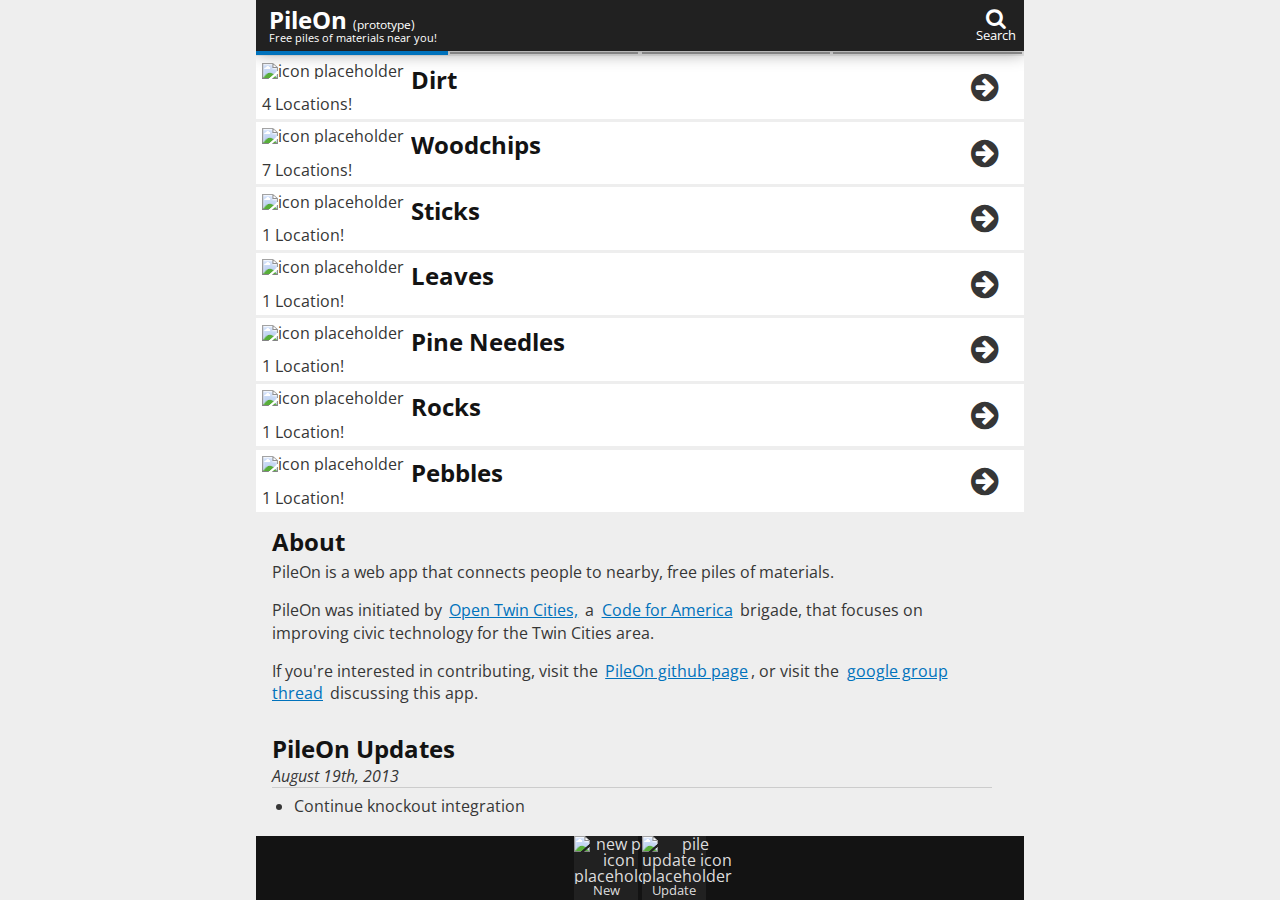
==== index.html @ dff3eb58 "Updates to updates and todo" ====
<!DOCTYPE html>
<html lang="en-us">
	<head>
		<title>PileOn - Prototype</title>
		<meta charset="utf-8">
		<meta name="author" content="Tim Leisio">
		<meta name="viewport" content="width=device-width, initial-scale=1.0">
		<meta name="description" content="A civic app that enables crowdsourcing of free piles of materials.">
		
		<link href='http://fonts.googleapis.com/css?family=Open+Sans:400,800' rel='stylesheet' type='text/css'>
		<link href="css/reset.css" rel="stylesheet" type="text/css">
		<link href="css/index.css" rel="stylesheet" type="text/css">
		<link href="fontawesome/css/font-awesome.css" rel="stylesheet" type="text/css">
		
		<script type="text/javascript" src="js/libs/modernizr.js"></script>
		<script type="text/javascript" src="js/libs/quo.js"></script>
		<script type="text/javascript" src="js/libs/ko.js"></script>
		<script type="text/javascript" src="js/AppViewModel.js"></script>
		<script type="text/javascript" src="js/AppViewController.js"></script>
		
		<script type="text/javascript" src="js/global.js"></script>
		
	</head>
	
	<body>
		<div id="topnav">
			<div class="search">
				<div class="icon-search icon-large"></div>
				<p>Search</p>
			</div>
			<div class="logo">
				<h1><a href="index.html">PileOn <span style="font-size:0.5em;font-weight:400;">(prototype)</span></a></h1>
				<p>Free piles of materials near you!</p>
			</div>
			<div class="clear"></div>
		</div>
		
		<div id="pageTracker">
			<div class="activeBlock" data-bind="style: {left: (currentPage() * 25) + '%'}"></div>
			<div class="pageBlock"></div>
			<div class="pageBlock"></div>
			<div class="pageBlock"></div>
			<div class="pageBlock"></div>
			<div class="clear"></div>
		</div>
		
		<div id="pageWrap" data-bind="style: {width: viewportWidth()+'px', height: (viewportHeight()-137)+'px'}">
		<!-- height needs to = the current page height... -->
		<div id="pageWrapInner" data-bind="style: {width: (viewportWidth()*pageCount())+'px', left: (0 + (-currentPage() * viewportWidth()))+'px'}">
			<!-- PAGE1 -->
			<div class="page" data-bind="style: {width: (viewportWidth())+'px'}">
				<div id="categories" data-bind="foreach: categories">
					<div class="category" data-category="" data-bind="attr: {'data-category': id}, click: nextPage ">
						<img src="http://placehold.it/50x50" alt="icon placeholder" />
						<h1 data-bind="text: name"></h1>
						<!-- ko if: numPiles() > 1 -->
						<p class="numlocs"><span data-bind="text: numPiles"></span> Locations!</p>
						<!-- /ko -->
						<!-- ko if: numPiles() == 1 -->
						<p class="numlocs"><span data-bind="text: numPiles"></span> Location!</p>
						<!-- /ko -->
						<div class="icon icon-circle-arrow-right icon-2x"></div>
					</div>
				</div>
				
				<br />
				
				<div id="about">
					<h3>About</h3>
					<p>PileOn is a web app that connects people to nearby, free piles of materials.</p>
					<p>PileOn was initiated by <a href="http://www.opentwincities.org/">Open Twin Cities,</a> a <a href="http://codeforamerica.org/">Code for America</a> brigade, that focuses on improving civic technology for the Twin Cities area.</p>
					<p>If you're interested in contributing, visit the <a href="https://github.com/skitley/PileOn-Prototype">PileOn github page</a>, or visit the <a href="https://groups.google.com/forum/#!topic/twin-cities-brigade/obapXOdsuAs">google group thread</a> discussing this app.</p>
				</div>
				
				<div id="updates">
					<h3>PileOn Updates</h3>
					<div class="update">
						<p class="date">August 19th, 2013</p>
						<ul>
							<li>Continue knockout integration</li>
							<li>Added page identifier bar</li>
							<li>Layout and interaction details</li>
							<li>Learned a lot</li>
							<li>Pile detail page re-added</li>
						</ul>
					</div>
					<div class="update">
						<p class="date">August 18th, 2013</p>
						<ul>
							<li>Started knockout integration</li>
							<li>Converted prototype to one page in response to knockout integration</li>
						</ul>
					</div>
					<div class="update">
						<p class="date">August 17th, 2013</p>
						<ul>
							<li>Pile page created</li>
							<li>Pile update button process created on home page</li>
							<li>Pile update page created</li>
							<li>New pile page created</li>
						</ul>
					</div>
					<div class="update">
						<p class="date">August 16th, 2013</p>
						<ul>
							<li>PileOn prototype created</li>
							<li>PileOn home page created</li>
							<li>Locations page created</li>
						</ul>
					</div>
				</div>
				
				<div id="todo">
					<h3>Todo</h3>
					<ul>
						<li><strike>Create pile details page</strike></li>
						<li><strike>Create pages for new piles</strike></li>
						<li><strike>Create pages for updating pile status</strike></li>
						<li>Refactor to use knockout.js <span style="color:#009933;">(in progress)</span></li>
						<li>Figure out if there's a way to fix the scrolling for the pages... <span style="color:#009933;">(in progress)</span></li>
						<li>Add slick interactions <span style="color:#009933;">(in progress)</span></li>
						<li>Re-implement <strike>details</strike>, new pile and update pile pages <span style="color:#009933;">(in progress)</span></li>
						<li>Re-implement actions bar for each page</li>
						<li>Publish prototype via github pages</li>
						<li>Make a kick-ass visual design</li>
						<li>Implement visuals</li>
						<li>Do better responsive layout with visuals</li>
						<li>Create signs for people to print out and use near their pile</li>
					</ul>
				</div>
				
			</div>
		
			<!-- PAGE2 -->
			<div class="page" data-bind="style: {width: (viewportWidth())+'px'}">
				<!-- ko foreach: categories -->
				<!-- ko if: active -->
				<h1 data-bind="text: name"></h1>
				<!-- ko foreach: piles -->
				<div class="location">
					<div class="profile">
						<div class="id">ID #<span data-bind="text: id"></span></div>
						<hr />
						<img src="http://placehold.it/256x256" alt="pile image" />
					</div>
					<div class="details">
						<div class="spacer"></div>
						<div class="value">17.4</div>
						<div class="units">miles away</div>
						<hr />
						<div class="status">5+ : 2h</div>
						<hr />
						<address>123 Main Street, Minneapolis, MN 55414</address>
						<hr />
						<div class="actions">
							<a href="#nogo" data-bind="click: nextPage, attr: {'data-pile': id}">Details <span class="icon-circle-arrow-right"></span></a>
						</div>
					</div>
					<div class="clear"></div>
				</div>
				<!-- /ko -->
				<!-- /ko -->
				<!-- /ko -->
			</div>
			
			<!-- PAGE3 -->
			<div class="page" data-bind="style: {width: (viewportWidth())+'px'}">
				<div id="pile">
					<!-- ko foreach: categories -->
					<!-- ko if: active -->
					<!-- ko foreach: piles -->
					<!-- ko if: active -->
					<h1><span data-bind="text: category"></span> Pile #<span data-bind="text: id"></span></h1>
					<div class="info">
						<div class="profile">
							<div class="id">ID #<span data-bind="text: id"></span></div>
							<hr />
							<img src="http://placehold.it/256x256" alt="map image" />
						</div>
						<div class="details">
							<div class="spacer"></div>
							<div class="value">17.4</div>
							<div class="units">miles away</div>
							<hr />
							<div class="status">5+ : 2h</div>
							<hr />
							<address>123 Main Street, Minneapolis, MN 55414</address>
							<hr />
							<div class="actions">
								
							</div>
						</div>
						<div class="clear"></div>
					</div>
					<div class="description">
						<h3>Notes</h3>
						<p>Go in the park towards the right most trail and walk until you see the sign. Bring your own shovel!</p>
					</div>
					<div id="history">
						<div class="entry">
							<h1>2 Hours Ago</h1>
							<img src="http://placehold.it/100x100" alt="pile status image" />
						</div>
						<div class="entry">
							<h1>5 Hours Ago</h1>
							<img src="http://placehold.it/100x100" alt="pile status image" />
						</div>
						<div class="entry">
							<h1>1 Day Ago</h1>
							<img src="http://placehold.it/100x100" alt="pile status image" />
						</div>
					</div>
					<!-- /ko -->
					<!-- /ko -->
					<!-- /ko -->
					<!-- /ko -->
				</div>
			</div>
			
			<!-- PAGE4 -->
			<div class="page" data-bind="style: {width: (viewportWidth())+'px'}">
				<h1>Page 4</h1>
			</div>
			
			<div class="clear"></div>
			
		</div>
		</div>
		
		<div id="spacer"></div>
		
		<div id="actions" data-bind="style: {width: (viewportWidth())+'px'}">
			<div class="inner">
				<div class="action" data-action="new">
					<img src="http://placehold.it/60x60" alt="new pile icon placeholder" />
					<p>New</p>
				</div>
				<div class="action" data-action="update">
					<img src="http://placehold.it/60x60" alt="pile update icon placeholder" />
					<p>Update</p>
				</div>
				<div class="clear"></div>
			</div>
		</div>
		
		<div id="overlays">
			<div class="overlay" data-overlay="update">
				<div class="title">
					<div class="icon icon-refresh icon-2x"></div>
					<h1>Update Pile Status</h1>
					<div class="clear"></div>
				</div>
				<hr />
				<div class="content">
					<p>Please enter the location ID number. This should be on a sign near your pile.</p>
					<br />
					<div class="input">
						<input id="locid" type="text" value="">
					</div>
				</div>
				<div class="actions">
					<div class="action action-ok" id="updateOk">OK</div>
					<div class="action action-cancel" id="updateCancel">Cancel</div>
					<div class="clear"></div>
				</div>
			</div>
		</div>
		
		<div id="debug"></div>
		
		<div id="protoinfo">
			<div class="icon-exclamation"></div>
		</div>
		
	</body>
	
</html>
---- css/index.css ----
html {
	min-width:20em;
	background:#EEE;
	font-family:"Open Sans", Helvetica, Arial, sans-serif;
	overflow:hidden;
}
body {
	min-width:20em;
	max-width:48em;
	margin:0 auto;
	color:#363636;
	overflow:hidden;
	position:relative;
}
h1, h2, h3, h4, h5, h6 {
	margin:0 0 0.3em 0;
	color:#131313;
	font-weight:700;
}
h1 {
	font-size:3em;
}
h2 {
	font-size:2.25em;
}
h3 {
	font-size:1.5em;
}
h4 {
	font-size:1.125em;
}
h5 {
	font-size:1.125em;
}
h6 {
	font-size:1.125em;
}
a,
a:visited {
	padding:0.2em;
	color:#0072BC;
	text-decoration:underline;
}
a:hover {
	background:#0072BC;
	color:#FFF;
	text-decoration:none;
}
li {
	margin:0 0 0.4em 1.4em;
	list-style-type:disc;
}

/* */
#topnav {
	background:#212121;
	box-shadow:0 2px 16px rgba(0,0,0,0.4);
	color:#FFF;
	position:relative;
	z-index:9990;
}

.logo {
	padding:0.5em;
}
.logo h1 {
	margin:0;
	color:#FFF;
	font-size:1.5em;
}
.logo a,
.logo a:visited {
	color:#FFF;
	text-decoration:none;
}
.logo p {
	margin:0 0 0 0.45em;
	font-size:0.7em;
}

.search {
	padding:0.5em;
	float:right;
	text-align:center;
}
.search:hover {
	background:#0072BC;
	cursor:pointer;
}
.search p {
	font-size:0.8em;
}

#pageTracker {
	padding:1px 0 2px 0;
	position:relative;
	z-index:9991;
}
#pageTracker .activeBlock {
	width:25%;
	height:4px;
	background:#0072BC;
	transition-property:left;
	transition-duration:0.1s;
	transition-timing-function:cubic-bezier(0.35,0.05,0.6,1);
	position:absolute;
	top:0;
	left:0;
}
#pageTracker .pageBlock {
	width:24.6%;
	height:2px;
	margin:0 0.2%;
	background:#848484;
	float:left;
}

#pageWrap {
	overflow-y:scroll;
	overflow-x:hidden;
	position:relative;
	top:0;
	left:0;
}
#pageWrapInner {
	transition-property:left;
	transition-duration:0.1s;
	transition-timing-function:cubic-bezier(0.35,0.05,0.6,1);
	position:absolute;
	top:0;
	left:0;
}
.page {
	min-width:320px;
	background:#EEE;
	float:left;
}
.page > h1 {
	margin:0.4em;
	font-size:1.5em;
}

#categories {

}
.category {
	margin:0 0 0.2em 0;
	padding:0.4em;
	background:#FFF;
	cursor:pointer;
	position:relative;
}
.category:hover {
	background:#0072BC;
	color:#FFF;
}
.category:hover h1 {
	color:#FFF;
}
.category h1 {
	max-width:65%;
	margin:0;
	font-size:1.5em;
	line-height:1.4em;
	overflow:hidden;
	text-overflow:ellipsis;
	white-space:nowrap;
}
.category img {
	margin:0 0.4em 0 0;
	float:left;
}
.category .icon {
	position:absolute;
	top:0.5em;
	right:0.8em;
}


#actions {
	min-width:20em;
	background:#131313;
	position:fixed;
	bottom:0;
}
#actions .inner {
	text-align:center;
}
.action {
	width:4em;
	padding:0 0 0.2em 0;
	background:#212121;
	color:#DDD;
	display:inline-block;
	text-align:center;
}
.action:hover {
	background:#0072BC;
	color:#FFF;
	cursor:pointer;
}
.action p {
	font-size:0.8em;
}
.action-ok {
	padding:0.8em;
	border-radius:0.2em;
	float:right;
}
.action-cancel {
	padding:0.8em;
	border-radius:0.2em;
	float:left;
}

#updates {
	padding:0 2em 1em 1em;
}
.update {
	margin:0 0 2em 0;
}
.update .date {
	margin:0 0 0.6em 0;
	padding:0 0 0.2em 0;
	border-bottom:1px solid #CCC;
	font-style:oblique;
}

#about {
	padding:0 2em 1em 1em;
	line-height:1.4em;
}
#about p {
	margin:0 0 1em 0;
}

#todo {
	padding:0 2em 1em 1em;
}

#locations {
	margin:1em 0 0 0;
}
.location {
	margin:0 1em 0.2em 0;
	padding:0.4em;
	background:#FFF;
}
.location hr {
	margin:0.2em 0 0.4em 0;
	border:none;
	border-bottom:1px solid #EEE;
}
.location .id {
	font-size:0.9em;
	font-weight:800;
}
.location .profile {
	width:50%;
	float:left;
	position:relative;
}
.location .profile img {
	width:100%;
}
.location .details {
	width:50%;
	float:left;
	text-align:center;
}
.location .details hr {
	margin:0.5em;
	border:none;
	border-bottom:1px solid #EEE;
}
.location .details .spacer {
	height:1.2em;
	width:100%;
}
.location .details .value {
	font-size:1.5em;
}
.location .details .units {
	font-size:0.7em;
}
.location .details address {
	font-size:0.8em;
}


#pile {
	margin:0;
}
#pile h1 {
	margin:0.4em;
	font-size:1.5em;
}
.info {
	margin:0 1em 0.2em 0;
	padding:0.4em;
	background:#FFF;
}
.info hr {
	margin:0.2em 0 0.4em 0;
	border:none;
	border-bottom:1px solid #EEE;
}
.info .id {
	font-size:0.9em;
	font-weight:800;
}
.info .profile {
	width:50%;
	float:left;
	position:relative;
}
.info .profile img {
	width:100%;
}
.info .details {
	width:50%;
	float:left;
	text-align:center;
}
.info .details hr {
	margin:0.5em;
	border:none;
	border-bottom:1px solid #EEE;
}
.info .details .spacer {
	height:1.2em;
	width:100%;
}
.info .details .value {
	font-size:1.5em;
}
.info .details .units {
	font-size:0.7em;
}
.info .details address {
	font-size:0.8em;
}
#pile .description {
	padding:0 2em 1em 1em;
}
#pile .description h1 {
	margin:0;
	color:#131313;
}

#history {
	padding:0 2em 0em 1em;
}
.entry {
	margin:0 0 0.5em 0;
	padding:0.8em;
	border:2px solid #AAA;
	border-radius:1em;
}
.entry h1 {
	font-size:0.9em;
}


#question {
	
}
#question h1 {
	font-size:2em;
	text-align:center;
}
.option {
	margin:0;
	padding:0.4em;
	text-align:center;
}
.option:hover {
	background:#FFF;
	cursor:pointer;
}
.option h2 {
	margin:0;
	font-size:1em;
}
#question .selected {
	background:#0072BC;
}
#question .selected h2 {
	color:#FFF;
}


#form {
	margin:0.8em;
}


#address {
	margin:0 0 1em 0;
}
#address h1 {
	font-size:1em;
}
#address h6 {
	font-size:0.9em;
	font-style:oblique;
	font-weight:400;
}
#address .action {
	width:inherit;
	padding:0.8em;
}

#types {
	margin:0 0 1em 0;
}
#types h1 {
	font-size:1em;
}
.type {
	width:3.75em;
	height:3.75em;
	margin:0 0.2em 0.2em 0;
	background:#DDD;
	float:left;
	overflow:hidden;
}
.type:hover {
	background:#FFF;
	cursor:pointer;
}
#types .selected {
	background:#0072BC;
	color:#FFF;
}


#amount {
	margin:0 0 1em 0;
}
#amount h1 {
	font-size:1em;
}
#amount .option {
	
}
#amount .option img {
	float:left;
}
#amount .option h1 {
	float:left;
}
#amount .selected {
	background:#0072BC;
}
#amount .selected h2 {
	color:#FFF;
}

#description {

}
#description h1 {
	font-size:1em;
}
#description textarea {
	width:16em;
	margin:0 auto;
}
#description p {
	font-size:0.8em;
}


#overlays {
	width:100%;
	max-width:48em;
	margin:0 auto;
	background:#FFF;
	display:none;
	position:fixed;
	top:0;
}
.overlay {
	padding:1em;
}
.overlay .title {
	margin:0 0 0.8em 0;
	font-size:0.8em;
}
.overlay .title .icon {
	margin:0 0.4em 0 0;
	float:left;
}
.overlay .title h1 {
	font-size:1.8em;
}
.overlay .content .input {
	margin:0 0 0.8em 0;
	text-align:center;
}
.overlay .content .input input {
	width:4em;
	padding:0.2em 0.4em;
	border:2px solid #AAA;
	border-radius:0.4em;
	font-family:"Open Sans", Helvetica, Arial, sans-serif;
	font-size:3em;
	outline:none;
	text-align:center;
}
.overlay .content input:focus {
	border:2px solid #0072BC;
}


/* clears */
.clear {
	content:'';
	display:block;
	clear:both;
}

/** PROTOTYPE DISCLAIMER & INFO **/
#protoinfo {
	padding:0.4em 0.8em;
	background:#DA050E;
	border:2px solid #DA050E;
	border-top-left-radius:0.4em;
	border-top-right-radius:0.4em;
	color:#FFF;
	display:none;
	text-align:center;
	vertical-align:middle;
	position:fixed;
	bottom:0;
	right:10%;
	z-index:9999;
}
#protoinfo:hover {
	cursor:pointer;
	border:2px dashed #FFF;
}

/*** DEBUG ***/
#debug {
	width:150px;
	padding:10px;
	position:fixed;
	bottom:0;
	right:0;
	background:#EEE;
	color:#636363;
	display:none;
	font-size:0.8em;
	z-index:9999;
}
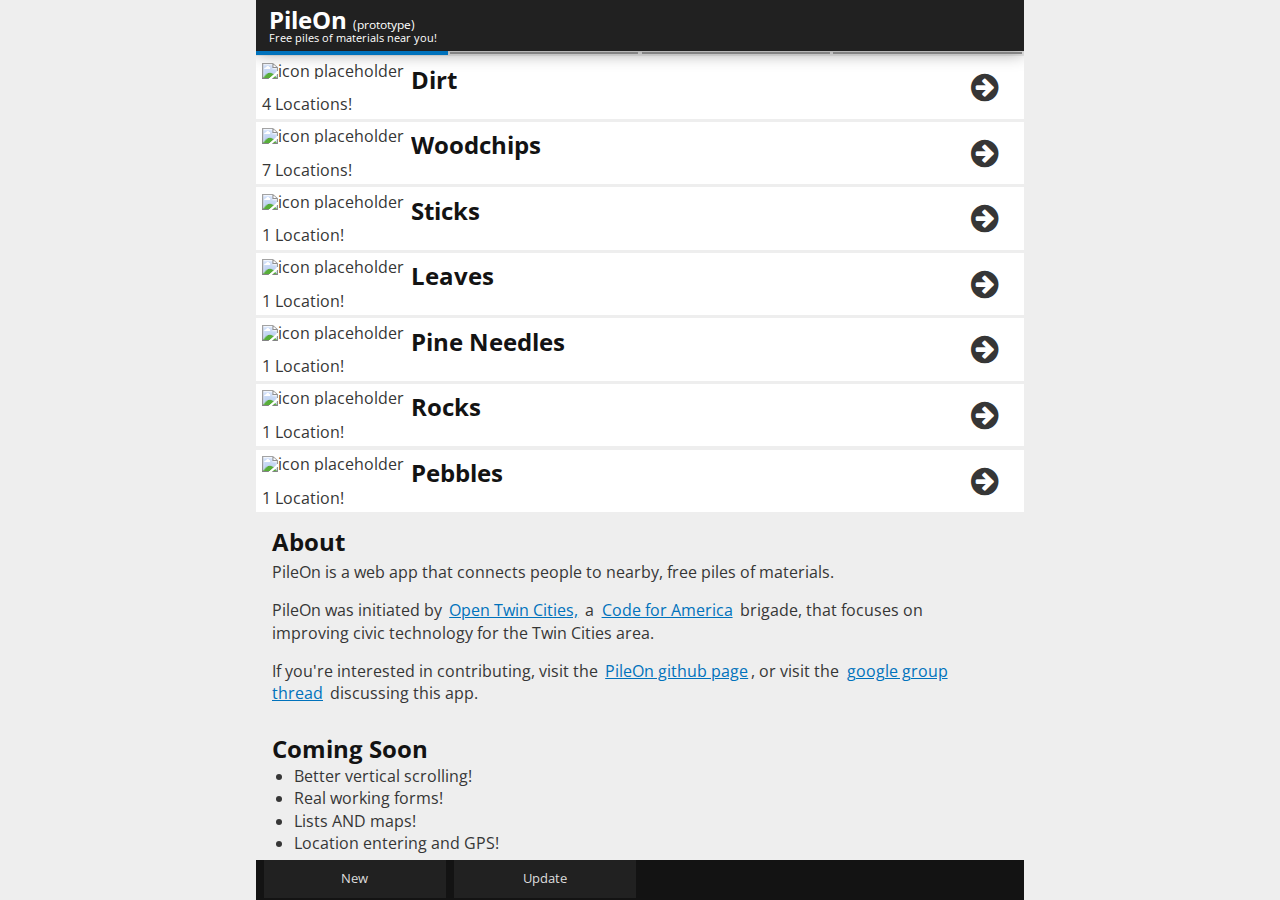
==== commit 8aec0e6c: "Knockout + previous functionality" ====
--- a/index.html
+++ b/index.html
@@ -44,200 +44,323 @@
 			<div class="clear"></div>
 		</div>
 		
-		<div id="pageWrap" data-bind="style: {width: viewportWidth()+'px', height: (viewportHeight()-137)+'px'}">
-		<!-- height needs to = the current page height... -->
-		<div id="pageWrapInner" data-bind="style: {width: (viewportWidth()*pageCount())+'px', left: (0 + (-currentPage() * viewportWidth()))+'px'}">
-			<!-- PAGE1 -->
-			<div class="page" data-bind="style: {width: (viewportWidth())+'px'}">
-				<div id="categories" data-bind="foreach: categories">
-					<div class="category" data-category="" data-bind="attr: {'data-category': id}, click: nextPage ">
-						<img src="http://placehold.it/50x50" alt="icon placeholder" />
-						<h1 data-bind="text: name"></h1>
-						<!-- ko if: numPiles() > 1 -->
-						<p class="numlocs"><span data-bind="text: numPiles"></span> Locations!</p>
-						<!-- /ko -->
-						<!-- ko if: numPiles() == 1 -->
-						<p class="numlocs"><span data-bind="text: numPiles"></span> Location!</p>
-						<!-- /ko -->
-						<div class="icon icon-circle-arrow-right icon-2x"></div>
-					</div>
-				</div>
-				
-				<br />
-				
-				<div id="about">
-					<h3>About</h3>
-					<p>PileOn is a web app that connects people to nearby, free piles of materials.</p>
-					<p>PileOn was initiated by <a href="http://www.opentwincities.org/">Open Twin Cities,</a> a <a href="http://codeforamerica.org/">Code for America</a> brigade, that focuses on improving civic technology for the Twin Cities area.</p>
-					<p>If you're interested in contributing, visit the <a href="https://github.com/skitley/PileOn-Prototype">PileOn github page</a>, or visit the <a href="https://groups.google.com/forum/#!topic/twin-cities-brigade/obapXOdsuAs">google group thread</a> discussing this app.</p>
-				</div>
-				
-				<div id="updates">
-					<h3>PileOn Updates</h3>
-					<div class="update">
-						<p class="date">August 19th, 2013</p>
+		<div id="pageWrap" data-bind="style: {width: viewportWidth()+'px', height: (viewportHeight()-100)+'px'}">
+			<div id="pageWrapInner" data-bind="style: {width: (viewportWidth()*pageCount())+'px', left: (0 + (-currentPage() * viewportWidth()))+'px'}">
+				<!-- PAGE1 -->
+				<div class="page" data-bind="style: {width: (viewportWidth())+'px'}">
+					<div id="categories" data-bind="foreach: categories">
+						<div class="category" data-category="" data-bind="attr: {'data-category': id}, click: nextPage ">
+							<img src="http://placehold.it/50x50" alt="icon placeholder" />
+							<h1 data-bind="text: name"></h1>
+							<!-- ko if: numPiles() > 1 -->
+							<p class="numlocs"><span data-bind="text: numPiles"></span> Locations!</p>
+							<!-- /ko -->
+							<!-- ko if: numPiles() == 1 -->
+							<p class="numlocs"><span data-bind="text: numPiles"></span> Location!</p>
+							<!-- /ko -->
+							<div class="icon icon-circle-arrow-right icon-2x"></div>
+						</div>
+					</div>
+					
+					<br />
+					
+					<div id="about">
+						<h3>About</h3>
+						<p>PileOn is a web app that connects people to nearby, free piles of materials.</p>
+						<p>PileOn was initiated by <a href="http://www.opentwincities.org/">Open Twin Cities,</a> a <a href="http://codeforamerica.org/">Code for America</a> brigade, that focuses on improving civic technology for the Twin Cities area.</p>
+						<p>If you're interested in contributing, visit the <a href="https://github.com/skitley/PileOn-Prototype">PileOn github page</a>, or visit the <a href="https://groups.google.com/forum/#!topic/twin-cities-brigade/obapXOdsuAs">google group thread</a> discussing this app.</p>
+					</div>
+					
+					<div id="comingsoon">
+						<h3>Coming Soon</h3>
 						<ul>
-							<li>Continue knockout integration</li>
-							<li>Added page identifier bar</li>
-							<li>Layout and interaction details</li>
-							<li>Learned a lot</li>
-							<li>Pile detail page re-added</li>
+							<li>Better vertical scrolling!</li>
+							<li>Real working forms!</li>
+							<li>Lists AND maps!</li>
+							<li>Location entering and GPS!</li>
+							<li>More realistic data!</li>
+							<li>A kick-ass visual design!</li>
+							<li>A prototype that's published to the world!</li>
+							<li>Custom, printable signs for you to print out and use for your pile!</li>
 						</ul>
 					</div>
-					<div class="update">
-						<p class="date">August 18th, 2013</p>
-						<ul>
-							<li>Started knockout integration</li>
-							<li>Converted prototype to one page in response to knockout integration</li>
-						</ul>
-					</div>
-					<div class="update">
-						<p class="date">August 17th, 2013</p>
-						<ul>
-							<li>Pile page created</li>
-							<li>Pile update button process created on home page</li>
-							<li>Pile update page created</li>
-							<li>New pile page created</li>
-						</ul>
-					</div>
-					<div class="update">
-						<p class="date">August 16th, 2013</p>
-						<ul>
-							<li>PileOn prototype created</li>
-							<li>PileOn home page created</li>
-							<li>Locations page created</li>
-						</ul>
-					</div>
-				</div>
-				
-				<div id="todo">
-					<h3>Todo</h3>
-					<ul>
-						<li><strike>Create pile details page</strike></li>
-						<li><strike>Create pages for new piles</strike></li>
-						<li><strike>Create pages for updating pile status</strike></li>
-						<li>Refactor to use knockout.js <span style="color:#009933;">(in progress)</span></li>
-						<li>Figure out if there's a way to fix the scrolling for the pages... <span style="color:#009933;">(in progress)</span></li>
-						<li>Add slick interactions <span style="color:#009933;">(in progress)</span></li>
-						<li>Re-implement <strike>details</strike>, new pile and update pile pages <span style="color:#009933;">(in progress)</span></li>
-						<li>Re-implement actions bar for each page</li>
-						<li>Publish prototype via github pages</li>
-						<li>Make a kick-ass visual design</li>
-						<li>Implement visuals</li>
-						<li>Do better responsive layout with visuals</li>
-						<li>Create signs for people to print out and use near their pile</li>
-					</ul>
-				</div>
-				
-			</div>
-		
-			<!-- PAGE2 -->
-			<div class="page" data-bind="style: {width: (viewportWidth())+'px'}">
-				<!-- ko foreach: categories -->
-				<!-- ko if: active -->
-				<h1 data-bind="text: name"></h1>
-				<!-- ko foreach: piles -->
-				<div class="location">
-					<div class="profile">
-						<div class="id">ID #<span data-bind="text: id"></span></div>
-						<hr />
-						<img src="http://placehold.it/256x256" alt="pile image" />
-					</div>
-					<div class="details">
-						<div class="spacer"></div>
-						<div class="value">17.4</div>
-						<div class="units">miles away</div>
-						<hr />
-						<div class="status">5+ : 2h</div>
-						<hr />
-						<address>123 Main Street, Minneapolis, MN 55414</address>
-						<hr />
-						<div class="actions">
-							<a href="#nogo" data-bind="click: nextPage, attr: {'data-pile': id}">Details <span class="icon-circle-arrow-right"></span></a>
-						</div>
-					</div>
-					<div class="clear"></div>
-				</div>
-				<!-- /ko -->
-				<!-- /ko -->
-				<!-- /ko -->
-			</div>
+					
+					<div id="updates">
+						<h3>PileOn Updates</h3>
+						<div class="update">
+							<p class="date">August 20th, 2013</p>
+							<ul>
+								<li>Continue knockout integration</li>
+								<li>Action bar now again working</li>
+								<li>Updated layout of locations list view</li>
+								<li>Moved "todo" tasks to github issues list</li>
+								<li>Changed main page "todo" section into a "coming soon" section</li>
+							</ul>
+						</div>
+						<div class="update">
+							<p class="date">August 19th, 2013</p>
+							<ul>
+								<li>Continue knockout integration</li>
+								<li>Added page identifier bar</li>
+								<li>Layout and interaction details</li>
+								<li>Learned a lot</li>
+								<li>Pile detail page re-added</li>
+							</ul>
+						</div>
+						<div class="update">
+							<p class="date">August 18th, 2013</p>
+							<ul>
+								<li>Started knockout integration</li>
+								<li>Converted prototype to one page in response to knockout integration</li>
+							</ul>
+						</div>
+						<div class="update">
+							<p class="date">August 17th, 2013</p>
+							<ul>
+								<li>Pile page created</li>
+								<li>Pile update button process created on home page</li>
+								<li>Pile update page created</li>
+								<li>New pile page created</li>
+							</ul>
+						</div>
+						<div class="update">
+							<p class="date">August 16th, 2013</p>
+							<ul>
+								<li>PileOn prototype created</li>
+								<li>PileOn home page created</li>
+								<li>Locations page created</li>
+							</ul>
+						</div>
+					</div>
+					
+				</div>
 			
-			<!-- PAGE3 -->
-			<div class="page" data-bind="style: {width: (viewportWidth())+'px'}">
-				<div id="pile">
+				<!-- PAGE2 -->
+				<div class="page" data-bind="style: {width: (viewportWidth())+'px'}">
 					<!-- ko foreach: categories -->
 					<!-- ko if: active -->
-					<!-- ko foreach: piles -->
-					<!-- ko if: active -->
-					<h1><span data-bind="text: category"></span> Pile #<span data-bind="text: id"></span></h1>
-					<div class="info">
-						<div class="profile">
-							<div class="id">ID #<span data-bind="text: id"></span></div>
-							<hr />
-							<img src="http://placehold.it/256x256" alt="map image" />
-						</div>
-						<div class="details">
-							<div class="spacer"></div>
-							<div class="value">17.4</div>
-							<div class="units">miles away</div>
-							<hr />
-							<div class="status">5+ : 2h</div>
-							<hr />
-							<address>123 Main Street, Minneapolis, MN 55414</address>
-							<hr />
-							<div class="actions">
-								
-							</div>
-						</div>
-						<div class="clear"></div>
-					</div>
-					<div class="description">
-						<h3>Notes</h3>
-						<p>Go in the park towards the right most trail and walk until you see the sign. Bring your own shovel!</p>
-					</div>
-					<div id="history">
-						<div class="entry">
-							<h1>2 Hours Ago</h1>
-							<img src="http://placehold.it/100x100" alt="pile status image" />
-						</div>
-						<div class="entry">
-							<h1>5 Hours Ago</h1>
-							<img src="http://placehold.it/100x100" alt="pile status image" />
-						</div>
-						<div class="entry">
-							<h1>1 Day Ago</h1>
-							<img src="http://placehold.it/100x100" alt="pile status image" />
-						</div>
+					<h1 data-bind="text: name"></h1>
+					<div id="location">
+						<div class="header">
+							<div class="col id">ID</div>
+							<div class="col amount">Amt</div>
+							<div class="col update">Stat</div>
+							<div class="col distance">Miles</div>
+							<div class="col address">Addy</div>
+							<div class="col"></div>
+							<div class="clear"></div>
+						</div>
+						<!-- ko foreach: piles -->
+						<div class="row" data-bind="click: nextPage, attr: {'data-pile': id}">
+							<div class="col id" data-bind="text: id"></div>
+							<div class="col amount">5+</div>
+							<div class="col update">2h</div>
+							<div class="col distance">17.4</div>
+							<div class="col address">123 Main Street, Minneapolis MN, 55414</div>
+							<div class="col arrow"><div class="icon-circle-arrow-right"></div></div>
+							<div class="clear"></div>
+						</div>
+						<!-- /ko -->
 					</div>
 					<!-- /ko -->
 					<!-- /ko -->
-					<!-- /ko -->
-					<!-- /ko -->
-				</div>
-			</div>
+				</div>
+				
+				<!-- PAGE3 -->
+				<div class="page" data-bind="style: {width: (viewportWidth())+'px'}">
+					<div id="pile">
+						<!-- ko foreach: categories -->
+						<!-- ko if: active -->
+						<!-- ko foreach: piles -->
+						<!-- ko if: active -->
+						<h1><span data-bind="text: category"></span> Pile #<span data-bind="text: id"></span></h1>
+						<div class="info">
+							<div class="profile">
+								<div class="id">ID #<span data-bind="text: id"></span></div>
+								<hr />
+								<img src="http://placehold.it/256x256" alt="map image" />
+							</div>
+							<div class="details">
+								<div class="spacer"></div>
+								<div class="value">17.4</div>
+								<div class="units">miles away</div>
+								<hr />
+								<div class="status">5+ : 2h</div>
+								<hr />
+								<address>123 Main Street, Minneapolis, MN 55414</address>
+								<hr />
+								<div class="actions">
+									
+								</div>
+							</div>
+							<div class="clear"></div>
+						</div>
+						<div class="description">
+							<h3>Notes</h3>
+							<p>Go in the park towards the right most trail and walk until you see the sign. Bring your own shovel!</p>
+						</div>
+						<div id="history">
+							<div class="entry">
+								<h1>2 Hours Ago</h1>
+								<img src="http://placehold.it/100x100" alt="pile status image" />
+							</div>
+							<div class="entry">
+								<h1>5 Hours Ago</h1>
+								<img src="http://placehold.it/100x100" alt="pile status image" />
+							</div>
+							<div class="entry">
+								<h1>1 Day Ago</h1>
+								<img src="http://placehold.it/100x100" alt="pile status image" />
+							</div>
+						</div>
+						<!-- /ko -->
+						<!-- /ko -->
+						<!-- /ko -->
+						<!-- /ko -->
+					</div>
+				</div>
+				
+				<!-- PAGE4 -->
+				<div class="page" data-bind="style: {width: (viewportWidth())+'px'}">
+					<h1>Page 4</h1>
+				</div>
+				
+				<div class="clear"></div>
+				
+			</div>
+		</div>
+		
+		<div id="newPileForm" data-bind="style: {width: (viewportWidth())+'px', height: (viewportHeight()-40)+'px', left: createPileProcessActive() == true ? '0px' : -(viewportWidth())+'px'}">
+			<div class="inner">
+				<div id="address">
+					<h1>What is the location of the pile?</h1>
+					<div class="action">From GPS</div>
+					<br /><br />
+					<h6>Manual Entry</h6>
+					<input type="text" value="address 1">
+					<input type="text" value="address 2">
+					<input type="text" value="city">
+					<input type="text" value="state">
+					<input type="text" value="zip">
+				</div>
+				
+				<div id="types">
+					<h1>What type of material do you have?</h1>
+					<div class="type" data-type="dirt">Dirt</div>
+					<div class="type" data-type="woodchips">Woodchips</div>
+					<div class="type" data-type="sticks">Sticks</div>
+					<div class="type" data-type="leaves">Leaves</div>
+					<div class="type" data-type="pineneedles">Pine Needles</div>
+					<div class="type" data-type="rocks">Rocks</div>
+					<div class="type" data-type="pebbles">Pebbles</div>
+					<div class="clear"></div>
+				</div>
+				
+				<div id="amount">
+					<h1>How much material do you have?</h1>
+					<div class="option" data-option="tons">
+						<img src="http://placehold.it/140x50" alt="tons image" />
+						<p>Tons</p>
+						<div class="clear"></div>
+					</div>
+					<div class="option" data-option="lots">
+						<img src="http://placehold.it/140x50" alt="lots image" />
+						<p>Lots</p>
+						<div class="clear"></div>
+					</div>
+					<div class="option" data-option="good">
+						<img src="http://placehold.it/140x50" alt="good image" />
+						<p>Plenty</p>
+						<div class="clear"></div>
+					</div>
+					<div class="option" data-option="enough">
+						<img src="http://placehold.it/140x50" alt="enough image" />
+						<p>Enough</p>
+						<div class="clear"></div>
+					</div>
+					<div class="option" data-option="some">
+						<img src="http://placehold.it/140x50" alt="some image" />
+						<p>Some</p>
+						<div class="clear"></div>
+					</div>
+					<div class="option" data-option="little">
+						<img src="http://placehold.it/140x50" alt="little image" />
+						<p>Little</p>
+						<div class="clear"></div>
+					</div>
+				</div>
 			
-			<!-- PAGE4 -->
-			<div class="page" data-bind="style: {width: (viewportWidth())+'px'}">
-				<h1>Page 4</h1>
-			</div>
-			
-			<div class="clear"></div>
-			
-		</div>
+				<div id="description">
+					<h1>Notes (optional)</h1>
+					<textarea></textarea>
+					<p>(140 max character)</p>
+				</div>
+			</div>
+		</div>
+		
+		<div id="updatePileForm" data-bind="style: {width: (viewportWidth())+'px', height: (viewportHeight()-40)+'px', left: updatePileProcessActive() == true ? '0px' : -(viewportWidth())+'px'}">
+			<div class="inner">
+				<h1>Pile ID#</h1>
+				<div><input type="text" /></div>
+				<h1>How many woodchips are left?</h1>
+				<div class="option" data-option="tons">
+					<p>Tons</p>
+					<img src="http://placehold.it/280x100" alt="tons image" />
+				</div>
+				<div class="option" data-option="lots">
+					<p>Lots</p>
+					<img src="http://placehold.it/280x100" alt="lots image" />
+				</div>
+				<div class="option" data-option="good">
+					<p>Plenty</p>
+					<img src="http://placehold.it/280x100" alt="good image" />
+				</div>
+				<div class="option" data-option="enough">
+					<p>Enough</p>
+					<img src="http://placehold.it/280x100" alt="enough image" />
+				</div>
+				<div class="option" data-option="some">
+					<p>Some</p>
+					<img src="http://placehold.it/280x100" alt="some image" />
+				</div>
+				<div class="option" data-option="little">
+					<p>Little</p>
+					<img src="http://placehold.it/280x100" alt="little image" />
+				</div>
+				<div class="option" data-option="none">
+					<p>None</p>
+					<img src="http://placehold.it/280x100" alt="none image" />
+				</div>
+			</div>
 		</div>
 		
 		<div id="spacer"></div>
 		
 		<div id="actions" data-bind="style: {width: (viewportWidth())+'px'}">
 			<div class="inner">
-				<div class="action" data-action="new">
-					<img src="http://placehold.it/60x60" alt="new pile icon placeholder" />
+				<div class="action" data-action="new" data-bind="style: {display: currentPage() == 0 && createPileProcessActive() == false && updatePileProcessActive() == false ? 'block' : 'none'}, click:  activateCreatePileProcess">
 					<p>New</p>
 				</div>
-				<div class="action" data-action="update">
-					<img src="http://placehold.it/60x60" alt="pile update icon placeholder" />
+				<div class="action" data-action="update" data-bind="style: {display: (currentPage() == 0 || currentPage() == 2) && createPileProcessActive() == false && updatePileProcessActive() == false ? 'block' : 'none'}, click: updatePile">
 					<p>Update</p>
+				</div>
+				<div class="action" data-action="listview" data-bind="style: {display: currentPage() == 1 ? 'block' : 'none'}">
+					<p>List View</p>
+				</div>
+				<div class="action" data-action="mapview" data-bind="style: {display: currentPage() == 1 ? 'block' : 'none'}">
+					<p>Map View</p>
+				</div>
+				<div class="action" data-action="yourlocation" data-bind="style: {display: currentPage() == 1 ? 'block' : 'none'}">
+					<p>Your Location</p>
+				</div>
+				<div class="action" data-action="gps" data-bind="style: {display: currentPage() == 1 ? 'block' : 'none'}">
+					<p>GPS</p>
+				</div>
+				<div class="action" data-action="cancel" data-bind="style: {display: createPileProcessActive() == true || updatePileProcessActive() == true ? 'block' : 'none'}, click: cancelActiveProcess">
+					<p>Cancel</p>
+				</div>
+				<div class="action" data-action="ok" data-bind="style: {display: createPileProcessActive() == true || updatePileProcessActive() == true ? 'block' : 'none'}, click: okActiveProcess">
+					<p>OK</p>
 				</div>
 				<div class="clear"></div>
 			</div>
--- a/css/index.css
+++ b/css/index.css
@@ -80,6 +80,7 @@
 
 .search {
 	padding:0.5em;
+	display:none;
 	float:right;
 	text-align:center;
 }
@@ -184,14 +185,16 @@
 	bottom:0;
 }
 #actions .inner {
-	text-align:center;
+	margin:0 0.5%;
+	position:relative;
 }
 .action {
-	width:4em;
-	padding:0 0 0.2em 0;
+	width:24%;
+	margin:0 0.5% 2px 0.5%;
+	padding:0.8em 0;
 	background:#212121;
 	color:#DDD;
-	display:inline-block;
+	float:left;
 	text-align:center;
 }
 .action:hover {
@@ -234,59 +237,87 @@
 	margin:0 0 1em 0;
 }
 
-#todo {
+#comingsoon {
 	padding:0 2em 1em 1em;
 }
 
-#locations {
-	margin:1em 0 0 0;
-}
-.location {
-	margin:0 1em 0.2em 0;
-	padding:0.4em;
+#location {
+	
+}
+#location .header {
+	padding:0 0.8em;
+	border-bottom:1px solid #AAA;
+}
+#location .header .col {
+	margin:0 1%;
+	float:left;
+	font-size:0.8em;
+	text-overflow:ellipsis;
+	white-space:nowrap;
+}
+#location .header .id {
+	width:5%;
+	text-align:center;
+}
+#location .header .amount {
+	width:10%;
+	text-align:center;
+}
+#location .header .update {
+	width:10%;
+	text-align:center;
+}
+#location .header .address {
+	width:40%;
+}
+#location .header .distance {
+	width: 15%;
+	text-align:center;
+}
+#location .row {
+	margin:0 0 0.2em 0;
+	padding:0.8em;
 	background:#FFF;
 }
-.location hr {
-	margin:0.2em 0 0.4em 0;
-	border:none;
-	border-bottom:1px solid #EEE;
-}
-.location .id {
-	font-size:0.9em;
-	font-weight:800;
-}
-.location .profile {
-	width:50%;
-	float:left;
-	position:relative;
-}
-.location .profile img {
-	width:100%;
-}
-.location .details {
-	width:50%;
-	float:left;
-	text-align:center;
-}
-.location .details hr {
-	margin:0.5em;
-	border:none;
-	border-bottom:1px solid #EEE;
-}
-.location .details .spacer {
-	height:1.2em;
-	width:100%;
-}
-.location .details .value {
-	font-size:1.5em;
-}
-.location .details .units {
-	font-size:0.7em;
-}
-.location .details address {
-	font-size:0.8em;
-}
-
+#location .row:hover {
+	background:#0072BC;
+	color:#FFF;
+	cursor:pointer;
+}
+#location .row .col {
+	margin:0 1%;
+	float:left;
+	overflow:hidden;
+	text-overflow:ellipsis;
+	white-space:nowrap;
+}
+#location .row .id {
+	width:5%;
+	font-size:0.8em;
+	text-align:center;
+}
+#location .row .amount {
+	width:10%;
+	font-weight:bold;
+	text-align:center;
+}
+#location .row .update {
+	width:10%;
+	font-weight:bold;
+	text-align:center;
+}
+#location .row .address {
+	width:40%;
+}
+#location .row .distance {
+	width: 15%;
+	font-weight:bold;
+	text-align:center;
+}
+#location .row .arrow {
+	width:5%;
+	text-align:right;
+}
 
 #pile {
 	margin:0;
@@ -362,115 +393,41 @@
 }
 
 
-#question {
-	
-}
-#question h1 {
-	font-size:2em;
-	text-align:center;
-}
-.option {
-	margin:0;
-	padding:0.4em;
-	text-align:center;
-}
-.option:hover {
-	background:#FFF;
-	cursor:pointer;
-}
-.option h2 {
-	margin:0;
-	font-size:1em;
-}
-#question .selected {
-	background:#0072BC;
-}
-#question .selected h2 {
-	color:#FFF;
-}
-
-
-#form {
-	margin:0.8em;
-}
-
-
-#address {
-	margin:0 0 1em 0;
-}
-#address h1 {
-	font-size:1em;
-}
-#address h6 {
-	font-size:0.9em;
-	font-style:oblique;
-	font-weight:400;
-}
-#address .action {
-	width:inherit;
-	padding:0.8em;
-}
-
-#types {
-	margin:0 0 1em 0;
-}
-#types h1 {
-	font-size:1em;
-}
-.type {
-	width:3.75em;
-	height:3.75em;
-	margin:0 0.2em 0.2em 0;
-	background:#DDD;
-	float:left;
-	overflow:hidden;
-}
-.type:hover {
-	background:#FFF;
-	cursor:pointer;
-}
-#types .selected {
-	background:#0072BC;
-	color:#FFF;
-}
-
-
-#amount {
-	margin:0 0 1em 0;
-}
-#amount h1 {
-	font-size:1em;
-}
-#amount .option {
-	
-}
-#amount .option img {
-	float:left;
-}
-#amount .option h1 {
-	float:left;
-}
-#amount .selected {
-	background:#0072BC;
-}
-#amount .selected h2 {
-	color:#FFF;
-}
-
-#description {
-
-}
-#description h1 {
-	font-size:1em;
-}
-#description textarea {
-	width:16em;
-	margin:0 auto;
-}
-#description p {
-	font-size:0.8em;
-}
-
+#newPileForm {
+	background:#EEE;
+	overflow:auto;
+	position:absolute;
+	top:0;
+	left:-9999px;
+	z-index:9999;
+	transition-property:left;
+	transition-duration:0.1s;
+	transition-timing-function:cubic-bezier(0.35,0.05,0.6,1);
+}
+#newPileForm .inner {
+	margin:1em 2em 1em 1em;
+}
+#newPileForm h1 {
+	font-size:1.5em;
+}
+
+#updatePileForm {
+	background:#EEE;
+	overflow:auto;
+	position:absolute;
+	top:0;
+	left:-9999px;
+	z-index:9999;
+	transition-property:left;
+	transition-duration:0.1s;
+	transition-timing-function:cubic-bezier(0.35,0.05,0.6,1);
+}
+#updatePileForm .inner {
+	margin:1em 2em 1em 1em;
+}
+#updatePileForm h1 {
+	font-size:1.5em;
+}
 
 #overlays {
 	width:100%;
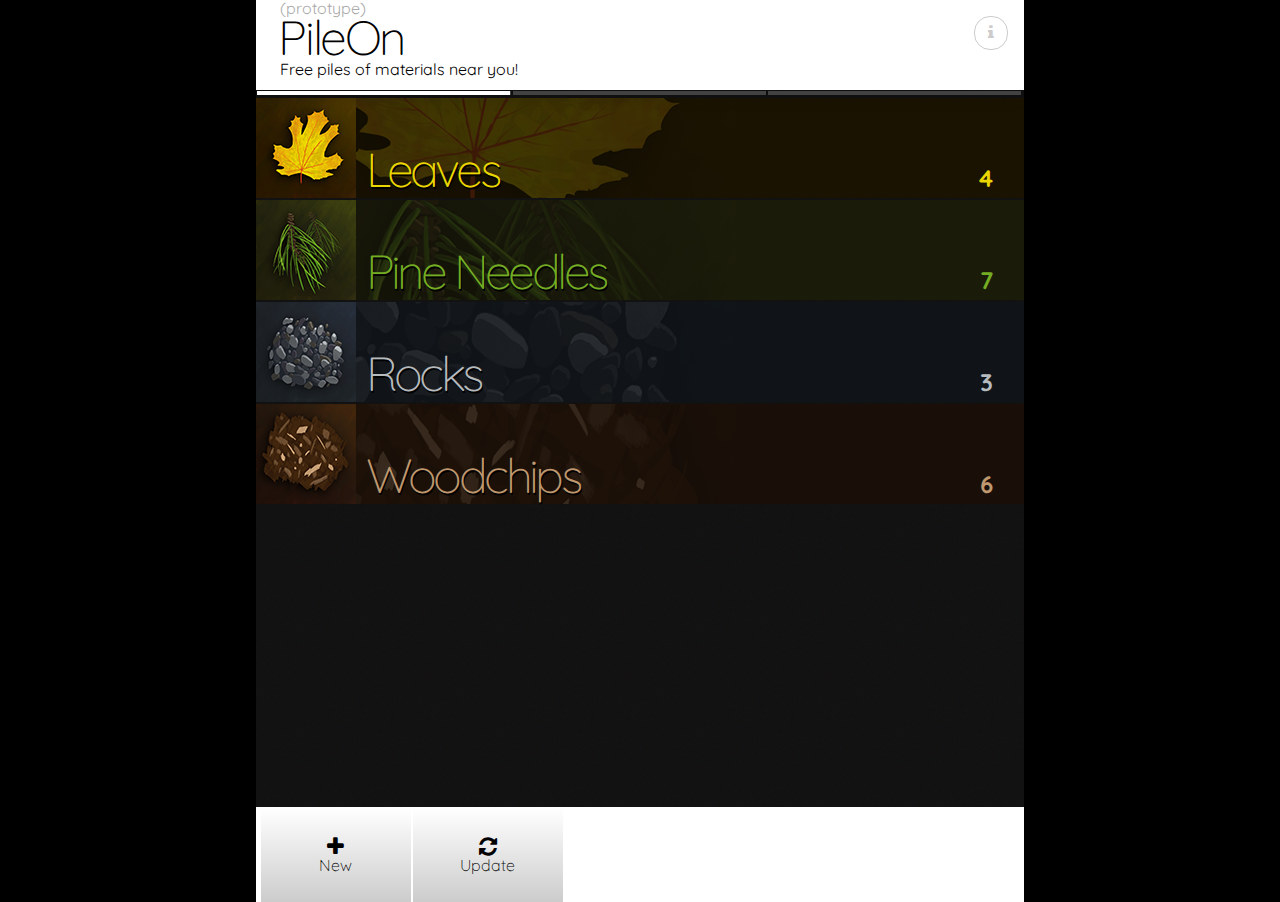
==== commit e522f345: "Major visual update" ====
--- a/index.html
+++ b/index.html
@@ -7,13 +7,13 @@
 		<meta name="viewport" content="width=device-width, initial-scale=1.0">
 		<meta name="description" content="A civic app that enables crowdsourcing of free piles of materials.">
 		
-		<link href='http://fonts.googleapis.com/css?family=Open+Sans:400,800' rel='stylesheet' type='text/css'>
+		<link href='http://fonts.googleapis.com/css?family=Quicksand:300,400,700' rel='stylesheet' type='text/css'>
 		<link href="css/reset.css" rel="stylesheet" type="text/css">
 		<link href="css/index.css" rel="stylesheet" type="text/css">
 		<link href="fontawesome/css/font-awesome.css" rel="stylesheet" type="text/css">
 		
 		<script type="text/javascript" src="js/libs/modernizr.js"></script>
-		<script type="text/javascript" src="js/libs/quo.js"></script>
+		<!--<script type="text/javascript" src="js/libs/quo.js"></script>-->
 		<script type="text/javascript" src="js/libs/ko.js"></script>
 		<script type="text/javascript" src="js/AppViewModel.js"></script>
 		<script type="text/javascript" src="js/AppViewController.js"></script>
@@ -23,113 +23,91 @@
 	</head>
 	
 	<body>
-		<div id="topnav">
-			<div class="search">
-				<div class="icon-search icon-large"></div>
-				<p>Search</p>
-			</div>
-			<div class="logo">
-				<h1><a href="index.html">PileOn <span style="font-size:0.5em;font-weight:400;">(prototype)</span></a></h1>
+		<!-- ko if: currentPage() == 0 -->
+		<div class="topnav topnav-home">
+			<div class="logo" >
+				<h1><a href="#nogo" data-bind="click: firstPage">PileOn</a></h1>
+				<div style="font-size:1em;font-weight:400;color:#AAA;position:absolute;top:0;left:1.5em;">(prototype)</div>
 				<p>Free piles of materials near you!</p>
 			</div>
 			<div class="clear"></div>
-		</div>
+			<div class="about" data-bind="click:toggleAbout">
+				<div class="icon-info"></div>
+			</div>
+		</div>
+		<!-- /ko -->
+		
+		<!-- ko if: currentPage() == 1 -->
+		<div class="topnav topnav-pg2">
+			<div class="btn-home" data-bind="click:firstPage">
+				<div class="icon-home icon-large"></div>
+				<p>PileOn</p>
+			</div>
+			<!-- ko foreach: categories -->
+			<!-- ko if: active -->
+			<div class="title" data-bind="css: {'title-leaves': id()==0,'title-pineneedles': id()==1,'title-rocks': id()==2,'title-woodchips': id()==3}">
+				<div class="title-verbage">
+					<!-- ko if: id()==0 -->
+					Leaves
+					<!-- /ko -->
+					<!-- ko if: id()==1 -->
+					Pine Needles
+					<!-- /ko -->
+					<!-- ko if: id()==2 -->
+					Rocks
+					<!-- /ko -->
+					<!-- ko if: id()==3 -->
+					Woodchips
+					<!-- /ko -->
+				</div>
+			</div>
+			<!-- /ko -->
+			<!-- /ko -->
+		</div>
+		<!-- /ko -->
+		
+		<!-- ko if: currentPage() == 2 -->
+		<div class="topnav topnav-pg2">
+			<div class="btn-home" data-bind="click:firstPage">
+				<div class="icon-home icon-large"></div>
+				<p>PileOn</p>
+			</div>
+			<!-- ko foreach: categories -->
+			<!-- ko if: active -->
+			<!-- ko foreach: piles -->
+			<!-- ko if: active -->
+			<div class="title" data-bind="css: {'title-leaves': $parent.id()==0,'title-pineneedles': $parent.id()==1,'title-rocks': $parent.id()==2,'title-woodchips': $parent.id()==3}">
+				<div class="title-verbage">Pile &#35;<span data-bind="text: id"></span></div>
+			</div>
+			<!-- /ko -->
+			<!-- /ko -->
+			<!-- /ko -->
+			<!-- /ko -->
+		</div>
+		<!-- /ko -->
 		
 		<div id="pageTracker">
-			<div class="activeBlock" data-bind="style: {left: (currentPage() * 25) + '%'}"></div>
-			<div class="pageBlock"></div>
-			<div class="pageBlock"></div>
-			<div class="pageBlock"></div>
-			<div class="pageBlock"></div>
+			<div class="activeBlock" data-bind="style: {left: (currentPage() * 33.3) + '%'}"></div>
+			<div class="pageBlock"><div class="inner"></div></div>
+			<div class="pageBlock"><div class="inner"></div></div>
+			<div class="pageBlock"><div class="inner"></div></div>
 			<div class="clear"></div>
 		</div>
 		
-		<div id="pageWrap" data-bind="style: {width: viewportWidth()+'px', height: (viewportHeight()-100)+'px'}">
+		<div id="pageWrap" data-bind="css: {'pagewrap-leaves': pageWrapClass()==0, 'pagewrap-pineneedles': pageWrapClass()==1, 'pagewrap-rocks': pageWrapClass()==2, 'pagewrap-woodchips': pageWrapClass()==3}, style: {width: viewportWidth()+'px', height: (viewportHeight()-190)+'px'}">
 			<div id="pageWrapInner" data-bind="style: {width: (viewportWidth()*pageCount())+'px', left: (0 + (-currentPage() * viewportWidth()))+'px'}">
 				<!-- PAGE1 -->
 				<div class="page" data-bind="style: {width: (viewportWidth())+'px'}">
 					<div id="categories" data-bind="foreach: categories">
-						<div class="category" data-category="" data-bind="attr: {'data-category': id}, click: nextPage ">
-							<img src="http://placehold.it/50x50" alt="icon placeholder" />
-							<h1 data-bind="text: name"></h1>
-							<!-- ko if: numPiles() > 1 -->
-							<p class="numlocs"><span data-bind="text: numPiles"></span> Locations!</p>
-							<!-- /ko -->
-							<!-- ko if: numPiles() == 1 -->
-							<p class="numlocs"><span data-bind="text: numPiles"></span> Location!</p>
-							<!-- /ko -->
-							<div class="icon icon-circle-arrow-right icon-2x"></div>
-						</div>
-					</div>
-					
-					<br />
-					
-					<div id="about">
-						<h3>About</h3>
-						<p>PileOn is a web app that connects people to nearby, free piles of materials.</p>
-						<p>PileOn was initiated by <a href="http://www.opentwincities.org/">Open Twin Cities,</a> a <a href="http://codeforamerica.org/">Code for America</a> brigade, that focuses on improving civic technology for the Twin Cities area.</p>
-						<p>If you're interested in contributing, visit the <a href="https://github.com/skitley/PileOn-Prototype">PileOn github page</a>, or visit the <a href="https://groups.google.com/forum/#!topic/twin-cities-brigade/obapXOdsuAs">google group thread</a> discussing this app.</p>
-					</div>
-					
-					<div id="comingsoon">
-						<h3>Coming Soon</h3>
-						<ul>
-							<li>Better vertical scrolling!</li>
-							<li>Real working forms!</li>
-							<li>Lists AND maps!</li>
-							<li>Location entering and GPS!</li>
-							<li>More realistic data!</li>
-							<li>A kick-ass visual design!</li>
-							<li>A prototype that's published to the world!</li>
-							<li>Custom, printable signs for you to print out and use for your pile!</li>
-						</ul>
-					</div>
-					
-					<div id="updates">
-						<h3>PileOn Updates</h3>
-						<div class="update">
-							<p class="date">August 20th, 2013</p>
-							<ul>
-								<li>Continue knockout integration</li>
-								<li>Action bar now again working</li>
-								<li>Updated layout of locations list view</li>
-								<li>Moved "todo" tasks to github issues list</li>
-								<li>Changed main page "todo" section into a "coming soon" section</li>
-							</ul>
-						</div>
-						<div class="update">
-							<p class="date">August 19th, 2013</p>
-							<ul>
-								<li>Continue knockout integration</li>
-								<li>Added page identifier bar</li>
-								<li>Layout and interaction details</li>
-								<li>Learned a lot</li>
-								<li>Pile detail page re-added</li>
-							</ul>
-						</div>
-						<div class="update">
-							<p class="date">August 18th, 2013</p>
-							<ul>
-								<li>Started knockout integration</li>
-								<li>Converted prototype to one page in response to knockout integration</li>
-							</ul>
-						</div>
-						<div class="update">
-							<p class="date">August 17th, 2013</p>
-							<ul>
-								<li>Pile page created</li>
-								<li>Pile update button process created on home page</li>
-								<li>Pile update page created</li>
-								<li>New pile page created</li>
-							</ul>
-						</div>
-						<div class="update">
-							<p class="date">August 16th, 2013</p>
-							<ul>
-								<li>PileOn prototype created</li>
-								<li>PileOn home page created</li>
-								<li>Locations page created</li>
-							</ul>
+						<div class="category" data-category="" data-bind="attr: {'data-category': id}, css:{'category-leaves': id()==0, 'category-pineneedles': id()==1,'category-rocks': id()==2,'category-woodchips': id()==3}, click: nextPage ">
+							<div class="imgicon" data-bind="css: {'imgicon-leaves': id()==0,'imgicon-pineneedles': id()==1,'imgicon-rocks': id()==2,'imgicon-woodchips': id()==3}"></div>
+							<div class="type">
+								<p><span data-bind="text: name"></span><span class="rightarrow icon-circle-arrow-right"></span></p>
+							</div>
+							<div class="locs">
+								<p class="numlocs" data-bind="text: numPiles"></p>
+							</div>
+							
 						</div>
 					</div>
 					
@@ -139,26 +117,36 @@
 				<div class="page" data-bind="style: {width: (viewportWidth())+'px'}">
 					<!-- ko foreach: categories -->
 					<!-- ko if: active -->
-					<h1 data-bind="text: name"></h1>
-					<div id="location">
-						<div class="header">
-							<div class="col id">ID</div>
-							<div class="col amount">Amt</div>
-							<div class="col update">Stat</div>
-							<div class="col distance">Miles</div>
-							<div class="col address">Addy</div>
-							<div class="col"></div>
-							<div class="clear"></div>
-						</div>
+					<div id="locations">
 						<!-- ko foreach: piles -->
-						<div class="row" data-bind="click: nextPage, attr: {'data-pile': id}">
-							<div class="col id" data-bind="text: id"></div>
-							<div class="col amount">5+</div>
-							<div class="col update">2h</div>
-							<div class="col distance">17.4</div>
-							<div class="col address">123 Main Street, Minneapolis MN, 55414</div>
-							<div class="col arrow"><div class="icon-circle-arrow-right"></div></div>
-							<div class="clear"></div>
+						<div class="location" data-bind="click: nextPage, attr: {'data-pile': id}, css:{'location-leaves': $parent.id()==0, 'location-pineneedles': $parent.id()==1, 'location-rocks': $parent.id()==2, 'location-woodchips': $parent.id()==3}">
+							<div class="topline">
+								<span class="amount">
+									<!-- ko if: amount() == 1 -->
+									Little
+									<!-- /ko -->
+									<!-- ko if: amount() == 2 -->
+									Some
+									<!-- /ko -->
+									<!-- ko if: amount() == 3 -->
+									Enough
+									<!-- /ko -->
+									<!-- ko if: amount() == 4 -->
+									Plenty
+									<!-- /ko -->
+									<!-- ko if: amount() == 5 -->
+									Lots
+									<!-- /ko -->
+									<!-- ko if: amount() == 6 -->
+									Tons
+									<!-- /ko -->
+								</span>
+								<span class="distance" data-bind="text: distance"></span>.0<span style="opacity:0.25;">mi</span>
+								<span class="update" data-bind="text: firstTimeStamp"></span><span style="opacity:0.25;">h</span>
+							</div>
+							<div class="location-address">
+								<p>123 Main Street, Minneapolis, MN 55414</p>
+							</div>
 						</div>
 						<!-- /ko -->
 					</div>
@@ -173,44 +161,97 @@
 						<!-- ko if: active -->
 						<!-- ko foreach: piles -->
 						<!-- ko if: active -->
-						<h1><span data-bind="text: category"></span> Pile #<span data-bind="text: id"></span></h1>
+						
+						<div class="map"></div>
+						
 						<div class="info">
-							<div class="profile">
-								<div class="id">ID #<span data-bind="text: id"></span></div>
-								<hr />
-								<img src="http://placehold.it/256x256" alt="map image" />
-							</div>
-							<div class="details">
-								<div class="spacer"></div>
-								<div class="value">17.4</div>
-								<div class="units">miles away</div>
-								<hr />
-								<div class="status">5+ : 2h</div>
-								<hr />
-								<address>123 Main Street, Minneapolis, MN 55414</address>
-								<hr />
-								<div class="actions">
-									
-								</div>
-							</div>
-							<div class="clear"></div>
-						</div>
-						<div class="description">
+							<h3>Info</h3>
+							<!-- ko if: amount() == 1 -->
+							<div>A <strong>little</strong> bit of <strong><span data-bind="text: category"></span></strong> are available <strong><span data-bind="text: distance"></span>.0</strong> miles away.</div>
+							<!-- /ko -->
+							<!-- ko if: amount() == 2 -->
+							<div><strong>Some</strong> <strong><span data-bind="text: category"></span></strong> are available <strong><span data-bind="text: distance"></span>.0</strong> miles away.</div>
+							<!-- /ko -->
+							<!-- ko if: amount() == 3 -->
+							<div><strong>Enough</strong> <strong><span data-bind="text: category"></span></strong> are available <strong><span data-bind="text: distance"></span>.0</strong> miles away.</div>
+							<!-- /ko -->
+							<!-- ko if: amount() == 4 -->
+							<div><strong>Plenty</strong> of <strong><span data-bind="text: category"></span></strong> are available <strong><span data-bind="text: distance"></span>.0</strong> miles away.</div>
+							<!-- /ko -->
+							<!-- ko if: amount() == 5 -->
+							<div><strong>Lots</strong> of <strong><span data-bind="text: category"></span></strong> are available <strong><span data-bind="text: distance"></span>.0</strong> miles away.</div>
+							<!-- /ko -->
+							<!-- ko if: amount() == 6 -->
+							<div><strong>Tons</strong> of <strong><span data-bind="text: category"></span></strong> are available <strong><span data-bind="text: distance"></span>.0</strong> miles away.</div>
+							<!-- /ko -->
+							<br />
+							<div>The status of this pile was last updated <strong><span data-bind="text: firstTimeStamp"></span></strong> hours</strong> ago.</div>
+							<br />
+							<address>123 Main Street, Minneapolis, MN 55414</address>
+						</div>
+						
+						<div class="chart">
+							<!-- ko if: amount() == 0 -->
+								<img src="imgs/chart-none.png" alt="none amount chart" />
+							<!-- /ko -->
+							<!-- ko if: amount() == 1 -->
+								<img src="imgs/chart-little.png" alt="little amount chart" />
+							<!-- /ko -->
+							<!-- ko if: amount() == 2 -->
+								<img src="imgs/chart-some.png" alt="some amount chart" />
+							<!-- /ko -->
+							<!-- ko if: amount() == 3 -->
+								<img src="imgs/chart-enough.png" alt="enough amount chart" />
+							<!-- /ko -->
+							<!-- ko if: amount() == 4 -->
+								<img src="imgs/chart-plenty.png" alt="plenty amount chart" />
+							<!-- /ko -->
+							<!-- ko if: amount() == 5 -->
+								<img src="imgs/chart-lots.png" alt="lots amount chart" />
+							<!-- /ko -->
+							<!-- ko if: amount() == 6 -->
+								<img src="imgs/chart-tons.png" alt="tons amount chart" />
+							<!-- /ko -->
+						</div>
+						
+						<div class="notes">
 							<h3>Notes</h3>
 							<p>Go in the park towards the right most trail and walk until you see the sign. Bring your own shovel!</p>
 						</div>
-						<div id="history">
+						
+						<div class="history">
+							<h3>History</h3>
 							<div class="entry">
-								<h1>2 Hours Ago</h1>
-								<img src="http://placehold.it/100x100" alt="pile status image" />
+								<!-- ko if: amount() == 0 -->
+								<div class="amount">None</div>
+								<!-- /ko -->
+								<!-- ko if: amount() == 1 -->
+								<div class="amount">Little</div>
+								<!-- /ko -->
+								<!-- ko if: amount() == 2 -->
+								<div class="amount">Some</div>
+								<!-- /ko -->
+								<!-- ko if: amount() == 3 -->
+								<div class="amount">Enough</div>
+								<!-- /ko -->
+								<!-- ko if: amount() == 4 -->
+								<div class="amount">Plenty</div>
+								<!-- /ko -->
+								<!-- ko if: amount() == 5 -->
+								<div class="amount">Lots</div>
+								<!-- /ko -->
+								<!-- ko if: amount() == 6 -->
+								<div class="amount">Tons</div>
+								<!-- /ko -->
+								<p><span data-bind="text: firstTimeStamp"></span>.0 hours ago</p>
 							</div>
 							<div class="entry">
-								<h1>5 Hours Ago</h1>
-								<img src="http://placehold.it/100x100" alt="pile status image" />
+								<div class="amount">Tons</div>
+								<p>&#35;&#35; hour(s) ago</p>
 							</div>
 							<div class="entry">
-								<h1>1 Day Ago</h1>
-								<img src="http://placehold.it/100x100" alt="pile status image" />
+								<div class="amount">Tons</div>
+								<p>&#35;&#35; day(s) ago</p>
 							</div>
 						</div>
 						<!-- /ko -->
@@ -220,180 +261,230 @@
 					</div>
 				</div>
 				
-				<!-- PAGE4 -->
-				<div class="page" data-bind="style: {width: (viewportWidth())+'px'}">
-					<h1>Page 4</h1>
-				</div>
-				
 				<div class="clear"></div>
 				
 			</div>
 		</div>
 		
-		<div id="newPileForm" data-bind="style: {width: (viewportWidth())+'px', height: (viewportHeight()-40)+'px', left: createPileProcessActive() == true ? '0px' : -(viewportWidth())+'px'}">
+		<div id="newPileForm" data-bind="style: {width: (viewportWidth())+'px', height: (viewportHeight()-94)+'px', left: createPileProcessActive() == true ? '0px' : -(viewportWidth())+'px'}">
 			<div class="inner">
-				<div id="address">
+				<div class="header">
+					<h1>New Pile</h1>
+				</div>
+				
+				<div class="address">
 					<h1>What is the location of the pile?</h1>
-					<div class="action">From GPS</div>
-					<br /><br />
-					<h6>Manual Entry</h6>
-					<input type="text" value="address 1">
-					<input type="text" value="address 2">
-					<input type="text" value="city">
-					<input type="text" value="state">
-					<input type="text" value="zip">
-				</div>
-				
-				<div id="types">
+					<div>
+						<div class="auto">
+							<div class="action" data-bind="click: getLocationFromGPS"><span class="icon-screenshot"></span> From GPS</div>
+						</div>
+						<hr style="margin:1em 0;border:none;border-bottom:1px dashed #424242;" />
+						<div class="manual">
+							<input type="text" value="address1">
+							<input type="text" value="address2">
+							<input type="text" value="city">
+							<input type="text" value="state">
+							<input type="text" value="zip">
+						</div>
+					</div>
+				</div>
+				
+				<div class="types">
 					<h1>What type of material do you have?</h1>
-					<div class="type" data-type="dirt">Dirt</div>
-					<div class="type" data-type="woodchips">Woodchips</div>
-					<div class="type" data-type="sticks">Sticks</div>
-					<div class="type" data-type="leaves">Leaves</div>
-					<div class="type" data-type="pineneedles">Pine Needles</div>
-					<div class="type" data-type="rocks">Rocks</div>
-					<div class="type" data-type="pebbles">Pebbles</div>
+					<div class="type" data-type="dirt" data-bind="click: newPileMaterialSelect">Dirt</div>
+					<div class="type" data-type="hay" data-bind="click: newPileMaterialSelect">Hay</div>
+					<div class="type type-leaves" data-type="leaves" data-bind="click: newPileMaterialSelect">Leaves</div>
+					<div class="type" data-type="mulch" data-bind="click: newPileMaterialSelect">Mulch</div>
+					<div class="type" data-type="pebbles" data-bind="click: newPileMaterialSelect">Pebbles</div>
+					<div class="type type-pineneedles" data-type="pineneedles" data-bind="click: newPileMaterialSelect">Pine Needles</div>
+					<div class="type type-rocks" data-type="rocks" data-bind="click: newPileMaterialSelect">Rocks</div>
+					<div class="type" data-type="sticks" data-bind="click: newPileMaterialSelect">Sticks</div>
+					<div class="type type-woodchips" data-type="woodchips" data-bind="click: newPileMaterialSelect">Woodchips</div>
 					<div class="clear"></div>
 				</div>
 				
-				<div id="amount">
+				<div class="amount">
 					<h1>How much material do you have?</h1>
-					<div class="option" data-option="tons">
-						<img src="http://placehold.it/140x50" alt="tons image" />
+					<div class="visual">
+						<div class="chart">
+							<!-- ko if: materialAmount() == 0 -->
+								<img src="imgs/chart-none.png" alt="none amount chart" />
+							<!-- /ko -->
+							<!-- ko if: materialAmount() == 1 -->
+								<img src="imgs/chart-little.png" alt="little amount chart" />
+							<!-- /ko -->
+							<!-- ko if: materialAmount() == 2 -->
+								<img src="imgs/chart-some.png" alt="some amount chart" />
+							<!-- /ko -->
+							<!-- ko if: materialAmount() == 3 -->
+								<img src="imgs/chart-enough.png" alt="enough amount chart" />
+							<!-- /ko -->
+							<!-- ko if: materialAmount() == 4 -->
+								<img src="imgs/chart-plenty.png" alt="plenty amount chart" />
+							<!-- /ko -->
+							<!-- ko if: materialAmount() == 5 -->
+								<img src="imgs/chart-lots.png" alt="lots amount chart" />
+							<!-- /ko -->
+							<!-- ko if: materialAmount() == 6 -->
+								<img src="imgs/chart-tons.png" alt="tons amount chart" />
+							<!-- /ko -->
+						</div>
+					</div>
+					<div class="option" data-option="little" data-amount="1" data-bind="click: newPileMaterialAmountSelect">
+						<p>Little</p>
+					</div>
+					<div class="option" data-option="some" data-amount="2" data-bind="click: newPileMaterialAmountSelect">
+						<p>Some</p>
+					</div>
+					<div class="option" data-option="enough" data-amount="3" data-bind="click: newPileMaterialAmountSelect">
+						<p>Enough</p>
+					</div>
+					<div class="option" data-option="good" data-amount="4" data-bind="click: newPileMaterialAmountSelect">
+						<p>Plenty</p>
+					</div>
+					<div class="option" data-option="lots" data-amount="5" data-bind="click: newPileMaterialAmountSelect">
+						<p>Lots</p>
+					</div>
+					<div class="option" data-option="tons" data-amount="6" data-bind="click: newPileMaterialAmountSelect">
 						<p>Tons</p>
-						<div class="clear"></div>
-					</div>
-					<div class="option" data-option="lots">
-						<img src="http://placehold.it/140x50" alt="lots image" />
-						<p>Lots</p>
-						<div class="clear"></div>
-					</div>
-					<div class="option" data-option="good">
-						<img src="http://placehold.it/140x50" alt="good image" />
-						<p>Plenty</p>
-						<div class="clear"></div>
-					</div>
-					<div class="option" data-option="enough">
-						<img src="http://placehold.it/140x50" alt="enough image" />
-						<p>Enough</p>
-						<div class="clear"></div>
-					</div>
-					<div class="option" data-option="some">
-						<img src="http://placehold.it/140x50" alt="some image" />
-						<p>Some</p>
-						<div class="clear"></div>
-					</div>
-					<div class="option" data-option="little">
-						<img src="http://placehold.it/140x50" alt="little image" />
-						<p>Little</p>
-						<div class="clear"></div>
-					</div>
+					</div>
+					<div class="clear"></div>
 				</div>
 			
-				<div id="description">
+				<div class="description">
 					<h1>Notes (optional)</h1>
 					<textarea></textarea>
-					<p>(140 max character)</p>
-				</div>
-			</div>
-		</div>
-		
-		<div id="updatePileForm" data-bind="style: {width: (viewportWidth())+'px', height: (viewportHeight()-40)+'px', left: updatePileProcessActive() == true ? '0px' : -(viewportWidth())+'px'}">
+					<p style="color:#848484;font-size:0.8em;">(250 max character)</p>
+				</div>
+			</div>
+		</div>
+		
+		<div id="updatePileForm" data-bind="style: {width: (viewportWidth())+'px', height: (viewportHeight()-94)+'px', left: updatePileProcessActive() == true ? '0px' : -(viewportWidth())+'px'}">
 			<div class="inner">
-				<h1>Pile ID#</h1>
-				<div><input type="text" /></div>
-				<h1>How many woodchips are left?</h1>
-				<div class="option" data-option="tons">
-					<p>Tons</p>
-					<img src="http://placehold.it/280x100" alt="tons image" />
-				</div>
-				<div class="option" data-option="lots">
-					<p>Lots</p>
-					<img src="http://placehold.it/280x100" alt="lots image" />
-				</div>
-				<div class="option" data-option="good">
-					<p>Plenty</p>
-					<img src="http://placehold.it/280x100" alt="good image" />
-				</div>
-				<div class="option" data-option="enough">
-					<p>Enough</p>
-					<img src="http://placehold.it/280x100" alt="enough image" />
-				</div>
-				<div class="option" data-option="some">
-					<p>Some</p>
-					<img src="http://placehold.it/280x100" alt="some image" />
-				</div>
-				<div class="option" data-option="little">
-					<p>Little</p>
-					<img src="http://placehold.it/280x100" alt="little image" />
-				</div>
-				<div class="option" data-option="none">
-					<p>None</p>
-					<img src="http://placehold.it/280x100" alt="none image" />
+				<div class="header">
+					<h1>Update Pile</h1>
+				</div>
+				<div class="id">
+					<h1>Pile ID&#35;</h1>
+					<div><input type="text" /></div>
+				</div>
+				<div class="amount">
+					<h1>How many woodchips are left?</h1>
+					<div class="visual">
+						<div class="chart">
+							<!-- ko if: materialAmount() == 0 -->
+								<img src="imgs/chart-none.png" alt="none amount chart" />
+							<!-- /ko -->
+							<!-- ko if: materialAmount() == 1 -->
+								<img src="imgs/chart-little.png" alt="little amount chart" />
+							<!-- /ko -->
+							<!-- ko if: materialAmount() == 2 -->
+								<img src="imgs/chart-some.png" alt="some amount chart" />
+							<!-- /ko -->
+							<!-- ko if: materialAmount() == 3 -->
+								<img src="imgs/chart-enough.png" alt="enough amount chart" />
+							<!-- /ko -->
+							<!-- ko if: materialAmount() == 4 -->
+								<img src="imgs/chart-plenty.png" alt="plenty amount chart" />
+							<!-- /ko -->
+							<!-- ko if: materialAmount() == 5 -->
+								<img src="imgs/chart-lots.png" alt="lots amount chart" />
+							<!-- /ko -->
+							<!-- ko if: materialAmount() == 6 -->
+								<img src="imgs/chart-tons.png" alt="tons amount chart" />
+							<!-- /ko -->
+						</div>
+					</div>
+					<div class="option" data-option="none" data-amount="0" data-bind="click: updatePileMaterialAmountSelect">
+						<p>None</p>
+					</div>
+					<div class="option" data-option="little" data-amount="1" data-bind="click: updatePileMaterialAmountSelect">
+						<p>Little</p>
+					</div>
+					<div class="option" data-option="some" data-amount="2" data-bind="click: updatePileMaterialAmountSelect">
+						<p>Some</p>
+					</div>
+					<div class="option" data-option="enough" data-amount="3" data-bind="click: updatePileMaterialAmountSelect">
+						<p>Enough</p>
+					</div>
+					<div class="option" data-option="good" data-amount="4" data-bind="click: updatePileMaterialAmountSelect">
+						<p>Plenty</p>
+					</div>
+					<div class="option" data-option="lots" data-amount="5" data-bind="click: updatePileMaterialAmountSelect">
+						<p>Lots</p>
+					</div>
+					<div class="option" data-option="tons" data-amount="6" data-bind="click: updatePileMaterialAmountSelect">
+						<p>Tons</p>
+					</div>
+					<div class="clear"></div>
 				</div>
 			</div>
 		</div>
 		
 		<div id="spacer"></div>
 		
-		<div id="actions" data-bind="style: {width: (viewportWidth())+'px'}">
+		<div id="bottomrow">
+			<div id="actions" data-bind="style: {width: (viewportWidth())+'px'}">
+				<div class="inner">
+					<!--
+					<div id="action-home" class="action" data-action="home" data-bind="style: {display: createPileProcessActive() == false && updatePileProcessActive() == false ? 'block' : 'none'}, click: firstPage">
+						<div class="icon-home icon-large"></div>
+						<p>Pile On</p>
+					</div>
+					-->
+					<div id="action-back" class="action" data-action="back" data-bind="style: {display: (currentPage() == 1 || currentPage() == 2) && createPileProcessActive() == false && updatePileProcessActive() == false ? 'block' : 'none'}, click: prevPage">
+						<div class="icon-arrow-left icon-large"></div>
+						<p>Back</p>
+					</div>
+					<div class="action" data-action="new" data-bind="style: {display: currentPage() == 0 && createPileProcessActive() == false && updatePileProcessActive() == false ? 'block' : 'none'}, click:  activateCreatePileProcess">
+						<div class="icon-plus icon-large"></div>
+						<p>New</p>
+					</div>
+					<div class="action" data-action="update" data-bind="style: {display: (currentPage() == 0 || currentPage() == 2) && createPileProcessActive() == false && updatePileProcessActive() == false ? 'block' : 'none'}, click: updatePile">
+						<div class="icon-refresh icon-large"></div>
+						<p>Update</p>
+					</div>
+					<div class="action" data-action="listview" data-bind="style: {display: currentPage() == 1 ? 'block' : 'none'}, css: {'action-disabled': listViewActive() == true }, click: changeViewMode">
+						<div class="icon-reorder icon-large"></div>
+						<p>List</p>
+					</div>
+					<div class="action" data-action="mapview" data-bind="style: {display: currentPage() == 1 ? 'block' : 'none'}, css: {'action-disabled': mapViewActive() == true }, click: changeViewMode">
+						<div class="icon-map-marker icon-large"></div>
+						<p>Map</p>
+					</div>
+					<div class="action" data-action="yourlocation" data-bind="style: {display: currentPage() == 1 ? 'block' : 'none'}, click: locationForm">
+						<div class="icon-screenshot icon-large"></div>
+						<p>Location</p>
+					</div>
+					<div id="action-ok" class="action" data-action="ok" data-bind="style: {display: createPileProcessActive() == true || updatePileProcessActive() == true ? 'block' : 'none'}, click: okActiveProcess">
+						<div class="icon-ok icon-large"></div>
+						<p>OK</p>
+					</div>
+					<div class="action" data-action="cancel" data-bind="style: {display: createPileProcessActive() == true || updatePileProcessActive() == true ? 'block' : 'none'}, click: cancelActiveProcess">
+						<div class="icon-remove icon-large"></div>
+						<p>Cancel</p>
+					</div>
+					
+					<div class="clear"></div>
+				</div>
+			</div>
+		
+		</div>
+		
+		<div id="debug"></div>
+		
+		<!-- ko if: isShowingAboutPage() == true -->
+		<div id="about">
 			<div class="inner">
-				<div class="action" data-action="new" data-bind="style: {display: currentPage() == 0 && createPileProcessActive() == false && updatePileProcessActive() == false ? 'block' : 'none'}, click:  activateCreatePileProcess">
-					<p>New</p>
-				</div>
-				<div class="action" data-action="update" data-bind="style: {display: (currentPage() == 0 || currentPage() == 2) && createPileProcessActive() == false && updatePileProcessActive() == false ? 'block' : 'none'}, click: updatePile">
-					<p>Update</p>
-				</div>
-				<div class="action" data-action="listview" data-bind="style: {display: currentPage() == 1 ? 'block' : 'none'}">
-					<p>List View</p>
-				</div>
-				<div class="action" data-action="mapview" data-bind="style: {display: currentPage() == 1 ? 'block' : 'none'}">
-					<p>Map View</p>
-				</div>
-				<div class="action" data-action="yourlocation" data-bind="style: {display: currentPage() == 1 ? 'block' : 'none'}">
-					<p>Your Location</p>
-				</div>
-				<div class="action" data-action="gps" data-bind="style: {display: currentPage() == 1 ? 'block' : 'none'}">
-					<p>GPS</p>
-				</div>
-				<div class="action" data-action="cancel" data-bind="style: {display: createPileProcessActive() == true || updatePileProcessActive() == true ? 'block' : 'none'}, click: cancelActiveProcess">
-					<p>Cancel</p>
-				</div>
-				<div class="action" data-action="ok" data-bind="style: {display: createPileProcessActive() == true || updatePileProcessActive() == true ? 'block' : 'none'}, click: okActiveProcess">
-					<p>OK</p>
-				</div>
-				<div class="clear"></div>
-			</div>
-		</div>
-		
-		<div id="overlays">
-			<div class="overlay" data-overlay="update">
-				<div class="title">
-					<div class="icon icon-refresh icon-2x"></div>
-					<h1>Update Pile Status</h1>
-					<div class="clear"></div>
-				</div>
-				<hr />
-				<div class="content">
-					<p>Please enter the location ID number. This should be on a sign near your pile.</p>
-					<br />
-					<div class="input">
-						<input id="locid" type="text" value="">
-					</div>
-				</div>
-				<div class="actions">
-					<div class="action action-ok" id="updateOk">OK</div>
-					<div class="action action-cancel" id="updateCancel">Cancel</div>
-					<div class="clear"></div>
-				</div>
-			</div>
-		</div>
-		
-		<div id="debug"></div>
-		
-		<div id="protoinfo">
-			<div class="icon-exclamation"></div>
-		</div>
+				<h1>About</h1>
+				<p>PileOn is a web app that connects people to nearby, free piles of materials.</p>
+				<p>PileOn was initiated by <a href="http://www.opentwincities.org/">Open Twin Cities</a>, a <a href="http://codeforamerica.org/">Code for America</a> brigade, that focuses on improving civic technology for the Twin Cities area.</p>
+				<p>If you're interested in contributing (we need devs!), visit the PileOn <a href="https://github.com/skitley/PileOn-Prototype">github page</a>, or visit the <a href="https://groups.google.com/forum/#!topic/twin-cities-brigade/obapXOdsuAs">google group thread</a> discussing this app.</p>
+				<p>This prototype is currently not intended to work on all devices and/or browsers.</p>
+				<div class="action" data-bind="click:toggleAbout">OK</div>
+			</div>
+		</div>
+		<!-- /ko -->
 		
 	</body>
 	
--- a/css/index.css
+++ b/css/index.css
@@ -1,21 +1,22 @@
 html {
 	min-width:20em;
-	background:#EEE;
-	font-family:"Open Sans", Helvetica, Arial, sans-serif;
+	background:#000;
+	font-family:"Quicksand", Helvetica, Arial, sans-serif;
 	overflow:hidden;
 }
 body {
 	min-width:20em;
 	max-width:48em;
 	margin:0 auto;
-	color:#363636;
+	background:#131313 url('../imgs/bg2.png');
+	color:#212121;
 	overflow:hidden;
 	position:relative;
 }
 h1, h2, h3, h4, h5, h6 {
 	margin:0 0 0.3em 0;
-	color:#131313;
-	font-weight:700;
+	font-weight:700;
+	line-height:1em;
 }
 h1 {
 	font-size:3em;
@@ -38,11 +39,11 @@
 a,
 a:visited {
 	padding:0.2em;
-	color:#0072BC;
+	color:#198DAF;
 	text-decoration:underline;
 }
 a:hover {
-	background:#0072BC;
+	background:#198DAF;
 	color:#FFF;
 	text-decoration:none;
 }
@@ -50,78 +51,136 @@
 	margin:0 0 0.4em 1.4em;
 	list-style-type:disc;
 }
+strong {
+	font-weight:900;
+}
 
 /* */
-#topnav {
-	background:#212121;
+.topnav {
+	background:#FFF;
 	box-shadow:0 2px 16px rgba(0,0,0,0.4);
-	color:#FFF;
+	color:#000;
 	position:relative;
 	z-index:9990;
 }
+.topnav .logo {
+	position:relative;
+}
+.topnav-home {
+
+}
+.topnav-pg2 {
+	
+}
+.topnav-pg2 .btn-home {
+	width:6.25em;
+	padding:1.7em 0;
+	text-align:center;
+}
+.topnav-pg2 .btn-home:hover {
+	background:#198DAF;
+	color:#FFF;
+	cursor:pointer;
+}
+.topnav-pg2 .title {
+	width:100%;
+	height:93px;
+	color:#FFF;
+	font-size:2.8em;
+	font-weight:300;
+	letter-spacing:-0.05em;
+	text-shadow:1px 2px 0px rgba(0,0,0,1);
+	position:absolute;
+	top:0;
+	left:100px;
+}
+.topnav-pg2 .title .title-verbage {
+	position:absolute;
+	bottom:0.15em;
+	left:0.3em;
+}
+.topnav-pg2 .title-pineneedles {
+	background:#1B1B0A url('../imgs/bg-categories.png') no-repeat 0px 0px;
+	color:#74AC24;
+}
+.topnav-pg2 .title-leaves {
+	background:#1B1302 url('../imgs/bg-categories.png') no-repeat 0px -100px;
+	color:#EBD700;
+}
+.topnav-pg2 .title-rocks {
+	background:#101419 url('../imgs/bg-categories.png') no-repeat 0px -200px;
+	color:#B6BABD;
+}
+.topnav-pg2 .title-woodchips {
+	background:#1A0F08 url('../imgs/bg-categories.png') no-repeat 0px -300px;
+	color:#BF986F;
+}
+.topnav .about {
+	width:2em;
+	height:2em;
+	background:#FFF;
+	border:1px solid #CCC;
+	border-radius:1em;
+	color:#CCC;
+	text-align:center;
+	position:absolute;
+	top:1em;
+	right:1em;
+	z-index:9999;
+}
+.topnav .about .icon-info {
+	padding:0.45em 0 0 0;
+	display:block;
+}
+.topnav .about:hover {
+	background:#131313;
+	border:1px solid #131313;
+	color:#FFF;
+	cursor:pointer;
+}
 
 .logo {
-	padding:0.5em;
+	padding:0.8em;
 }
 .logo h1 {
 	margin:0;
-	color:#FFF;
-	font-size:1.5em;
+	font-weight:300;
+	letter-spacing:-0.05em;
 }
 .logo a,
 .logo a:visited {
-	color:#FFF;
+	color:#000;
 	text-decoration:none;
 }
+.logo a:hover {
+	background:#FFF;
+	color:#000;
+}
 .logo p {
-	margin:0 0 0 0.45em;
-	font-size:0.7em;
-}
-
-.search {
-	padding:0.5em;
-	display:none;
-	float:right;
-	text-align:center;
-}
-.search:hover {
-	background:#0072BC;
-	cursor:pointer;
-}
-.search p {
-	font-size:0.8em;
-}
-
-#pageTracker {
-	padding:1px 0 2px 0;
-	position:relative;
-	z-index:9991;
-}
-#pageTracker .activeBlock {
-	width:25%;
-	height:4px;
-	background:#0072BC;
-	transition-property:left;
-	transition-duration:0.1s;
-	transition-timing-function:cubic-bezier(0.35,0.05,0.6,1);
-	position:absolute;
-	top:0;
-	left:0;
-}
-#pageTracker .pageBlock {
-	width:24.6%;
-	height:2px;
-	margin:0 0.2%;
-	background:#848484;
-	float:left;
+	margin:0 0 0 0.7em;
+	color:#000;
 }
 
 #pageWrap {
+	margin:1px 0 0 0;
+	background:#131313 url('../imgs/bg2.png');
 	overflow-y:scroll;
 	overflow-x:hidden;
 	position:relative;
 	top:0;
 	left:0;
+}
+#pageWrap.pagewrap-pineneedles {
+	background:#1B1B0A;
+}
+#pageWrap.pagewrap-leaves {
+	background:#1B1302;
+}
+#pageWrap.pagewrap-rocks {
+	background:#101419;
+}
+#pageWrap.pagewrap-woodchips {
+	background:#1A0F08;
 }
 #pageWrapInner {
 	transition-property:left;
@@ -133,8 +192,8 @@
 }
 .page {
 	min-width:320px;
-	background:#EEE;
 	float:left;
+	overflow:hidden;
 }
 .page > h1 {
 	margin:0.4em;
@@ -145,65 +204,169 @@
 
 }
 .category {
-	margin:0 0 0.2em 0;
-	padding:0.4em;
-	background:#FFF;
+	height:6.25em; /* 100 / 16 = 6.25  */
+	margin:2px 0;
 	cursor:pointer;
 	position:relative;
 }
 .category:hover {
-	background:#0072BC;
-	color:#FFF;
+	
 }
 .category:hover h1 {
-	color:#FFF;
-}
-.category h1 {
-	max-width:65%;
+	
+}
+.category .imgicon {
+	width:6.25em;
+	height:6.25em;
+	position:absolute;
+	top:0;
+	left:0;
+}
+.category .imgicon-pineneedles {
+	background:transparent url('../imgs/icons-categories.png') no-repeat 0px 0px;
+}
+.category .imgicon-leaves {
+	background:transparent url('../imgs/icons-categories.png') no-repeat -100px 0px;
+}
+.category .imgicon-rocks {
+	background:transparent url('../imgs/icons-categories.png') no-repeat -200px 0px;
+}
+.category .imgicon-woodchips {
+	background:transparent url('../imgs/icons-categories.png') no-repeat -300px 0px;
+}
+.category .type {
+	position:absolute;
+	bottom:0;
+	left:6.25em; /* 100 / 16 = 6.25  */
+}
+.category .type p {
+	margin:0 0 0.1em 0.2em;
+	padding:0;
+	font-size:3em;
+	font-weight:300;
+	line-height:1em;
+	letter-spacing:-0.075em;
+	text-shadow:1px 2px 0px rgba(0,0,0,1);
+	white-space:nowrap;
+}
+.category:hover .type p {
+	font-weight:700;
+}
+.category .locs {
+	width:7em;
 	margin:0;
+	text-align:right;
+	position:absolute;
+	bottom:0;
+	right:2em;
+}
+.category .locs p {
+	margin:0 0 0.3em 0;
+	padding:0;
 	font-size:1.5em;
-	line-height:1.4em;
-	overflow:hidden;
-	text-overflow:ellipsis;
-	white-space:nowrap;
-}
-.category img {
-	margin:0 0.4em 0 0;
+	font-weight:700;
+	letter-spacing:-0.05em;
+	line-height:1em;
+}
+.category .rightarrow {
+	margin-left:0em;
+	font-size:0.65em;
+	opacity:0;
+	transition-property:margin-left, opacity;
+	transition-duration:0.2s;
+	transition-timing-function:cubic-bezier(0.35,0.05,0.6,1);
+	
+}
+.category:hover .rightarrow {
+	margin-left:0.4em;
+	opacity:1;
+}
+.category-pineneedles {
+	background:#1B1B0A url('../imgs/bg-categories.png') no-repeat 100px 0px;
+	color:#74AC24;
+}
+.category-leaves {
+	background:#1B1302 url('../imgs/bg-categories.png') no-repeat 100px -100px;
+	color:#EBD700;
+}
+.category-rocks {
+	background:#101419 url('../imgs/bg-categories.png') no-repeat 100px -200px;
+	color:#B6BABD;
+}
+.category-woodchips {
+	background:#1A0F08 url('../imgs/bg-categories.png') no-repeat 100px -300px;
+	color:#BF986F;
+}
+
+#pageTracker {
+	width:100%;
+	margin:1px 0 0 1px;
+	position:relative;
+	z-index:9991;
+}
+#pageTracker .activeBlock {
+	width:33%;
+	height:4px;
+	background:#FFF;
+	transition-property:left;
+	transition-duration:0.1s;
+	transition-timing-function:cubic-bezier(0.35,0.05,0.6,1);
+	position:absolute;
+	top:0;
+	left:0;
+}
+#pageTracker .pageBlock {
+	width:33%;
+	height:4px;
+	margin:0 0.1%;
+	background:#424242;
 	float:left;
 }
-.category .icon {
-	position:absolute;
-	top:0.5em;
-	right:0.8em;
-}
-
+#pageTracker .pageBlock .inner {
+	width:auto;
+	height:2px;
+	margin:1px;
+	background:#424242;
+	
+}
 
 #actions {
 	min-width:20em;
-	background:#131313;
-	position:fixed;
-	bottom:0;
+	margin:1px 0 0 0;
+	background:#FFF;
+	border-top:1px solid #FFF;
 }
 #actions .inner {
 	margin:0 0.5%;
 	position:relative;
 }
 .action {
-	width:24%;
-	margin:0 0.5% 2px 0.5%;
-	padding:0.8em 0;
-	background:#212121;
-	color:#DDD;
+	width:19.7%;
+	margin:0 0.15%;
+	padding:1.8em 0;
+	background: #CCC; /* Old browsers */
+	background: -moz-linear-gradient(top, #FFF 0%, #CCC 100%); /* FF3.6+ */
+	background: -webkit-gradient(linear, left top, left bottom, color-stop(0%,#FFF), color-stop(100%,#969696)); /* Chrome,Safari4+ */
+	background: -webkit-linear-gradient(top, #FFF 0%,#CCC 100%); /* Chrome10+,Safari5.1+ */
+	background: -o-linear-gradient(top, #FFF 0%,#CCC 100%); /* Opera 11.10+ */
+	background: -ms-linear-gradient(top, #FFF 0%,#CCC 100%); /* IE10+ */
+	background: linear-gradient(to bottom, #FFF 0%,#CCC 100%); /* W3C */
+	color:#000;
 	float:left;
+	font-weight:300;
 	text-align:center;
+	position:relative;
 }
 .action:hover {
-	background:#0072BC;
+	background:#198DAF;
 	color:#FFF;
 	cursor:pointer;
 }
 .action p {
-	font-size:0.8em;
+	
+}
+.action-icon {
+	color:#424242;
 }
 .action-ok {
 	padding:0.8em;
@@ -215,186 +378,148 @@
 	border-radius:0.2em;
 	float:left;
 }
+#action-ok,
+#action-back {
+	float:right;
+}
+.action-disabled,
+.action-disabled:hover {
+	background:#EEE;
+	color:#636363;
+	cursor:default;
+}
 
 #updates {
 	padding:0 2em 1em 1em;
 }
-.update {
+#updates .update {
 	margin:0 0 2em 0;
 }
-.update .date {
+#updates .update .date {
 	margin:0 0 0.6em 0;
 	padding:0 0 0.2em 0;
 	border-bottom:1px solid #CCC;
 	font-style:oblique;
 }
 
-#about {
-	padding:0 2em 1em 1em;
-	line-height:1.4em;
-}
-#about p {
-	margin:0 0 1em 0;
-}
-
 #comingsoon {
 	padding:0 2em 1em 1em;
 }
 
-#location {
+#locations {
 	
 }
-#location .header {
-	padding:0 0.8em;
-	border-bottom:1px solid #AAA;
-}
-#location .header .col {
-	margin:0 1%;
-	float:left;
-	font-size:0.8em;
-	text-overflow:ellipsis;
-	white-space:nowrap;
-}
-#location .header .id {
-	width:5%;
-	text-align:center;
-}
-#location .header .amount {
-	width:10%;
-	text-align:center;
-}
-#location .header .update {
-	width:10%;
-	text-align:center;
-}
-#location .header .address {
-	width:40%;
-}
-#location .header .distance {
-	width: 15%;
-	text-align:center;
-}
-#location .row {
-	margin:0 0 0.2em 0;
-	padding:0.8em;
+#locations .location {
+	height:6.25em;
+	margin:2px 0;
+	position:relative;
+}
+#locations .location-leaves {
+	background:#1B1302;
+	background:#4D3700;
+	color:#EBD700;
+	color:#FFF;
+}
+#locations .location-pineneedles {
+	background:#1B1B0A;
+	background:#3A3F0F;
+	color:#74AC24;
+	color:#FFF;
+}
+#locations .location-rocks {
+	background:#101419;
+	background:#262D38;
+	color:#B6BABD;
+	color:#FFF;
+}
+#locations .location-woodchips {
+	background:#1A0F08;
+	background:#3E260D;
+	color:#BF986F;
+	color:#FFF;
+}
+#locations .location .topline {
+	padding:0.6em 0 0 0.4em;
+	font-size:2.2em;
+	font-weight:700;
+}
+#locations .location span {
+	display:inline-block;
+}
+#locations .location .amount {
+	width:4.5em;
+}
+#locations .location .distance {
+	width:2em;
+	text-align:right;
+}
+#locations .location .update {
+	width:2em;
+	text-align:right;
+}
+#locations .location:hover {
 	background:#FFF;
-}
-#location .row:hover {
-	background:#0072BC;
-	color:#FFF;
+	color:#131313;
 	cursor:pointer;
 }
-#location .row .col {
-	margin:0 1%;
-	float:left;
+#locations .location:hover .update p {
+	
+}
+#locations .location-address p {
+	width:80%;
+	margin:0.2em 0 0 1em;
+	font-weight:300;
 	overflow:hidden;
 	text-overflow:ellipsis;
 	white-space:nowrap;
 }
-#location .row .id {
-	width:5%;
-	font-size:0.8em;
-	text-align:center;
-}
-#location .row .amount {
-	width:10%;
-	font-weight:bold;
-	text-align:center;
-}
-#location .row .update {
-	width:10%;
-	font-weight:bold;
-	text-align:center;
-}
-#location .row .address {
-	width:40%;
-}
-#location .row .distance {
-	width: 15%;
-	font-weight:bold;
-	text-align:center;
-}
-#location .row .arrow {
-	width:5%;
-	text-align:right;
-}
+
 
 #pile {
 	margin:0;
-}
-#pile h1 {
-	margin:0.4em;
-	font-size:1.5em;
-}
-.info {
+	color:#CCC;
+}
+#pile h3 {
+	color:#FFF;
+}
+#pile .map {
+	width:100%;
+	height:250px;
+	background:#424242 url('../imgs/map.png') no-repeat top center;
+}
+#pile .info {
 	margin:0 1em 0.2em 0;
-	padding:0.4em;
-	background:#FFF;
-}
-.info hr {
-	margin:0.2em 0 0.4em 0;
-	border:none;
-	border-bottom:1px solid #EEE;
-}
-.info .id {
-	font-size:0.9em;
-	font-weight:800;
-}
-.info .profile {
-	width:50%;
-	float:left;
-	position:relative;
-}
-.info .profile img {
-	width:100%;
-}
-.info .details {
-	width:50%;
-	float:left;
+	padding:1em 2em 1em 1em;
+	font-size:1.4em;
+	font-weight:300;
+}
+#pile .chart {
+	padding:2em 1em;
+	background:rgba(255,255,255,0.05);
 	text-align:center;
 }
-.info .details hr {
-	margin:0.5em;
-	border:none;
-	border-bottom:1px solid #EEE;
-}
-.info .details .spacer {
-	height:1.2em;
-	width:100%;
-}
-.info .details .value {
-	font-size:1.5em;
-}
-.info .details .units {
-	font-size:0.7em;
-}
-.info .details address {
-	font-size:0.8em;
-}
-#pile .description {
-	padding:0 2em 1em 1em;
-}
-#pile .description h1 {
-	margin:0;
-	color:#131313;
-}
-
-#history {
-	padding:0 2em 0em 1em;
-}
-.entry {
+#pile .chart img{
+	width:100%;
+	max-width:440px;
+}
+#pile .notes {
+	padding:1em 2em 1em 1em;
+	font-size:1.4em;
+	font-weight:300;
+}
+#pile .history {
+	padding:1em 2em 0em 1em;
+	font-size:1.4em;
+}
+#pile .history .entry {
 	margin:0 0 0.5em 0;
 	padding:0.8em;
-	border:2px solid #AAA;
+	border:1px solid #363636;
 	border-radius:1em;
 }
-.entry h1 {
-	font-size:0.9em;
-}
-
 
 #newPileForm {
-	background:#EEE;
+	background:#131313 url('../imgs/bg2.png');
 	overflow:auto;
 	position:absolute;
 	top:0;
@@ -405,14 +530,118 @@
 	transition-timing-function:cubic-bezier(0.35,0.05,0.6,1);
 }
 #newPileForm .inner {
-	margin:1em 2em 1em 1em;
+	margin:8em 2em 1em 1em;
 }
 #newPileForm h1 {
-	font-size:1.5em;
+	color:#EEE;
+	font-weight:700;
+}
+#newPileForm .header {
+	width:100%;
+	background:#FFF;
+	color:#000;
+	position:absolute;
+	top:0;
+	left:0;
+}
+#newPileForm .header h1 {
+	margin:0;
+	padding:0.425em 0em 0.425em 0.5em;
+	color:#000;
+	font-size:3em;
+	font-weight:300;
+}
+#newPileForm .address {
+	margin:3em 0 2em 0;
+}
+#newPileForm .address h1,
+#newPileForm .types h1,
+#newPileForm .amount h1,
+#newPileForm .description h1 {
+	font-size:2em;
+}
+#newPileForm .address input,
+#newPileForm .description textarea {
+	margin:0.2em 0;
+	padding:0.6em;
+	border:2px solid #CCC;
+	display:block;
+	font-family:"Quicksand", sans-serif;
+	font-size:1.25em;
+	font-weight:400;
+	outline:none;
+}
+#newPileForm .address input:focus,
+#newPileForm .description textarea:focus {
+	border:2px solid #198DAF;
+}
+#newPileForm .address .action {
+	width:100%;
+	float:none;
+}
+#newPileForm .address .manual {
+	margin:0 2% 0 0;
+	padding:0 2% 0 0;
+}
+#newPileForm .address .auto {
+	
+}
+#newPileForm .types {
+	margin:0 0 2em 0;
+}
+#newPileForm .type {
+	width:6.25em;
+	height:6.25em;
+	margin:0em;
+	background:#424242;
+	border:2px solid #131313;
+	color:#FFF;
+	float:left;
+	letter-spacing:-0.1em;
+}
+#newPileForm .type:hover {
+	cursor:pointer;
+	font-weight:700;
+}
+#newPileForm .type-pineneedles {
+	background:transparent url('../imgs/icons-categories.png') no-repeat 0px 0px;
+}
+#newPileForm .type-leaves {
+	background:transparent url('../imgs/icons-categories.png') no-repeat -100px 0px;
+}
+#newPileForm .type-rocks {
+	background:transparent url('../imgs/icons-categories.png') no-repeat -200px 0px;
+}
+#newPileForm .type-woodchips {
+	background:transparent url('../imgs/icons-categories.png') no-repeat -300px 0px;
+}
+#newPileForm .amount {
+	margin:0 0 2em 0;
+}
+#newPileForm .amount .visual img {
+	width:100%;
+}
+#newPileForm .amount .option {
+	width:6.25em;
+	height:6.25em;
+	margin:0;
+	background:#424242;
+	border:2px solid #131313;
+	color:#FFF;
+	float:left;
+}
+#newPileForm .amount .option:hover {
+	cursor:pointer;
+	font-weight:700;
+}
+#newPileForm .types .action-selected,
+#newPileForm .amount .action-selected {
+	border:2px solid #198DAF;
+	font-weight:700;
 }
 
 #updatePileForm {
-	background:#EEE;
+	background:#131313 url('../imgs/bg2.png');
 	overflow:auto;
 	position:absolute;
 	top:0;
@@ -423,53 +652,98 @@
 	transition-timing-function:cubic-bezier(0.35,0.05,0.6,1);
 }
 #updatePileForm .inner {
-	margin:1em 2em 1em 1em;
+	margin:8em 2em 1em 1em;
+}
+#updatePileForm .header {
+	width:100%;
+	background:#FFF;
+	color:#000;
+	position:absolute;
+	top:0;
+	left:0;
+}
+#updatePileForm .header h1 {
+	margin:0;
+	padding:0.425em 0em 0.425em 0.5em;
+	color:#000;
+	font-size:3em;
+	font-weight:300;
 }
 #updatePileForm h1 {
-	font-size:1.5em;
-}
-
-#overlays {
-	width:100%;
-	max-width:48em;
-	margin:0 auto;
+	font-size:2em;
+}
+#updatePileForm .id {
+	margin:3em 0 2em 0;
+}
+#updatePileForm .id h1 {
+	color:#FFF;
+}
+#updatePileForm .id input {
+	margin:0.2em 0;
+	padding:0.6em;
+	border:2px solid #CCC;
+	display:block;
+	font-family:"Quicksand", sans-serif;
+	font-size:1.25em;
+	font-weight:400;
+	outline:none;
+}
+#updatePileForm .id input:focus {
+	border:2px solid #198DAF;
+}
+#updatePileForm .amount h1 {
+	color:#FFF;
+}
+#updatePileForm .amount .visual img {
+	width:100%;
+}
+#updatePileForm .amount .option {
+	width:6.25em;
+	height:6.25em;
+	margin:0;
+	background:#424242;
+	border:2px solid #131313;
+	color:#FFF;
+	float:left;
+}
+#updatePileForm .amount .option:hover {
+	cursor:pointer;
+	font-weight:700;
+}
+#updatePileForm .amount .action-selected {
+	border:2px solid #198DAF;
+	font-weight:700;
+}
+
+/** About panel/page **/
+#about {
+	width:100%;
+	height:100%;
 	background:#FFF;
-	display:none;
-	position:fixed;
-	top:0;
-}
-.overlay {
-	padding:1em;
-}
-.overlay .title {
+	font-size:1.4em;
+	line-height:1.2em;
+	overflow-y:scroll;
+	position:absolute;
+	top:0;
+	left:0;
+	z-index:9999;
+}
+#about h1 {
+	font-size:2em;
+}
+#about p {
 	margin:0 0 0.8em 0;
-	font-size:0.8em;
-}
-.overlay .title .icon {
-	margin:0 0.4em 0 0;
-	float:left;
-}
-.overlay .title h1 {
-	font-size:1.8em;
-}
-.overlay .content .input {
-	margin:0 0 0.8em 0;
-	text-align:center;
-}
-.overlay .content .input input {
-	width:4em;
-	padding:0.2em 0.4em;
-	border:2px solid #AAA;
-	border-radius:0.4em;
-	font-family:"Open Sans", Helvetica, Arial, sans-serif;
-	font-size:3em;
-	outline:none;
-	text-align:center;
-}
-.overlay .content input:focus {
-	border:2px solid #0072BC;
-}
-
+	color:#424242;
+}
+#about .inner {
+	margin:1em 2em;
+}
+#about .action {
+	width:100%;
+	margin:1em 0;
+	padding:1em 0;
+	border:1px solid #CCC;
+}
 
 /* clears */
 .clear {
@@ -478,26 +752,48 @@
 	clear:both;
 }
 
-/** PROTOTYPE DISCLAIMER & INFO **/
-#protoinfo {
-	padding:0.4em 0.8em;
-	background:#DA050E;
-	border:2px solid #DA050E;
-	border-top-left-radius:0.4em;
-	border-top-right-radius:0.4em;
-	color:#FFF;
-	display:none;
-	text-align:center;
-	vertical-align:middle;
-	position:fixed;
-	bottom:0;
-	right:10%;
-	z-index:9999;
-}
-#protoinfo:hover {
-	cursor:pointer;
-	border:2px dashed #FFF;
-}
+/*** RESPONSIVENESS ***/
+@media (min-width:320px) {
+	#newPileForm .address input,
+	#newPileForm .description textarea {
+		width:25em;
+	}
+}
+@media (max-width:600px) {
+	#newPileForm .address input,
+	#newPileForm .description textarea {
+		width:21.5em;
+	}
+}
+@media (max-width:520px) {
+	#newPileForm .address input,
+	#newPileForm .description textarea {
+		width:19.25em;
+	}
+}
+@media (max-width:479px) {
+	#categories,
+	#locations {
+		font-size:0.7em;
+	}
+	.topnav-pg2 .title {
+		font-size:2em;
+	}
+	#locations .location .location-address {
+		font-size:1.4em;
+	}
+	#newPileForm .address input,
+	#newPileForm .description textarea {
+		width:11.25em;
+	}
+	#about .inner {
+		margin:1em;
+	}
+}
+
+
+
+
 
 /*** DEBUG ***/
 #debug {
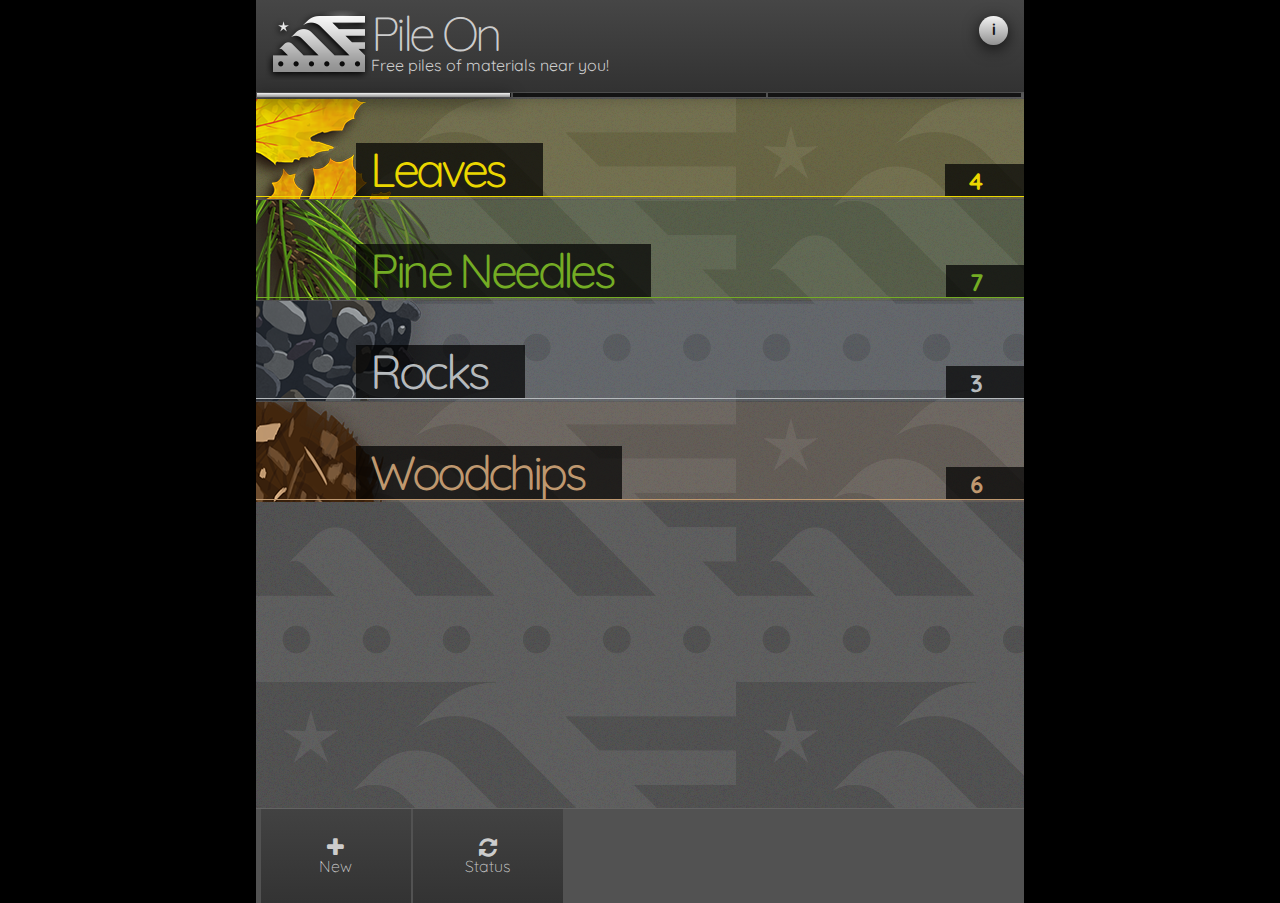
==== commit 2ed4ba07: "Another Major Visual Update" ====
--- a/index.html
+++ b/index.html
@@ -25,14 +25,18 @@
 	<body>
 		<!-- ko if: currentPage() == 0 -->
 		<div class="topnav topnav-home">
-			<div class="logo" >
-				<h1><a href="#nogo" data-bind="click: firstPage">PileOn</a></h1>
-				<div style="font-size:1em;font-weight:400;color:#AAA;position:absolute;top:0;left:1.5em;">(prototype)</div>
-				<p>Free piles of materials near you!</p>
-			</div>
-			<div class="clear"></div>
+			<div class="logowrap">
+				<div class="logoimg">
+					<a href="#nogo" data-bind="click:firstPage"><img src="imgs/logo.png" alt="pile on logo" /></a>
+				</div>
+				<div class="logotitle">
+					<h1><a href="#nogo" data-bind="click: firstPage">Pile On</a></h1>
+					<p>Free piles of materials near you!</p>
+				</div>
+				<div class="clear"></div>
+			</div>
 			<div class="about" data-bind="click:toggleAbout">
-				<div class="icon-info"></div>
+				<p>i</p>
 			</div>
 		</div>
 		<!-- /ko -->
@@ -41,7 +45,7 @@
 		<div class="topnav topnav-pg2">
 			<div class="btn-home" data-bind="click:firstPage">
 				<div class="icon-home icon-large"></div>
-				<p>PileOn</p>
+				<p>Pile On</p>
 			</div>
 			<!-- ko foreach: categories -->
 			<!-- ko if: active -->
@@ -60,6 +64,9 @@
 					Woodchips
 					<!-- /ko -->
 				</div>
+				<p class="title-numlocations">
+					<span data-bind="text:numPiles()"></span><span> locations.</span>
+				</p>
 			</div>
 			<!-- /ko -->
 			<!-- /ko -->
@@ -70,7 +77,7 @@
 		<div class="topnav topnav-pg2">
 			<div class="btn-home" data-bind="click:firstPage">
 				<div class="icon-home icon-large"></div>
-				<p>PileOn</p>
+				<p>Pile On</p>
 			</div>
 			<!-- ko foreach: categories -->
 			<!-- ko if: active -->
@@ -94,20 +101,21 @@
 			<div class="clear"></div>
 		</div>
 		
-		<div id="pageWrap" data-bind="css: {'pagewrap-leaves': pageWrapClass()==0, 'pagewrap-pineneedles': pageWrapClass()==1, 'pagewrap-rocks': pageWrapClass()==2, 'pagewrap-woodchips': pageWrapClass()==3}, style: {width: viewportWidth()+'px', height: (viewportHeight()-190)+'px'}">
+		<div id="pageWrap" data-bind="style: {width: viewportWidth()+'px', height: (viewportHeight()-190)+'px'}">
 			<div id="pageWrapInner" data-bind="style: {width: (viewportWidth()*pageCount())+'px', left: (0 + (-currentPage() * viewportWidth()))+'px'}">
 				<!-- PAGE1 -->
 				<div class="page" data-bind="style: {width: (viewportWidth())+'px'}">
 					<div id="categories" data-bind="foreach: categories">
+						
 						<div class="category" data-category="" data-bind="attr: {'data-category': id}, css:{'category-leaves': id()==0, 'category-pineneedles': id()==1,'category-rocks': id()==2,'category-woodchips': id()==3}, click: nextPage ">
-							<div class="imgicon" data-bind="css: {'imgicon-leaves': id()==0,'imgicon-pineneedles': id()==1,'imgicon-rocks': id()==2,'imgicon-woodchips': id()==3}"></div>
-							<div class="type">
-								<p><span data-bind="text: name"></span><span class="rightarrow icon-circle-arrow-right"></span></p>
+							<div class="catwrap">
+								<div class="type">
+									<p><span data-bind="text: name"></span><span class="rightarrow icon-circle-arrow-right"></span></p>
+								</div>
+								<div class="locs">
+									<p class="numlocs" data-bind="text: numPiles"></p>
+								</div>
 							</div>
-							<div class="locs">
-								<p class="numlocs" data-bind="text: numPiles"></p>
-							</div>
-							
 						</div>
 					</div>
 					
@@ -121,28 +129,36 @@
 						<!-- ko foreach: piles -->
 						<div class="location" data-bind="click: nextPage, attr: {'data-pile': id}, css:{'location-leaves': $parent.id()==0, 'location-pineneedles': $parent.id()==1, 'location-rocks': $parent.id()==2, 'location-woodchips': $parent.id()==3}">
 							<div class="topline">
-								<span class="amount">
-									<!-- ko if: amount() == 1 -->
-									Little
-									<!-- /ko -->
-									<!-- ko if: amount() == 2 -->
-									Some
-									<!-- /ko -->
-									<!-- ko if: amount() == 3 -->
-									Enough
-									<!-- /ko -->
-									<!-- ko if: amount() == 4 -->
-									Plenty
-									<!-- /ko -->
-									<!-- ko if: amount() == 5 -->
-									Lots
-									<!-- /ko -->
-									<!-- ko if: amount() == 6 -->
-									Tons
-									<!-- /ko -->
-								</span>
-								<span class="distance" data-bind="text: distance"></span>.0<span style="opacity:0.25;">mi</span>
-								<span class="update" data-bind="text: firstTimeStamp"></span><span style="opacity:0.25;">h</span>
+								<div class="thumb"></div>
+								<div class="amount">
+									<span>
+										<!-- ko if: amount() == 1 -->
+										Little
+										<!-- /ko -->
+										<!-- ko if: amount() == 2 -->
+										Some
+										<!-- /ko -->
+										<!-- ko if: amount() == 3 -->
+										Enough
+										<!-- /ko -->
+										<!-- ko if: amount() == 4 -->
+										Plenty
+										<!-- /ko -->
+										<!-- ko if: amount() == 5 -->
+										Lots
+										<!-- /ko -->
+										<!-- ko if: amount() == 6 -->
+										Tons
+										<!-- /ko -->
+									</span>
+								</div>
+								<div class="distance">
+									<span data-bind="text: distance"></span>.0<span style="opacity:0.5;">mi</span>
+								</div>
+								<div class="update">
+									<span data-bind="text: firstTimeStamp"></span><span style="opacity:0.5;">h</span>
+								</div>
+								<div class="clear"></div>
 							</div>
 							<div class="location-address">
 								<p>123 Main Street, Minneapolis, MN 55414</p>
@@ -266,7 +282,7 @@
 			</div>
 		</div>
 		
-		<div id="newPileForm" data-bind="style: {width: (viewportWidth())+'px', height: (viewportHeight()-94)+'px', left: createPileProcessActive() == true ? '0px' : -(viewportWidth())+'px'}">
+		<div id="newPileForm" data-bind="style: {width: (viewportWidth())+'px', height: (viewportHeight()-92)+'px', left: createPileProcessActive() == true ? '0px' : -(viewportWidth())+'px'}">
 			<div class="inner">
 				<div class="header">
 					<h1>New Pile</h1>
@@ -359,7 +375,7 @@
 			</div>
 		</div>
 		
-		<div id="updatePileForm" data-bind="style: {width: (viewportWidth())+'px', height: (viewportHeight()-94)+'px', left: updatePileProcessActive() == true ? '0px' : -(viewportWidth())+'px'}">
+		<div id="updatePileForm" data-bind="style: {width: (viewportWidth())+'px', height: (viewportHeight()-92)+'px', left: updatePileProcessActive() == true ? '0px' : -(viewportWidth())+'px'}">
 			<div class="inner">
 				<div class="header">
 					<h1>Update Pile</h1>
@@ -442,7 +458,7 @@
 					</div>
 					<div class="action" data-action="update" data-bind="style: {display: (currentPage() == 0 || currentPage() == 2) && createPileProcessActive() == false && updatePileProcessActive() == false ? 'block' : 'none'}, click: updatePile">
 						<div class="icon-refresh icon-large"></div>
-						<p>Update</p>
+						<p>Status</p>
 					</div>
 					<div class="action" data-action="listview" data-bind="style: {display: currentPage() == 1 ? 'block' : 'none'}, css: {'action-disabled': listViewActive() == true }, click: changeViewMode">
 						<div class="icon-reorder icon-large"></div>
--- a/css/index.css
+++ b/css/index.css
@@ -8,7 +8,7 @@
 	min-width:20em;
 	max-width:48em;
 	margin:0 auto;
-	background:#131313 url('../imgs/bg2.png');
+	background:#636363;
 	color:#212121;
 	overflow:hidden;
 	position:relative;
@@ -57,15 +57,18 @@
 
 /* */
 .topnav {
-	background:#FFF;
+	background: #323232; /* Old browsers */
+	background: -moz-linear-gradient(top, #464646 0%, #323232 100%); /* FF3.6+ */
+	background: -webkit-gradient(linear, left top, left bottom, color-stop(0%,#464646), color-stop(100%,#323232)); /* Chrome,Safari4+ */
+	background: -webkit-linear-gradient(top, #464646 0%,#323232 100%); /* Chrome10+,Safari5.1+ */
+	background: -o-linear-gradient(top, #464646 0%,#323232 100%); /* Opera 11.10+ */
+	background: -ms-linear-gradient(top, #464646 0%,#323232 100%); /* IE10+ */
+	background: linear-gradient(to bottom, #464646 0%,#323232 100%); /* W3C */
 	box-shadow:0 2px 16px rgba(0,0,0,0.4);
 	color:#000;
 	position:relative;
 	z-index:9990;
 }
-.topnav .logo {
-	position:relative;
-}
 .topnav-home {
 
 }
@@ -74,11 +77,13 @@
 }
 .topnav-pg2 .btn-home {
 	width:6.25em;
-	padding:1.7em 0;
+	padding:1.75em 0;
+	border-right:1px solid #525252;
+	color:#CCC;
 	text-align:center;
 }
 .topnav-pg2 .btn-home:hover {
-	background:#198DAF;
+	background:#212121;
 	color:#FFF;
 	cursor:pointer;
 }
@@ -86,101 +91,103 @@
 	width:100%;
 	height:93px;
 	color:#FFF;
-	font-size:2.8em;
 	font-weight:300;
-	letter-spacing:-0.05em;
-	text-shadow:1px 2px 0px rgba(0,0,0,1);
+	
 	position:absolute;
 	top:0;
 	left:100px;
 }
 .topnav-pg2 .title .title-verbage {
-	position:absolute;
-	bottom:0.15em;
-	left:0.3em;
+	margin:0.2em 0.3em 0 0.3125em;
+	font-size:3em;
+	letter-spacing:-0.075em;
+}
+.topnav-pg2 .title .title-numlocations {
+	margin:0 0 0 1em;
+	
+	font-weight:400;
 }
 .topnav-pg2 .title-pineneedles {
-	background:#1B1B0A url('../imgs/bg-categories.png') no-repeat 0px 0px;
 	color:#74AC24;
 }
 .topnav-pg2 .title-leaves {
-	background:#1B1302 url('../imgs/bg-categories.png') no-repeat 0px -100px;
 	color:#EBD700;
 }
 .topnav-pg2 .title-rocks {
-	background:#101419 url('../imgs/bg-categories.png') no-repeat 0px -200px;
 	color:#B6BABD;
 }
 .topnav-pg2 .title-woodchips {
-	background:#1A0F08 url('../imgs/bg-categories.png') no-repeat 0px -300px;
 	color:#BF986F;
 }
+
+.topnav .logowrap {
+	padding:0.55em;
+}
+.topnav .logowrap a,
+.topnav .logowrap a:visited {
+	margin:0;
+	padding:0;
+	color:#CCC;
+	font-weight:300;
+	text-decoration:none;
+}
+.topnav .logowrap a:hover {
+	background:none;
+}
+.topnav .logowrap .logoimg {
+	float:left;
+}
+.topnav .logowrap .logotitle {
+	float:left;
+}
+.topnav .logowrap .logotitle h1 {
+	margin:0;
+	padding:0;
+	letter-spacing:-0.075em;
+}
+.topnav .logowrap .logotitle p {
+	margin:0;
+	padding:0;
+	color:#CCC;
+}
+
 .topnav .about {
-	width:2em;
-	height:2em;
-	background:#FFF;
-	border:1px solid #CCC;
-	border-radius:1em;
-	color:#CCC;
+	width:1.8em;
+	height:1.8em;
+	background: #F3F3F3; /* Old browsers */
+	background: -moz-linear-gradient(top, #F3F3F3 0%, #919191 100%); /* FF3.6+ */
+	background: -webkit-gradient(linear, left top, left bottom, color-stop(0%,#F3F3F3), color-stop(100%,#919191)); /* Chrome,Safari4+ */
+	background: -webkit-linear-gradient(top, #F3F3F3 0%,#919191 100%); /* Chrome10+,Safari5.1+ */
+	background: -o-linear-gradient(top, #F3F3F3 0%,#919191 100%); /* Opera 11.10+ */
+	background: -ms-linear-gradient(top, #F3F3F3 0%,#919191 100%); /* IE10+ */
+	background: linear-gradient(to bottom, #F3F3F3 0%,#919191 100%); /* W3C */
+	border-radius:0.9em;
+	box-shadow:0px 4px 16px rgba(0,0,0,0.7);
+	color:#131313;
+	font-weight:700;
 	text-align:center;
 	position:absolute;
 	top:1em;
 	right:1em;
 	z-index:9999;
 }
-.topnav .about .icon-info {
-	padding:0.45em 0 0 0;
-	display:block;
-}
 .topnav .about:hover {
-	background:#131313;
-	border:1px solid #131313;
-	color:#FFF;
+	background:#F3F3F3;
+	color:#131313;
 	cursor:pointer;
 }
-
-.logo {
-	padding:0.8em;
-}
-.logo h1 {
-	margin:0;
-	font-weight:300;
-	letter-spacing:-0.05em;
-}
-.logo a,
-.logo a:visited {
-	color:#000;
-	text-decoration:none;
-}
-.logo a:hover {
-	background:#FFF;
-	color:#000;
-}
-.logo p {
-	margin:0 0 0 0.7em;
-	color:#000;
+.topnav .about p {
+	margin:0.3em 0 0 0;
 }
 
 #pageWrap {
 	margin:1px 0 0 0;
-	background:#131313 url('../imgs/bg2.png');
+	background:#535353 url('../imgs/bg3.png');
 	overflow-y:scroll;
 	overflow-x:hidden;
 	position:relative;
 	top:0;
 	left:0;
-}
-#pageWrap.pagewrap-pineneedles {
-	background:#1B1B0A;
-}
-#pageWrap.pagewrap-leaves {
-	background:#1B1302;
-}
-#pageWrap.pagewrap-rocks {
-	background:#101419;
-}
-#pageWrap.pagewrap-woodchips {
-	background:#1A0F08;
 }
 #pageWrapInner {
 	transition-property:left;
@@ -205,7 +212,7 @@
 }
 .category {
 	height:6.25em; /* 100 / 16 = 6.25  */
-	margin:2px 0;
+	margin:1px 0;
 	cursor:pointer;
 	position:relative;
 }
@@ -215,54 +222,43 @@
 .category:hover h1 {
 	
 }
-.category .imgicon {
-	width:6.25em;
-	height:6.25em;
-	position:absolute;
-	top:0;
+.category .catwrap {
+	width:100%;
+	height:3.3em;
+	border-bottom:1px solid #FFF;
+	position:absolute;
+	bottom:2px;
 	left:0;
 }
-.category .imgicon-pineneedles {
-	background:transparent url('../imgs/icons-categories.png') no-repeat 0px 0px;
-}
-.category .imgicon-leaves {
-	background:transparent url('../imgs/icons-categories.png') no-repeat -100px 0px;
-}
-.category .imgicon-rocks {
-	background:transparent url('../imgs/icons-categories.png') no-repeat -200px 0px;
-}
-.category .imgicon-woodchips {
-	background:transparent url('../imgs/icons-categories.png') no-repeat -300px 0px;
-}
 .category .type {
 	position:absolute;
 	bottom:0;
-	left:6.25em; /* 100 / 16 = 6.25  */
+	left:6.25em;  /* 100 / 16 = 6.25 */
 }
 .category .type p {
-	margin:0 0 0.1em 0.2em;
-	padding:0;
+	margin:0;
+	padding:0.05em 0.3em;
+	background:rgba(0,0,0,0.7);
 	font-size:3em;
-	font-weight:300;
+	font-weight:400;
 	line-height:1em;
 	letter-spacing:-0.075em;
-	text-shadow:1px 2px 0px rgba(0,0,0,1);
 	white-space:nowrap;
 }
 .category:hover .type p {
 	font-weight:700;
 }
 .category .locs {
-	width:7em;
 	margin:0;
 	text-align:right;
 	position:absolute;
 	bottom:0;
-	right:2em;
+	right:0;
 }
 .category .locs p {
-	margin:0 0 0.3em 0;
-	padding:0;
+	margin:0;
+	padding:0.2em 1.75em 0.1em 1em;
+	background:rgba(0,0,0,0.7);
 	font-size:1.5em;
 	font-weight:700;
 	letter-spacing:-0.05em;
@@ -282,20 +278,32 @@
 	opacity:1;
 }
 .category-pineneedles {
-	background:#1B1B0A url('../imgs/bg-categories.png') no-repeat 100px 0px;
+	background:transparent url('../imgs/bg-categories-2.png') no-repeat 0px -100px;
 	color:#74AC24;
 }
 .category-leaves {
-	background:#1B1302 url('../imgs/bg-categories.png') no-repeat 100px -100px;
+	background:transparent url('../imgs/bg-categories-2.png') no-repeat 0px 0px;
 	color:#EBD700;
 }
 .category-rocks {
-	background:#101419 url('../imgs/bg-categories.png') no-repeat 100px -200px;
+	background:transparent url('../imgs/bg-categories-2.png') no-repeat 0px -200px;
 	color:#B6BABD;
 }
 .category-woodchips {
-	background:#1A0F08 url('../imgs/bg-categories.png') no-repeat 100px -300px;
+	background:transparent url('../imgs/bg-categories-2.png') no-repeat 0px -300px;
 	color:#BF986F;
+}
+.category-pineneedles .catwrap {
+	border-bottom:1px solid #74AC24;
+}
+.category-leaves .catwrap {
+	border-bottom:1px solid #EBD700;
+}
+.category-rocks .catwrap {
+	border-bottom:1px solid #B6BABD;
+}
+.category-woodchips .catwrap {
+	border-bottom:1px solid #BF986F;
 }
 
 #pageTracker {
@@ -307,34 +315,41 @@
 #pageTracker .activeBlock {
 	width:33%;
 	height:4px;
-	background:#FFF;
+	background: #F3F3F3; /* Old browsers */
+	background: -moz-linear-gradient(top, #F3F3F3 0%, #919191 100%); /* FF3.6+ */
+	background: -webkit-gradient(linear, left top, left bottom, color-stop(0%,#F3F3F3), color-stop(100%,#919191)); /* Chrome,Safari4+ */
+	background: -webkit-linear-gradient(top, #F3F3F3 0%,#919191 100%); /* Chrome10+,Safari5.1+ */
+	background: -o-linear-gradient(top, #F3F3F3 0%,#919191 100%); /* Opera 11.10+ */
+	background: -ms-linear-gradient(top, #F3F3F3 0%,#919191 100%); /* IE10+ */
+	background: linear-gradient(to bottom, #F3F3F3 0%,#919191 100%); /* W3C */
+	box-shadow:0px 4px 16px rgba(0,0,0,0.75);
 	transition-property:left;
 	transition-duration:0.1s;
 	transition-timing-function:cubic-bezier(0.35,0.05,0.6,1);
 	position:absolute;
 	top:0;
 	left:0;
+	z-index:9990;
 }
 #pageTracker .pageBlock {
 	width:33%;
 	height:4px;
 	margin:0 0.1%;
-	background:#424242;
+	background:#131313;
 	float:left;
 }
 #pageTracker .pageBlock .inner {
 	width:auto;
 	height:2px;
 	margin:1px;
-	background:#424242;
+	background:#131313;
 	
 }
 
 #actions {
 	min-width:20em;
 	margin:1px 0 0 0;
-	background:#FFF;
-	border-top:1px solid #FFF;
+	background:#525252;
 }
 #actions .inner {
 	margin:0 0.5%;
@@ -344,29 +359,26 @@
 	width:19.7%;
 	margin:0 0.15%;
 	padding:1.8em 0;
-	background: #CCC; /* Old browsers */
-	background: -moz-linear-gradient(top, #FFF 0%, #CCC 100%); /* FF3.6+ */
-	background: -webkit-gradient(linear, left top, left bottom, color-stop(0%,#FFF), color-stop(100%,#969696)); /* Chrome,Safari4+ */
-	background: -webkit-linear-gradient(top, #FFF 0%,#CCC 100%); /* Chrome10+,Safari5.1+ */
-	background: -o-linear-gradient(top, #FFF 0%,#CCC 100%); /* Opera 11.10+ */
-	background: -ms-linear-gradient(top, #FFF 0%,#CCC 100%); /* IE10+ */
-	background: linear-gradient(to bottom, #FFF 0%,#CCC 100%); /* W3C */
-	color:#000;
+	background: #333; /* Old browsers */
+	background: -moz-linear-gradient(top, #424242 0%, #333 100%); /* FF3.6+ */
+	background: -webkit-gradient(linear, left top, left bottom, color-stop(0%,#424242), color-stop(100%,#333)); /* Chrome,Safari4+ */
+	background: -webkit-linear-gradient(top, #424242 0%,#333 100%); /* Chrome10+,Safari5.1+ */
+	background: -o-linear-gradient(top, #424242 0%,#333 100%); /* Opera 11.10+ */
+	background: -ms-linear-gradient(top, #424242 0%,#333 100%); /* IE10+ */
+	background: linear-gradient(to bottom, #424242 0%,#333 100%); /* W3C */
+	color:#CCC;
 	float:left;
 	font-weight:300;
 	text-align:center;
 	position:relative;
 }
 .action:hover {
-	background:#198DAF;
+	background:#212121;
 	color:#FFF;
 	cursor:pointer;
 }
 .action p {
 	
-}
-.action-icon {
-	color:#424242;
 }
 .action-ok {
 	padding:0.8em;
@@ -384,8 +396,8 @@
 }
 .action-disabled,
 .action-disabled:hover {
-	background:#EEE;
-	color:#636363;
+	background:#424242;
+	color:#848484;
 	cursor:default;
 }
 
@@ -411,73 +423,112 @@
 }
 #locations .location {
 	height:6.25em;
-	margin:2px 0;
+	margin:1px 0;
 	position:relative;
 }
 #locations .location-leaves {
-	background:#1B1302;
-	background:#4D3700;
-	color:#EBD700;
+	background:rgba(235,215,0,0.15);
 	color:#FFF;
 }
 #locations .location-pineneedles {
-	background:#1B1B0A;
-	background:#3A3F0F;
-	color:#74AC24;
+	background:rgba(116,172,36,0.15);
 	color:#FFF;
 }
 #locations .location-rocks {
-	background:#101419;
-	background:#262D38;
-	color:#B6BABD;
+	background:rgba(182,186,189,0.15);
 	color:#FFF;
 }
 #locations .location-woodchips {
-	background:#1A0F08;
-	background:#3E260D;
-	color:#BF986F;
-	color:#FFF;
+	background:rgba(191,152,111,0.15);
+	color:#FFF;
+}
+#locations .location-leaves .topline {
+	border-bottom:1px solid #EBD700;
+}
+#locations .location-pineneedles .topline {
+	border-bottom:1px solid #74AC24;
+}
+#locations .location-rocks .topline {
+	border-bottom:1px solid #B6BABD;
+}
+#locations .location-woodchips .topline {
+	border-bottom:1px solid #BF986F;
+}
+#locations .location-leaves .topline .thumb {
+	background:transparent url('../imgs/icons-categories.png')no-repeat -125px -25px;
+}
+#locations .location-pineneedles .topline .thumb {
+	background:transparent url('../imgs/icons-categories.png')no-repeat -25px -25px;
+}
+#locations .location-rocks .topline .thumb {
+	background:transparent url('../imgs/icons-categories.png')no-repeat -225px -25px;
+}
+#locations .location-woodchips .topline .thumb {
+	background:transparent url('../imgs/icons-categories.png')no-repeat -325px -25px;
 }
 #locations .location .topline {
-	padding:0.6em 0 0 0.4em;
+	padding:0;
 	font-size:2.2em;
-	font-weight:700;
-}
-#locations .location span {
-	display:inline-block;
+	font-weight:400;
+	position:relative;
+	top:0.5em;
+}
+#locations .location .topline .thumb {
+	width:1.4em;
+	height:1.4em;
+	position:absolute;
+	top:0;
+	left:1.425em;
 }
 #locations .location .amount {
 	width:4.5em;
+	margin:0 0 0 2.85em;
+	padding:0.2em 0.4em;
+	background:rgba(0,0,0,0.7);
+	float:left;
 }
 #locations .location .distance {
-	width:2em;
+	width:4em;
+	padding:0.2em 0.4em;
+	background:rgba(0,0,0,0.7);
+	float:left;
+	font-size:0.6em;
 	text-align:right;
+	position:relative;
+	top:0.95em;
 }
 #locations .location .update {
 	width:2em;
+	padding:0.2em 0.4em;
+	background:rgba(0,0,0,0.7);
+	float:left;
+	font-size:0.6em;
 	text-align:right;
+	position:relative;
+	top:0.95em;
 }
 #locations .location:hover {
-	background:#FFF;
-	color:#131313;
 	cursor:pointer;
 }
-#locations .location:hover .update p {
-	
+#locations .location:hover .amount {
+	font-weight:700;
 }
 #locations .location-address p {
-	width:80%;
-	margin:0.2em 0 0 1em;
+	margin:0.2em 0 0 6.25em;
+	padding:0.2em 0 0.2em 0.9em;
+	background:rgba(0,0,0,0.7);
+	color:#CCC;
 	font-weight:300;
 	overflow:hidden;
 	text-overflow:ellipsis;
 	white-space:nowrap;
-}
-
+	position:relative;
+	top:0.9em;
+}
 
 #pile {
 	margin:0;
-	color:#CCC;
+	color:#EEE;
 }
 #pile h3 {
 	color:#FFF;
@@ -495,7 +546,7 @@
 }
 #pile .chart {
 	padding:2em 1em;
-	background:rgba(255,255,255,0.05);
+	background:rgba(0,0,0,0.7);
 	text-align:center;
 }
 #pile .chart img{
@@ -514,7 +565,7 @@
 #pile .history .entry {
 	margin:0 0 0.5em 0;
 	padding:0.8em;
-	border:1px solid #363636;
+	background:rgba(0,0,0,0.4);
 	border-radius:1em;
 }
 
@@ -776,11 +827,24 @@
 	#locations {
 		font-size:0.7em;
 	}
-	.topnav-pg2 .title {
-		font-size:2em;
+	#categories .category .type {
+		left:2em;
+	}
+	.topnav .logowrap .logotitle p {
+		display:none;
+	}
+	#locations .location .topline .thumb {
+		left:0.5em;
+	}
+	#locations .location .amount {
+		margin:0 0 0 1.95em;
 	}
 	#locations .location .location-address {
 		font-size:1.4em;
+	}
+	#locations .location .location-address p {
+		margin:0.2em 0 0 3.05em;
+		top:0.6em;
 	}
 	#newPileForm .address input,
 	#newPileForm .description textarea {
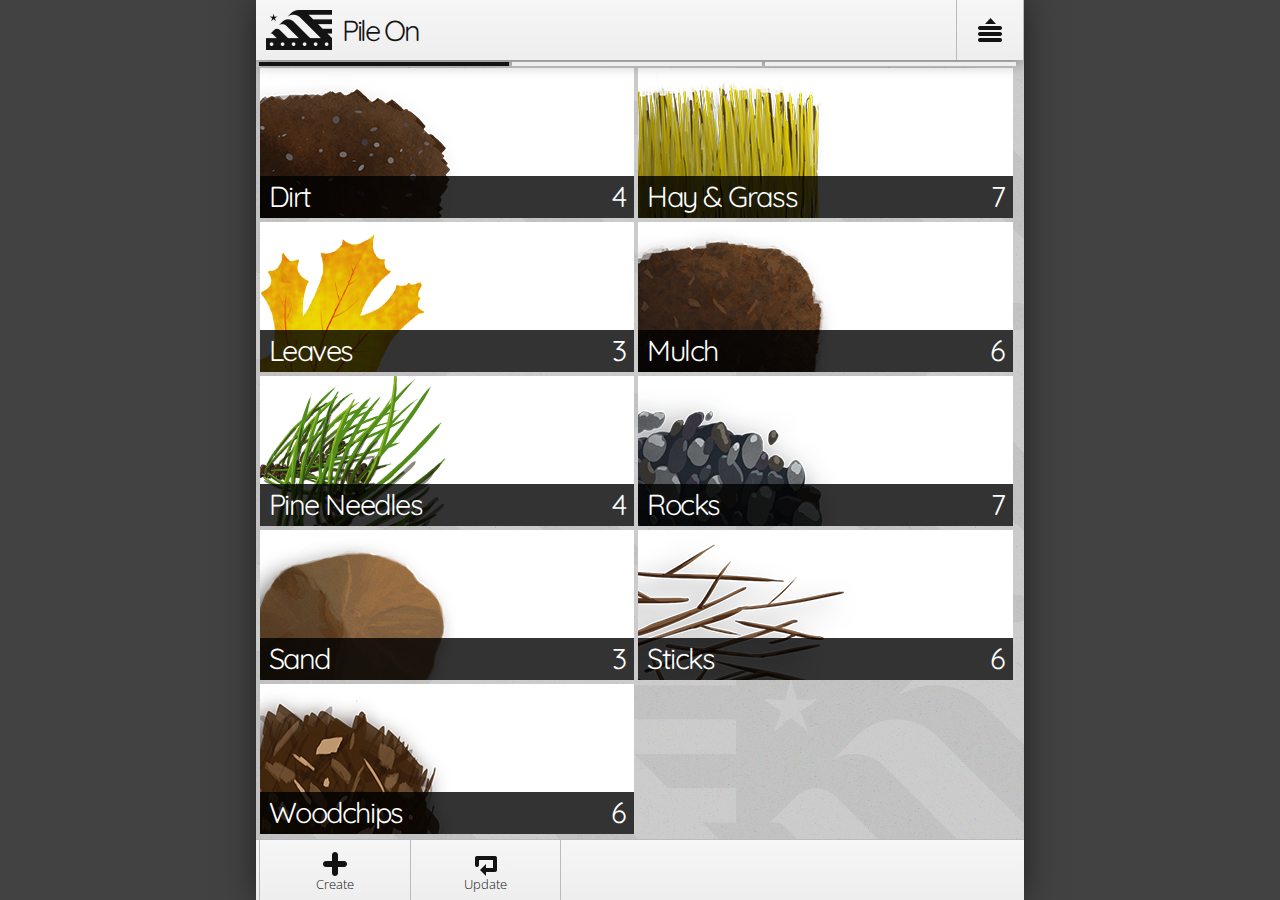
==== commit 1ab18eb6: "Super-Duper prototype update." ====
--- a/index.html
+++ b/index.html
@@ -5,12 +5,12 @@
 		<meta charset="utf-8">
 		<meta name="author" content="Tim Leisio">
 		<meta name="viewport" content="width=device-width, initial-scale=1.0">
-		<meta name="description" content="A civic app that enables crowdsourcing of free piles of materials.">
+		<meta name="description" content="An app for community distribution of free piles of materials.">
 		
 		<link href='http://fonts.googleapis.com/css?family=Quicksand:300,400,700' rel='stylesheet' type='text/css'>
+		<link href='http://fonts.googleapis.com/css?family=Open+Sans:300,400' rel='stylesheet' type='text/css'>
 		<link href="css/reset.css" rel="stylesheet" type="text/css">
 		<link href="css/index.css" rel="stylesheet" type="text/css">
-		<link href="fontawesome/css/font-awesome.css" rel="stylesheet" type="text/css">
 		
 		<script type="text/javascript" src="js/libs/modernizr.js"></script>
 		<!--<script type="text/javascript" src="js/libs/quo.js"></script>-->
@@ -25,66 +25,90 @@
 	<body>
 		<!-- ko if: currentPage() == 0 -->
 		<div class="topnav topnav-home">
+			<div class="menu" data-bind="click:toggleMenu">
+				<div class="btn">
+					<div class="icon-menu-open"></div>
+				</div>
+			</div>
 			<div class="logowrap">
 				<div class="logoimg">
-					<a href="#nogo" data-bind="click:firstPage"><img src="imgs/logo.png" alt="pile on logo" /></a>
+					<img src="imgs/logo.png" alt="pile on logo" data-bind="click:firstPage" />
 				</div>
 				<div class="logotitle">
-					<h1><a href="#nogo" data-bind="click: firstPage">Pile On</a></h1>
-					<p>Free piles of materials near you!</p>
+					<h1 data-bind="click: firstPage">Pile On</h1>
 				</div>
 				<div class="clear"></div>
 			</div>
-			<div class="about" data-bind="click:toggleAbout">
-				<p>i</p>
-			</div>
+			<div class="clear"></div>
 		</div>
 		<!-- /ko -->
 		
 		<!-- ko if: currentPage() == 1 -->
 		<div class="topnav topnav-pg2">
-			<div class="btn-home" data-bind="click:firstPage">
-				<div class="icon-home icon-large"></div>
-				<p>Pile On</p>
-			</div>
+		
+			<div class="menu" data-bind="click:toggleMenu">
+				<div class="btn">
+					<div class="icon-menu-open"></div>
+				</div>
+			</div>
+			
+			<div class="btn-home action" data-bind="click:firstPage">
+				<div class="icon-action icon-action-home"></div>
+				<p>Home</p>
+			</div>
+			
 			<!-- ko foreach: categories -->
 			<!-- ko if: active -->
-			<div class="title" data-bind="css: {'title-leaves': id()==0,'title-pineneedles': id()==1,'title-rocks': id()==2,'title-woodchips': id()==3}">
-				<div class="title-verbage">
-					<!-- ko if: id()==0 -->
-					Leaves
-					<!-- /ko -->
-					<!-- ko if: id()==1 -->
-					Pine Needles
-					<!-- /ko -->
-					<!-- ko if: id()==2 -->
-					Rocks
-					<!-- /ko -->
-					<!-- ko if: id()==3 -->
-					Woodchips
-					<!-- /ko -->
-				</div>
-				<p class="title-numlocations">
-					<span data-bind="text:numPiles()"></span><span> locations.</span>
-				</p>
+			<div class="title">
+				
+				<!-- ko if: id()==0 --><img src="imgs/icon-cat-dirt.png" /><h1><span> Dirt: </span><span data-bind="text:numPiles()"></span><span> locations</span></h1><!-- /ko -->
+				<!-- ko if: id()==1 --><img src="imgs/icon-cat-hay.png" /><h1><span> Hay &amp; Grass: </span><span data-bind="text:numPiles()"></span><span> locations</span></h1><!-- /ko -->
+				<!-- ko if: id()==2 --><img src="imgs/icon-cat-leaves.png" /><h1><span> Leaves: </span><span data-bind="text:numPiles()"></span><span> locations</span></h1><!-- /ko -->
+				<!-- ko if: id()==3 --><img src="imgs/icon-cat-mulch.png" /><h1><span> Mulch: </span><span data-bind="text:numPiles()"></span><span> locations</span></h1><!-- /ko -->
+				<!-- ko if: id()==4 --><img src="imgs/icon-cat-pineneedles.png" /><h1><span> Pine Needles: </span><span data-bind="text:numPiles()"></span><span> locations</span></h1><!-- /ko -->
+				<!-- ko if: id()==5 --><img src="imgs/icon-cat-rocks.png" /><h1><span> Rocks: </span><span data-bind="text:numPiles()"></span><span> locations</span></h1><!-- /ko -->
+				<!-- ko if: id()==6 --><img src="imgs/icon-cat-sand.png" /><h1><span> Sand: </span><span data-bind="text:numPiles()"></span><span> locations</span></h1><!-- /ko -->
+				<!-- ko if: id()==7 --><img src="imgs/icon-cat-sticks.png" /><h1><span> Sticks: </span><span data-bind="text:numPiles()"></span><span> locations</span></h1><!-- /ko -->
+				<!-- ko if: id()==8 --><img src="imgs/icon-cat-woodchips.png" /><h1><span> Woodchips: </span><span data-bind="text:numPiles()"></span><span> locations</span></h1><!-- /ko -->
+				
 			</div>
 			<!-- /ko -->
 			<!-- /ko -->
+			
+			<div class="clear"></div>
+			
 		</div>
 		<!-- /ko -->
 		
 		<!-- ko if: currentPage() == 2 -->
 		<div class="topnav topnav-pg2">
-			<div class="btn-home" data-bind="click:firstPage">
-				<div class="icon-home icon-large"></div>
-				<p>Pile On</p>
-			</div>
+			
+			<div class="menu" data-bind="click:toggleMenu">
+				<div class="btn">
+					<div class="icon-menu-open"></div>
+				</div>
+			</div>
+			
+			<div class="btn-home action" data-bind="click:firstPage">
+				<div class="icon-action icon-action-home"></div>
+				<p>Home</p>
+			</div>
+			
 			<!-- ko foreach: categories -->
 			<!-- ko if: active -->
 			<!-- ko foreach: piles -->
 			<!-- ko if: active -->
-			<div class="title" data-bind="css: {'title-leaves': $parent.id()==0,'title-pineneedles': $parent.id()==1,'title-rocks': $parent.id()==2,'title-woodchips': $parent.id()==3}">
-				<div class="title-verbage">Pile &#35;<span data-bind="text: id"></span></div>
+			<div class="title">
+				<!-- ko if: $parent.id() == 0 --><img src="imgs/icon-cat-dirt.png" /><!-- /ko -->
+				<!-- ko if: $parent.id() == 1 --><img src="imgs/icon-cat-hay.png" /><!-- /ko -->
+				<!-- ko if: $parent.id() == 2 --><img src="imgs/icon-cat-leaves.png" /><!-- /ko -->
+				<!-- ko if: $parent.id() == 3 --><img src="imgs/icon-cat-mulch.png" /><!-- /ko -->
+				<!-- ko if: $parent.id() == 4 --><img src="imgs/icon-cat-pineneedles.png" /><!-- /ko -->
+				<!-- ko if: $parent.id() == 5 --><img src="imgs/icon-cat-rocks.png" /><!-- /ko -->
+				<!-- ko if: $parent.id() == 6 --><img src="imgs/icon-cat-sand.png" /><!-- /ko -->
+				<!-- ko if: $parent.id() == 7 --><img src="imgs/icon-cat-sticks.png" /><!-- /ko -->
+				<!-- ko if: $parent.id() == 8 --><img src="imgs/icon-cat-woodchips.png" /><!-- /ko -->
+				<h1>Pile &#35;<span data-bind="text: id"></span></h1>
 			</div>
 			<!-- /ko -->
 			<!-- /ko -->
@@ -101,22 +125,26 @@
 			<div class="clear"></div>
 		</div>
 		
-		<div id="pageWrap" data-bind="style: {width: viewportWidth()+'px', height: (viewportHeight()-190)+'px'}">
+		<div id="pageWrap" data-bind="style: {width: viewportWidth()+'px', height: (viewportHeight()-128)+'px'}">
 			<div id="pageWrapInner" data-bind="style: {width: (viewportWidth()*pageCount())+'px', left: (0 + (-currentPage() * viewportWidth()))+'px'}">
 				<!-- PAGE1 -->
 				<div class="page" data-bind="style: {width: (viewportWidth())+'px'}">
-					<div id="categories" data-bind="foreach: categories">
-						
-						<div class="category" data-category="" data-bind="attr: {'data-category': id}, css:{'category-leaves': id()==0, 'category-pineneedles': id()==1,'category-rocks': id()==2,'category-woodchips': id()==3}, click: nextPage ">
-							<div class="catwrap">
-								<div class="type">
-									<p><span data-bind="text: name"></span><span class="rightarrow icon-circle-arrow-right"></span></p>
+					<div id="categories">
+						
+						<!-- ko foreach: categories -->
+						<div class="category" data-category="" data-bind="attr: {'data-category': id}, css:{'category-dirt': id()==0, 'category-hay': id()==1,'category-leaves': id()==2,'category-mulch': id()==3,'category-pineneedles': id()==4,'category-rocks': id()==5,'category-sand': id()==6,'category-sticks': id()==7,'category-woodchips': id()==8}, click: nextPage ">
+							<div class="catinner">
+								<div class="verbage">
+									<h1 class="float-right" data-bind="text: numPiles"></h1>
+									<h1 class="float-left" data-bind="text: name"></h1>
+									<div class="clear"></div>
 								</div>
-								<div class="locs">
-									<p class="numlocs" data-bind="text: numPiles"></p>
-								</div>
-							</div>
-						</div>
+							</div>
+						</div>
+						<!-- /ko -->
+						
+						<div class="clear"></div>
+						
 					</div>
 					
 				</div>
@@ -127,42 +155,29 @@
 					<!-- ko if: active -->
 					<div id="locations">
 						<!-- ko foreach: piles -->
-						<div class="location" data-bind="click: nextPage, attr: {'data-pile': id}, css:{'location-leaves': $parent.id()==0, 'location-pineneedles': $parent.id()==1, 'location-rocks': $parent.id()==2, 'location-woodchips': $parent.id()==3}">
-							<div class="topline">
-								<div class="thumb"></div>
-								<div class="amount">
-									<span>
-										<!-- ko if: amount() == 1 -->
-										Little
-										<!-- /ko -->
-										<!-- ko if: amount() == 2 -->
-										Some
-										<!-- /ko -->
-										<!-- ko if: amount() == 3 -->
-										Enough
-										<!-- /ko -->
-										<!-- ko if: amount() == 4 -->
-										Plenty
-										<!-- /ko -->
-										<!-- ko if: amount() == 5 -->
-										Lots
-										<!-- /ko -->
-										<!-- ko if: amount() == 6 -->
-										Tons
-										<!-- /ko -->
-									</span>
-								</div>
-								<div class="distance">
-									<span data-bind="text: distance"></span>.0<span style="opacity:0.5;">mi</span>
-								</div>
-								<div class="update">
-									<span data-bind="text: firstTimeStamp"></span><span style="opacity:0.5;">h</span>
-								</div>
-								<div class="clear"></div>
-							</div>
-							<div class="location-address">
-								<p>123 Main Street, Minneapolis, MN 55414</p>
-							</div>
+						<div class="location" data-bind="click: nextPage, attr: {'data-pile': id}">
+							<div data-bind="css: {'chart-little':amount()==1, 'chart-some':amount()==2, 'chart-lots':amount()==3, 'chart-tons':amount()==4 }"></div>
+							<div class="title">
+								<!-- ko if: amount() == 1 -->
+									<h1>Little</h1>
+									<p>available</p>
+								<!-- /ko -->
+								<!-- ko if: amount() == 2 -->
+									<h1>Some</h1>
+									<p>available</p>
+								<!-- /ko -->
+								<!-- ko if: amount() == 3 -->
+									<h1>Lots</h1>
+									<p>available</p>
+								<!-- /ko -->
+								<!-- ko if: amount() == 4 -->
+									<h1>Tons</h1>
+									<p>available</p>
+								<!-- /ko -->
+								<h2 data-bind="text: distance()"></h2>
+								<p>miles away</p>
+							</div>
+							<div class="mouseover-border"></div>
 						</div>
 						<!-- /ko -->
 					</div>
@@ -178,98 +193,76 @@
 						<!-- ko foreach: piles -->
 						<!-- ko if: active -->
 						
+						<div class="info">
+							<!-- ko if: amount() == 0 -->
+							<h1>None available!</h1>
+							<!-- /ko -->
+							<!-- ko if: amount() == 1 -->
+							<h1>Little available, <span data-bind="text: distance"></span> miles away.</h1>
+							<!-- /ko -->
+							<!-- ko if: amount() == 2 -->
+							<h1>Some available, <span data-bind="text: distance"></span> miles away.</h1>
+							<!-- /ko -->
+							<!-- ko if: amount() == 3 -->
+							<h1>Lots available, <span data-bind="text: distance"></span> miles away.</h1>
+							<!-- /ko -->
+							<!-- ko if: amount() == 4 -->
+							<h1>Tons available, <span data-bind="text: distance"></span> miles away.</h1>
+							<!-- /ko -->
+							<p class="address">123 Main Street</p>
+							<p class="address">Minneapolis, MN 55414</p>
+							<p class="update">Last updated <span data-bind="text: firstTimeStamp"></span> hours ago.</p>
+							
+							<!-- ko if: amount() == 0 -->
+							<div class="chart">
+								<img src="imgs/chart-none.png" alt="none chart image" />
+							</div>
+							<!-- /ko -->
+							<!-- ko if: amount() == 1 -->
+							<div class="chart">
+								<img src="imgs/chart-little.png" alt="little chart image" />
+							</div>
+							<!-- /ko -->
+							<!-- ko if: amount() == 2 -->
+							<div class="chart">
+								<img src="imgs/chart-some.png" alt="some chart image" />
+							</div>
+							<!-- /ko -->
+							<!-- ko if: amount() == 3 -->
+							<div class="chart">
+								<img src="imgs/chart-lots.png" alt="lots chart image" />
+							</div>
+							<!-- /ko -->
+							<!-- ko if: amount() == 4 -->
+							<div class="chart">
+								<img src="imgs/chart-tons.png" alt="tons chart image" />
+							</div>
+							<!-- /ko -->
+							
+						</div>
+						
+						<div class="notes">
+							<div class="lquo">&ldquo;</div>
+							<div class="rquo">&rdquo;</div>
+							<p>Take the first trail from the entrance to the left. BYOS - bring your own shovels.</p>
+						</div>
+						
 						<div class="map"></div>
 						
-						<div class="info">
-							<h3>Info</h3>
-							<!-- ko if: amount() == 1 -->
-							<div>A <strong>little</strong> bit of <strong><span data-bind="text: category"></span></strong> are available <strong><span data-bind="text: distance"></span>.0</strong> miles away.</div>
-							<!-- /ko -->
-							<!-- ko if: amount() == 2 -->
-							<div><strong>Some</strong> <strong><span data-bind="text: category"></span></strong> are available <strong><span data-bind="text: distance"></span>.0</strong> miles away.</div>
-							<!-- /ko -->
-							<!-- ko if: amount() == 3 -->
-							<div><strong>Enough</strong> <strong><span data-bind="text: category"></span></strong> are available <strong><span data-bind="text: distance"></span>.0</strong> miles away.</div>
-							<!-- /ko -->
-							<!-- ko if: amount() == 4 -->
-							<div><strong>Plenty</strong> of <strong><span data-bind="text: category"></span></strong> are available <strong><span data-bind="text: distance"></span>.0</strong> miles away.</div>
-							<!-- /ko -->
-							<!-- ko if: amount() == 5 -->
-							<div><strong>Lots</strong> of <strong><span data-bind="text: category"></span></strong> are available <strong><span data-bind="text: distance"></span>.0</strong> miles away.</div>
-							<!-- /ko -->
-							<!-- ko if: amount() == 6 -->
-							<div><strong>Tons</strong> of <strong><span data-bind="text: category"></span></strong> are available <strong><span data-bind="text: distance"></span>.0</strong> miles away.</div>
-							<!-- /ko -->
-							<br />
-							<div>The status of this pile was last updated <strong><span data-bind="text: firstTimeStamp"></span></strong> hours</strong> ago.</div>
-							<br />
-							<address>123 Main Street, Minneapolis, MN 55414</address>
-						</div>
-						
-						<div class="chart">
-							<!-- ko if: amount() == 0 -->
-								<img src="imgs/chart-none.png" alt="none amount chart" />
-							<!-- /ko -->
-							<!-- ko if: amount() == 1 -->
-								<img src="imgs/chart-little.png" alt="little amount chart" />
-							<!-- /ko -->
-							<!-- ko if: amount() == 2 -->
-								<img src="imgs/chart-some.png" alt="some amount chart" />
-							<!-- /ko -->
-							<!-- ko if: amount() == 3 -->
-								<img src="imgs/chart-enough.png" alt="enough amount chart" />
-							<!-- /ko -->
-							<!-- ko if: amount() == 4 -->
-								<img src="imgs/chart-plenty.png" alt="plenty amount chart" />
-							<!-- /ko -->
-							<!-- ko if: amount() == 5 -->
-								<img src="imgs/chart-lots.png" alt="lots amount chart" />
-							<!-- /ko -->
-							<!-- ko if: amount() == 6 -->
-								<img src="imgs/chart-tons.png" alt="tons amount chart" />
-							<!-- /ko -->
-						</div>
-						
-						<div class="notes">
-							<h3>Notes</h3>
-							<p>Go in the park towards the right most trail and walk until you see the sign. Bring your own shovel!</p>
-						</div>
-						
-						<div class="history">
-							<h3>History</h3>
-							<div class="entry">
-								<!-- ko if: amount() == 0 -->
-								<div class="amount">None</div>
-								<!-- /ko -->
-								<!-- ko if: amount() == 1 -->
-								<div class="amount">Little</div>
-								<!-- /ko -->
-								<!-- ko if: amount() == 2 -->
-								<div class="amount">Some</div>
-								<!-- /ko -->
-								<!-- ko if: amount() == 3 -->
-								<div class="amount">Enough</div>
-								<!-- /ko -->
-								<!-- ko if: amount() == 4 -->
-								<div class="amount">Plenty</div>
-								<!-- /ko -->
-								<!-- ko if: amount() == 5 -->
-								<div class="amount">Lots</div>
-								<!-- /ko -->
-								<!-- ko if: amount() == 6 -->
-								<div class="amount">Tons</div>
-								<!-- /ko -->
-								<p><span data-bind="text: firstTimeStamp"></span>.0 hours ago</p>
-							</div>
-							<div class="entry">
-								<div class="amount">Tons</div>
-								<p>&#35;&#35; hour(s) ago</p>
-							</div>
-							<div class="entry">
-								<div class="amount">Tons</div>
-								<p>&#35;&#35; day(s) ago</p>
-							</div>
-						</div>
+						<div class="updatepile">
+							<h2>Are you at this pile?</h2>
+							<div class="btn-blue" data-bind="click: updatePile">
+								<div class="inner">
+									<div class="icon-bb icon-bb-update"></div>
+									<div class="label">Be a helpful citizen and update this pile's status.</div>
+									<div class="clear"></div>
+								</div>
+							</div>
+						</div>
+						
+						
+						
+						
 						<!-- /ko -->
 						<!-- /ko -->
 						<!-- /ko -->
@@ -282,100 +275,119 @@
 			</div>
 		</div>
 		
-		<div id="newPileForm" data-bind="style: {width: (viewportWidth())+'px', height: (viewportHeight()-92)+'px', left: createPileProcessActive() == true ? '0px' : -(viewportWidth())+'px'}">
+		<div id="newPileForm" class="form" data-bind="style: {width: (viewportWidth())+'px', height: (viewportHeight()-61)+'px', left: createPileProcessActive() == true ? '0px' : -(viewportWidth())+'px'}">
 			<div class="inner">
 				<div class="header">
-					<h1>New Pile</h1>
+					<h1>Create New Pile</h1>
 				</div>
 				
 				<div class="address">
 					<h1>What is the location of the pile?</h1>
 					<div>
-						<div class="auto">
-							<div class="action" data-bind="click: getLocationFromGPS"><span class="icon-screenshot"></span> From GPS</div>
-						</div>
-						<hr style="margin:1em 0;border:none;border-bottom:1px dashed #424242;" />
-						<div class="manual">
+						<div>
 							<input type="text" value="address1">
 							<input type="text" value="address2">
 							<input type="text" value="city">
 							<input type="text" value="state">
 							<input type="text" value="zip">
 						</div>
-					</div>
-				</div>
-				
+						<br />
+						<div class="btn-blue" data-bind="click: getLocationFromGPS">
+							<div class="inner">
+								<div class="icon-bb icon-bb-target"></div>
+								<div class="label">From GPS</div>
+								<div class="clear"></div>
+							</div>
+						</div>
+					</div>
+				</div>
+				<hr />
 				<div class="types">
 					<h1>What type of material do you have?</h1>
-					<div class="type" data-type="dirt" data-bind="click: newPileMaterialSelect">Dirt</div>
-					<div class="type" data-type="hay" data-bind="click: newPileMaterialSelect">Hay</div>
-					<div class="type type-leaves" data-type="leaves" data-bind="click: newPileMaterialSelect">Leaves</div>
-					<div class="type" data-type="mulch" data-bind="click: newPileMaterialSelect">Mulch</div>
-					<div class="type" data-type="pebbles" data-bind="click: newPileMaterialSelect">Pebbles</div>
-					<div class="type type-pineneedles" data-type="pineneedles" data-bind="click: newPileMaterialSelect">Pine Needles</div>
-					<div class="type type-rocks" data-type="rocks" data-bind="click: newPileMaterialSelect">Rocks</div>
-					<div class="type" data-type="sticks" data-bind="click: newPileMaterialSelect">Sticks</div>
-					<div class="type type-woodchips" data-type="woodchips" data-bind="click: newPileMaterialSelect">Woodchips</div>
+					<div class="type type-dirt" data-type="dirt" data-bind="click: newPileMaterialSelect">
+						<p>Dirt</p>
+						<div class="border"></div>
+					</div>
+					<div class="type type-hay" data-type="hay" data-bind="click: newPileMaterialSelect">
+						<p>Hay &amp; Grass</p>
+						<div class="border"></div>
+					</div>
+					<div class="type type-leaves" data-type="leaves" data-bind="click: newPileMaterialSelect">
+						<p>Leaves</p>
+						<div class="border"></div>
+					</div>
+					<div class="type type-mulch" data-type="mulch" data-bind="click: newPileMaterialSelect">
+						<p>Mulch</p>
+						<div class="border"></div>
+					</div>
+					<div class="type type-pineneedles" data-type="pineneedles" data-bind="click: newPileMaterialSelect">
+						<p>Pine Needles</p>
+						<div class="border"></div>
+					</div>
+					<div class="type type-rocks" data-type="rocks" data-bind="click: newPileMaterialSelect">
+						<p>Rocks</p>
+						<div class="border"></div>
+					</div>
+					<div class="type type-sand" data-type="sand" data-bind="click: newPileMaterialSelect">
+						<p>Sand</p>
+						<div class="border"></div>
+					</div>
+					<div class="type type-sticks" data-type="sticks" data-bind="click: newPileMaterialSelect">
+						<p>Sticks</p>
+						<div class="border"></div>
+					</div>
+					<div class="type type-woodchips" data-type="woodchips" data-bind="click: newPileMaterialSelect">
+						<p>Woodchips</p>
+						<div class="border"></div>
+					</div>
 					<div class="clear"></div>
 				</div>
-				
+				<hr />
 				<div class="amount">
 					<h1>How much material do you have?</h1>
-					<div class="visual">
-						<div class="chart">
-							<!-- ko if: materialAmount() == 0 -->
-								<img src="imgs/chart-none.png" alt="none amount chart" />
-							<!-- /ko -->
-							<!-- ko if: materialAmount() == 1 -->
-								<img src="imgs/chart-little.png" alt="little amount chart" />
-							<!-- /ko -->
-							<!-- ko if: materialAmount() == 2 -->
-								<img src="imgs/chart-some.png" alt="some amount chart" />
-							<!-- /ko -->
-							<!-- ko if: materialAmount() == 3 -->
-								<img src="imgs/chart-enough.png" alt="enough amount chart" />
-							<!-- /ko -->
-							<!-- ko if: materialAmount() == 4 -->
-								<img src="imgs/chart-plenty.png" alt="plenty amount chart" />
-							<!-- /ko -->
-							<!-- ko if: materialAmount() == 5 -->
-								<img src="imgs/chart-lots.png" alt="lots amount chart" />
-							<!-- /ko -->
-							<!-- ko if: materialAmount() == 6 -->
-								<img src="imgs/chart-tons.png" alt="tons amount chart" />
-							<!-- /ko -->
-						</div>
-					</div>
-					<div class="option" data-option="little" data-amount="1" data-bind="click: newPileMaterialAmountSelect">
-						<p>Little</p>
-					</div>
-					<div class="option" data-option="some" data-amount="2" data-bind="click: newPileMaterialAmountSelect">
-						<p>Some</p>
-					</div>
-					<div class="option" data-option="enough" data-amount="3" data-bind="click: newPileMaterialAmountSelect">
-						<p>Enough</p>
-					</div>
-					<div class="option" data-option="good" data-amount="4" data-bind="click: newPileMaterialAmountSelect">
-						<p>Plenty</p>
-					</div>
-					<div class="option" data-option="lots" data-amount="5" data-bind="click: newPileMaterialAmountSelect">
-						<p>Lots</p>
-					</div>
-					<div class="option" data-option="tons" data-amount="6" data-bind="click: newPileMaterialAmountSelect">
-						<p>Tons</p>
+					<div class="options">
+						<div class="option" data-option="tons" data-amount="4" data-bind="click: newPileMaterialAmountSelect">
+							<p>Tons</p>
+						</div>
+						<div class="option" data-option="lots" data-amount="3" data-bind="click: newPileMaterialAmountSelect">
+							<p>Lots</p>
+						</div>
+						<div class="option" data-option="some" data-amount="2" data-bind="click: newPileMaterialAmountSelect">
+							<p>Some</p>
+						</div>
+						<div class="option" data-option="little" data-amount="1" data-bind="click: newPileMaterialAmountSelect">
+							<p>Little</p>
+						</div>
+					</div>
+					<div class="chart">
+						<!-- ko if: materialAmount() == 4 -->
+							<img src="imgs/chart-tons.png" alt="tons amount chart" />
+						<!-- /ko -->
+						<!-- ko if: materialAmount() == 3 -->
+							<img src="imgs/chart-lots.png" alt="lots amount chart" />
+						<!-- /ko -->
+						<!-- ko if: materialAmount() == 2 -->
+							<img src="imgs/chart-some.png" alt="some amount chart" />
+						<!-- /ko -->
+						<!-- ko if: materialAmount() == 1 -->
+							<img src="imgs/chart-little.png" alt="little amount chart" />
+						<!-- /ko -->
+						<!-- ko if: materialAmount() == 0 -->
+							<img src="imgs/chart-none.png" alt="none amount chart" />
+						<!-- /ko -->
 					</div>
 					<div class="clear"></div>
 				</div>
-			
+				<hr />
 				<div class="description">
-					<h1>Notes (optional)</h1>
+					<h1>Is there any other info people should know about this pile? (optional)</h1>
 					<textarea></textarea>
 					<p style="color:#848484;font-size:0.8em;">(250 max character)</p>
 				</div>
 			</div>
 		</div>
 		
-		<div id="updatePileForm" data-bind="style: {width: (viewportWidth())+'px', height: (viewportHeight()-92)+'px', left: updatePileProcessActive() == true ? '0px' : -(viewportWidth())+'px'}">
+		<div id="updatePileForm" class="form" data-bind="style: {width: (viewportWidth())+'px', height: (viewportHeight()-61)+'px', left: updatePileProcessActive() == true ? '0px' : -(viewportWidth())+'px'}">
 			<div class="inner">
 				<div class="header">
 					<h1>Update Pile</h1>
@@ -384,53 +396,42 @@
 					<h1>Pile ID&#35;</h1>
 					<div><input type="text" /></div>
 				</div>
+				<hr />
 				<div class="amount">
-					<h1>How many woodchips are left?</h1>
-					<div class="visual">
-						<div class="chart">
-							<!-- ko if: materialAmount() == 0 -->
-								<img src="imgs/chart-none.png" alt="none amount chart" />
-							<!-- /ko -->
-							<!-- ko if: materialAmount() == 1 -->
-								<img src="imgs/chart-little.png" alt="little amount chart" />
-							<!-- /ko -->
-							<!-- ko if: materialAmount() == 2 -->
-								<img src="imgs/chart-some.png" alt="some amount chart" />
-							<!-- /ko -->
-							<!-- ko if: materialAmount() == 3 -->
-								<img src="imgs/chart-enough.png" alt="enough amount chart" />
-							<!-- /ko -->
-							<!-- ko if: materialAmount() == 4 -->
-								<img src="imgs/chart-plenty.png" alt="plenty amount chart" />
-							<!-- /ko -->
-							<!-- ko if: materialAmount() == 5 -->
-								<img src="imgs/chart-lots.png" alt="lots amount chart" />
-							<!-- /ko -->
-							<!-- ko if: materialAmount() == 6 -->
-								<img src="imgs/chart-tons.png" alt="tons amount chart" />
-							<!-- /ko -->
-						</div>
-					</div>
-					<div class="option" data-option="none" data-amount="0" data-bind="click: updatePileMaterialAmountSelect">
-						<p>None</p>
-					</div>
-					<div class="option" data-option="little" data-amount="1" data-bind="click: updatePileMaterialAmountSelect">
-						<p>Little</p>
-					</div>
-					<div class="option" data-option="some" data-amount="2" data-bind="click: updatePileMaterialAmountSelect">
-						<p>Some</p>
-					</div>
-					<div class="option" data-option="enough" data-amount="3" data-bind="click: updatePileMaterialAmountSelect">
-						<p>Enough</p>
-					</div>
-					<div class="option" data-option="good" data-amount="4" data-bind="click: updatePileMaterialAmountSelect">
-						<p>Plenty</p>
-					</div>
-					<div class="option" data-option="lots" data-amount="5" data-bind="click: updatePileMaterialAmountSelect">
-						<p>Lots</p>
-					</div>
-					<div class="option" data-option="tons" data-amount="6" data-bind="click: updatePileMaterialAmountSelect">
-						<p>Tons</p>
+					<h1>How much material is left?</h1>
+					<div class="options">
+						<div class="option" data-option="tons" data-amount="4" data-bind="click: updatePileMaterialAmountSelect">
+							<p>Tons</p>
+						</div>
+						<div class="option" data-option="lots" data-amount="3" data-bind="click: updatePileMaterialAmountSelect">
+							<p>Lots</p>
+						</div>
+						<div class="option" data-option="some" data-amount="2" data-bind="click: updatePileMaterialAmountSelect">
+							<p>Some</p>
+						</div>
+						<div class="option" data-option="little" data-amount="1" data-bind="click: updatePileMaterialAmountSelect">
+							<p>Little</p>
+						</div>
+						<div class="option" data-option="none" data-amount="0" data-bind="click: updatePileMaterialAmountSelect">
+							<p>None!</p>
+						</div>
+					</div>
+					<div class="chart chartnone">
+						<!-- ko if: materialAmount() == 4 -->
+							<img src="imgs/chart-tons.png" alt="tons amount chart" />
+						<!-- /ko -->
+						<!-- ko if: materialAmount() == 3 -->
+							<img src="imgs/chart-lots.png" alt="lots amount chart" />
+						<!-- /ko -->
+						<!-- ko if: materialAmount() == 2 -->
+							<img src="imgs/chart-some.png" alt="some amount chart" />
+						<!-- /ko -->
+						<!-- ko if: materialAmount() == 1 -->
+							<img src="imgs/chart-little.png" alt="little amount chart" />
+						<!-- /ko -->
+						<!-- ko if: materialAmount() == 0 -->
+							<img src="imgs/chart-none.png" alt="none amount chart" />
+						<!-- /ko -->
 					</div>
 					<div class="clear"></div>
 				</div>
@@ -442,42 +443,36 @@
 		<div id="bottomrow">
 			<div id="actions" data-bind="style: {width: (viewportWidth())+'px'}">
 				<div class="inner">
-					<!--
-					<div id="action-home" class="action" data-action="home" data-bind="style: {display: createPileProcessActive() == false && updatePileProcessActive() == false ? 'block' : 'none'}, click: firstPage">
-						<div class="icon-home icon-large"></div>
-						<p>Pile On</p>
-					</div>
-					-->
 					<div id="action-back" class="action" data-action="back" data-bind="style: {display: (currentPage() == 1 || currentPage() == 2) && createPileProcessActive() == false && updatePileProcessActive() == false ? 'block' : 'none'}, click: prevPage">
-						<div class="icon-arrow-left icon-large"></div>
+						<div class="icon-action icon-action-arrowleft"></div>
 						<p>Back</p>
 					</div>
 					<div class="action" data-action="new" data-bind="style: {display: currentPage() == 0 && createPileProcessActive() == false && updatePileProcessActive() == false ? 'block' : 'none'}, click:  activateCreatePileProcess">
-						<div class="icon-plus icon-large"></div>
-						<p>New</p>
+						<div class="icon-action icon-action-new"></div>
+						<p>Create</p>
 					</div>
 					<div class="action" data-action="update" data-bind="style: {display: (currentPage() == 0 || currentPage() == 2) && createPileProcessActive() == false && updatePileProcessActive() == false ? 'block' : 'none'}, click: updatePile">
-						<div class="icon-refresh icon-large"></div>
-						<p>Status</p>
+						<div class="icon-action icon-action-update"></div>
+						<p>Update</p>
 					</div>
 					<div class="action" data-action="listview" data-bind="style: {display: currentPage() == 1 ? 'block' : 'none'}, css: {'action-disabled': listViewActive() == true }, click: changeViewMode">
-						<div class="icon-reorder icon-large"></div>
+						<div class="icon-action icon-action-list"></div>
 						<p>List</p>
 					</div>
 					<div class="action" data-action="mapview" data-bind="style: {display: currentPage() == 1 ? 'block' : 'none'}, css: {'action-disabled': mapViewActive() == true }, click: changeViewMode">
-						<div class="icon-map-marker icon-large"></div>
+						<div class="icon-action icon-action-pin"></div>
 						<p>Map</p>
 					</div>
 					<div class="action" data-action="yourlocation" data-bind="style: {display: currentPage() == 1 ? 'block' : 'none'}, click: locationForm">
-						<div class="icon-screenshot icon-large"></div>
+						<div class="icon-action icon-action-target"></div>
 						<p>Location</p>
 					</div>
 					<div id="action-ok" class="action" data-action="ok" data-bind="style: {display: createPileProcessActive() == true || updatePileProcessActive() == true ? 'block' : 'none'}, click: okActiveProcess">
-						<div class="icon-ok icon-large"></div>
+						<div class="icon-action icon-action-check"></div>
 						<p>OK</p>
 					</div>
 					<div class="action" data-action="cancel" data-bind="style: {display: createPileProcessActive() == true || updatePileProcessActive() == true ? 'block' : 'none'}, click: cancelActiveProcess">
-						<div class="icon-remove icon-large"></div>
+						<div class="icon-action icon-action-cancel"></div>
 						<p>Cancel</p>
 					</div>
 					
@@ -489,18 +484,70 @@
 		
 		<div id="debug"></div>
 		
-		<!-- ko if: isShowingAboutPage() == true -->
-		<div id="about">
+		<div id="about" data-bind="css: {aboutopen: isShowingMenu() == true}">
 			<div class="inner">
-				<h1>About</h1>
-				<p>PileOn is a web app that connects people to nearby, free piles of materials.</p>
-				<p>PileOn was initiated by <a href="http://www.opentwincities.org/">Open Twin Cities</a>, a <a href="http://codeforamerica.org/">Code for America</a> brigade, that focuses on improving civic technology for the Twin Cities area.</p>
-				<p>If you're interested in contributing (we need devs!), visit the PileOn <a href="https://github.com/skitley/PileOn-Prototype">github page</a>, or visit the <a href="https://groups.google.com/forum/#!topic/twin-cities-brigade/obapXOdsuAs">google group thread</a> discussing this app.</p>
-				<p>This prototype is currently not intended to work on all devices and/or browsers.</p>
-				<div class="action" data-bind="click:toggleAbout">OK</div>
-			</div>
-		</div>
-		<!-- /ko -->
+				<div class="login">
+					<h1>Login</h1>
+					<input type="text" value="username / email">
+					<input type="text" value="password">
+					<div class="btn-blue">
+						<div class="icon-bb-login"></div>
+						<div class="label">Login</div>
+					</div>
+				</div>
+				<hr />
+				<div class="btn-blue">
+					<div class="icon-bb-user"></div>
+					<div class="label">Register to add your piles!</div>
+				</div>
+				<hr />
+				<div class="whatis">
+					<h1>What is Pile On?</h1>
+					<p>Pile On is a web app that allows citizens to find free piles of materials near them.</p>
+					<p>We're currently in an early version of the app, so we're eager for any feedback you may have!</p>
+					<div class="btn-blue">
+						<div class="label">Send us feedback!</div>
+					</div>
+				</div>
+				<hr />
+				<div class="howworks">
+					<h1>How does it work?</h1>
+					<ol>
+						<li>Browse the categories and locations to find listed piles free for anyone to take.</li>
+						<li>Creating a pile requires that you login, or register if you are a new user.</li>
+						<li>Onve you've taken material from a pile, take a minute to update the pile status on Pile On so your neighbors have an up-to-date status of what's nearby them.</li>
+						<li>Piles that are listed with an amount status of "None" for 24 consecutive hours will be removed from Pile On.</li>
+						<li>All piles will be removed from Pile On after one week. This keeps things fresh!</li>
+					</ol>
+				</div>
+			</div>
+			
+			<br />
+			<br />
+			<br />
+			<br />
+			<br />
+			<br />
+			
+			<div class="topnav topnav-home" data-bind="css: {aboutnav: isShowingMenu() == true}">
+				<div class="menu" data-bind="click:toggleMenu">
+					<div class="btn">
+						<div class="icon-menu-close"></div>
+					</div>
+				</div>
+				<div class="logowrap">
+					<div class="logoimg">
+						<img src="imgs/logo.png" alt="pile on logo" />
+					</div>
+					<div class="logotitle">
+						<h1>Pile On</h1>
+					</div>
+					<div class="clear"></div>
+				</div>
+				<div class="clear"></div>
+			</div>
+			
+		</div>
 		
 	</body>
 	
--- a/css/index.css
+++ b/css/index.css
@@ -1,6 +1,6 @@
 html {
 	min-width:20em;
-	background:#000;
+	background:#424242;
 	font-family:"Quicksand", Helvetica, Arial, sans-serif;
 	overflow:hidden;
 }
@@ -8,8 +8,9 @@
 	min-width:20em;
 	max-width:48em;
 	margin:0 auto;
-	background:#636363;
-	color:#212121;
+	background:#CCC;
+	box-shadow:0px 0px 32px rgba(0,0,0,0.5);
+	color:#131313;
 	overflow:hidden;
 	position:relative;
 }
@@ -57,133 +58,106 @@
 
 /* */
 .topnav {
-	background: #323232; /* Old browsers */
-	background: -moz-linear-gradient(top, #464646 0%, #323232 100%); /* FF3.6+ */
-	background: -webkit-gradient(linear, left top, left bottom, color-stop(0%,#464646), color-stop(100%,#323232)); /* Chrome,Safari4+ */
-	background: -webkit-linear-gradient(top, #464646 0%,#323232 100%); /* Chrome10+,Safari5.1+ */
-	background: -o-linear-gradient(top, #464646 0%,#323232 100%); /* Opera 11.10+ */
-	background: -ms-linear-gradient(top, #464646 0%,#323232 100%); /* IE10+ */
-	background: linear-gradient(to bottom, #464646 0%,#323232 100%); /* W3C */
+	background: #F6F6F6; /* Old browsers */
+	background: -moz-linear-gradient(top, #F6F6F6 0%, #EEE 100%); /* FF3.6+ */
+	background: -webkit-gradient(linear, left top, left bottom, color-stop(0%,#F6F6F6), color-stop(100%,#EEE)); /* Chrome,Safari4+ */
+	background: -webkit-linear-gradient(top, #F6F6F6 0%,#EEE 100%); /* Chrome10+,Safari5.1+ */
+	background: -o-linear-gradient(top, #F6F6F6 0%,#EEE 100%); /* Opera 11.10+ */
+	background: -ms-linear-gradient(top, #F6F6F6 0%,#EEE 100%); /* IE10+ */
+	background: linear-gradient(to bottom, #F6F6F6 0%,#EEE 100%); /* W3C */
 	box-shadow:0 2px 16px rgba(0,0,0,0.4);
-	color:#000;
+	color:#131313;
 	position:relative;
 	z-index:9990;
 }
 .topnav-home {
 
 }
+.topnav .logowrap {
+	
+}
+.topnav .logowrap .logoimg {
+	height:3.75em;
+	float:left;
+}
+.topnav .logowrap .logotitle {
+	float:left;
+}
+.topnav .logowrap .logotitle h1 {
+	margin:0.55em 0 0 0;
+	padding:0;
+	font-size:1.8em;
+	font-weight:400;
+	letter-spacing:-0.08em;
+}
+.topnav .logowrap .logoimg:hover,
+.topnav .logowrap .logotitle:hover {
+	cursor:pointer;
+}
+
+.topnav .menu {
+	float:right;
+}
+.topnav .menu .btn {
+	min-width:3.75em; /* 60 / 16 = 3.75em */
+	height:3.75em;
+	padding:0 0.2em;
+	border-left:1px solid #BBB;
+	border-right:1px solid #BBB;
+	overflow:hidden;
+}
+.topnav .menu .btn .icon-menu-open {
+	width:1.75em; 
+	height:1.75em;
+	margin:1em auto 0 auto;
+	background:transparent url('../imgs/icons.png') no-repeat 0px 0px;
+}
+.topnav .menu .btn:hover {
+	background:#363636;
+	cursor:pointer;
+}
+.topnav .menu .btn:hover .icon-menu-open {
+	background:transparent url('../imgs/icons.png') no-repeat 0px -28px;
+}
+
 .topnav-pg2 {
-	
+	height:3.75em;
+	overflow:hidden;
+}
+.topnav-pg2 .title {
+	overflow:hidden;
+}
+.topnav-pg2 .title img {
+	max-width:3.75em;
+	margin:0 0.4em;
+	padding:0;
+	display:block;
+	float:left;
+}
+.topnav-pg2 .title h1 {
+	margin:0.55em 0 0 0;
+	height:1.55em;
+	color:#848484;
+	display:block;
+	font-size:1.8em;
+	font-weight:400;
+	letter-spacing:-0.08em;
+	overflow:hidden;
+	text-overflow:ellipsis;
+	white-space:nowrap;
 }
 .topnav-pg2 .btn-home {
-	width:6.25em;
-	padding:1.75em 0;
-	border-right:1px solid #525252;
-	color:#CCC;
-	text-align:center;
-}
-.topnav-pg2 .btn-home:hover {
-	background:#212121;
-	color:#FFF;
-	cursor:pointer;
-}
-.topnav-pg2 .title {
-	width:100%;
-	height:93px;
-	color:#FFF;
-	font-weight:300;
-	
-	position:absolute;
-	top:0;
-	left:100px;
-}
-.topnav-pg2 .title .title-verbage {
-	margin:0.2em 0.3em 0 0.3125em;
-	font-size:3em;
-	letter-spacing:-0.075em;
-}
-.topnav-pg2 .title .title-numlocations {
-	margin:0 0 0 1em;
-	
-	font-weight:400;
-}
-.topnav-pg2 .title-pineneedles {
-	color:#74AC24;
-}
-.topnav-pg2 .title-leaves {
-	color:#EBD700;
-}
-.topnav-pg2 .title-rocks {
-	color:#B6BABD;
-}
-.topnav-pg2 .title-woodchips {
-	color:#BF986F;
-}
-
-.topnav .logowrap {
-	padding:0.55em;
-}
-.topnav .logowrap a,
-.topnav .logowrap a:visited {
-	margin:0;
-	padding:0;
-	color:#CCC;
-	font-weight:300;
-	text-decoration:none;
-}
-.topnav .logowrap a:hover {
-	background:none;
-}
-.topnav .logowrap .logoimg {
-	float:left;
-}
-.topnav .logowrap .logotitle {
-	float:left;
-}
-.topnav .logowrap .logotitle h1 {
-	margin:0;
-	padding:0;
-	letter-spacing:-0.075em;
-}
-.topnav .logowrap .logotitle p {
-	margin:0;
-	padding:0;
-	color:#CCC;
-}
-
-.topnav .about {
-	width:1.8em;
-	height:1.8em;
-	background: #F3F3F3; /* Old browsers */
-	background: -moz-linear-gradient(top, #F3F3F3 0%, #919191 100%); /* FF3.6+ */
-	background: -webkit-gradient(linear, left top, left bottom, color-stop(0%,#F3F3F3), color-stop(100%,#919191)); /* Chrome,Safari4+ */
-	background: -webkit-linear-gradient(top, #F3F3F3 0%,#919191 100%); /* Chrome10+,Safari5.1+ */
-	background: -o-linear-gradient(top, #F3F3F3 0%,#919191 100%); /* Opera 11.10+ */
-	background: -ms-linear-gradient(top, #F3F3F3 0%,#919191 100%); /* IE10+ */
-	background: linear-gradient(to bottom, #F3F3F3 0%,#919191 100%); /* W3C */
-	border-radius:0.9em;
-	box-shadow:0px 4px 16px rgba(0,0,0,0.7);
-	color:#131313;
-	font-weight:700;
-	text-align:center;
-	position:absolute;
-	top:1em;
-	right:1em;
-	z-index:9999;
-}
-.topnav .about:hover {
-	background:#F3F3F3;
-	color:#131313;
-	cursor:pointer;
-}
-.topnav .about p {
-	margin:0.3em 0 0 0;
-}
+	width:3.75em;
+	padding:0.6em 0.2em;
+}
+
+
+
 
 #pageWrap {
 	margin:1px 0 0 0;
 	background:#535353 url('../imgs/bg3.png');
-	overflow-y:scroll;
+	overflow-y:auto;
 	overflow-x:hidden;
 	position:relative;
 	top:0;
@@ -208,121 +182,109 @@
 }
 
 #categories {
-
+	padding:1px 0 0 4px;
 }
 .category {
-	height:6.25em; /* 100 / 16 = 6.25  */
-	margin:1px 0;
+	width:49%;
+	height:9.375em; /* 150 / 16 = 6.25  */
+	margin:0 4px 4px 0;
+	background:#FFF;
+	float:left;
+	position:relative;
+}
+.category .catinner {
+	width:auto;
+	height:8.875em; /* 142 / 16 = 9 */
+	margin:4px;
+}
+.category .catinner .verbage {
+	width:100%;
+	background:rgba(0,0,0,0.8);
+	color:#FFF;
+	position:absolute;
+	bottom:0;
+	left:0;
+}
+.category .catinner .verbage h1 {
+	margin:0;
+	padding:0.2em 0.3em 0.25em 0.3em;
+	font-size:1.8em;
+	font-weight:400;
+	letter-spacing:-0.05em;
+}
+.category-dirt {
+	background:#FFF url('../imgs/bg-categories-icons.png') no-repeat 0px 0px;
+}
+.category-dirt .catinner {
+	background:#FFF url('../imgs/bg-categories-icons.png') no-repeat -4px -4px;
+}
+.category-hay {
+	background:#FFF url('../imgs/bg-categories-icons.png') no-repeat 0px -150px;
+}
+.category-hay .catinner {
+	background:#FFF url('../imgs/bg-categories-icons.png') no-repeat -4px -154px;
+}
+.category-leaves {
+	background:#FFF url('../imgs/bg-categories-icons.png') no-repeat 0px -300px;
+}
+.category-leaves .catinner {
+	background:#FFF url('../imgs/bg-categories-icons.png') no-repeat -4px -304px;
+}
+.category-mulch {
+	background:#FFF url('../imgs/bg-categories-icons.png') no-repeat 0px -450px;
+}
+.category-mulch .catinner {
+	background:#FFF url('../imgs/bg-categories-icons.png') no-repeat -4px -454px;
+}
+.category-pineneedles {
+	background:#FFF url('../imgs/bg-categories-icons.png') no-repeat 0px -600px;
+}
+.category-pineneedles .catinner {
+	background:#FFF url('../imgs/bg-categories-icons.png') no-repeat -4px -604px;
+}
+.category-rocks {
+	background:#FFF url('../imgs/bg-categories-icons.png') no-repeat 0px -750px;
+}
+.category-rocks .catinner {
+	background:#FFF url('../imgs/bg-categories-icons.png') no-repeat -4px -754px;
+}
+.category-sand {
+	background:#FFF url('../imgs/bg-categories-icons.png') no-repeat 0px -900px;
+}
+.category-sand .catinner {
+	background:#FFF url('../imgs/bg-categories-icons.png') no-repeat -4px -904px;
+}
+.category-sticks {
+	background:#FFF url('../imgs/bg-categories-icons.png') no-repeat 0px -1050px;
+}
+.category-sticks .catinner {
+	background:#FFF url('../imgs/bg-categories-icons.png') no-repeat -4px -1054px;
+}
+.category-woodchips {
+	background:#FFF url('../imgs/bg-categories-icons.png') no-repeat 0px -1200px;
+}
+.category-woodchips .catinner {
+	background:#FFF url('../imgs/bg-categories-icons.png') no-repeat -4px -1204px;
+}
+.category:hover {
+	background:#198DAF;
 	cursor:pointer;
-	position:relative;
-}
-.category:hover {
-	
-}
-.category:hover h1 {
-	
-}
-.category .catwrap {
-	width:100%;
-	height:3.3em;
-	border-bottom:1px solid #FFF;
-	position:absolute;
-	bottom:2px;
-	left:0;
-}
-.category .type {
-	position:absolute;
-	bottom:0;
-	left:6.25em;  /* 100 / 16 = 6.25 */
-}
-.category .type p {
-	margin:0;
-	padding:0.05em 0.3em;
-	background:rgba(0,0,0,0.7);
-	font-size:3em;
-	font-weight:400;
-	line-height:1em;
-	letter-spacing:-0.075em;
-	white-space:nowrap;
-}
-.category:hover .type p {
-	font-weight:700;
-}
-.category .locs {
-	margin:0;
-	text-align:right;
-	position:absolute;
-	bottom:0;
-	right:0;
-}
-.category .locs p {
-	margin:0;
-	padding:0.2em 1.75em 0.1em 1em;
-	background:rgba(0,0,0,0.7);
-	font-size:1.5em;
-	font-weight:700;
-	letter-spacing:-0.05em;
-	line-height:1em;
-}
-.category .rightarrow {
-	margin-left:0em;
-	font-size:0.65em;
-	opacity:0;
-	transition-property:margin-left, opacity;
-	transition-duration:0.2s;
-	transition-timing-function:cubic-bezier(0.35,0.05,0.6,1);
-	
-}
-.category:hover .rightarrow {
-	margin-left:0.4em;
-	opacity:1;
-}
-.category-pineneedles {
-	background:transparent url('../imgs/bg-categories-2.png') no-repeat 0px -100px;
-	color:#74AC24;
-}
-.category-leaves {
-	background:transparent url('../imgs/bg-categories-2.png') no-repeat 0px 0px;
-	color:#EBD700;
-}
-.category-rocks {
-	background:transparent url('../imgs/bg-categories-2.png') no-repeat 0px -200px;
-	color:#B6BABD;
-}
-.category-woodchips {
-	background:transparent url('../imgs/bg-categories-2.png') no-repeat 0px -300px;
-	color:#BF986F;
-}
-.category-pineneedles .catwrap {
-	border-bottom:1px solid #74AC24;
-}
-.category-leaves .catwrap {
-	border-bottom:1px solid #EBD700;
-}
-.category-rocks .catwrap {
-	border-bottom:1px solid #B6BABD;
-}
-.category-woodchips .catwrap {
-	border-bottom:1px solid #BF986F;
+}
+.category:hover .catinner .verbage {
+	background:#198DAF;
 }
 
 #pageTracker {
 	width:100%;
-	margin:1px 0 0 1px;
+	margin:2px 0 0 1px;
 	position:relative;
 	z-index:9991;
 }
 #pageTracker .activeBlock {
-	width:33%;
+	width:32.6%;
 	height:4px;
-	background: #F3F3F3; /* Old browsers */
-	background: -moz-linear-gradient(top, #F3F3F3 0%, #919191 100%); /* FF3.6+ */
-	background: -webkit-gradient(linear, left top, left bottom, color-stop(0%,#F3F3F3), color-stop(100%,#919191)); /* Chrome,Safari4+ */
-	background: -webkit-linear-gradient(top, #F3F3F3 0%,#919191 100%); /* Chrome10+,Safari5.1+ */
-	background: -o-linear-gradient(top, #F3F3F3 0%,#919191 100%); /* Opera 11.10+ */
-	background: -ms-linear-gradient(top, #F3F3F3 0%,#919191 100%); /* IE10+ */
-	background: linear-gradient(to bottom, #F3F3F3 0%,#919191 100%); /* W3C */
-	box-shadow:0px 4px 16px rgba(0,0,0,0.75);
+	margin-left:0.2%;
+	background:#131313;
 	transition-property:left;
 	transition-duration:0.1s;
 	transition-timing-function:cubic-bezier(0.35,0.05,0.6,1);
@@ -332,24 +294,30 @@
 	z-index:9990;
 }
 #pageTracker .pageBlock {
-	width:33%;
+	width:32.6%;
 	height:4px;
-	margin:0 0.1%;
-	background:#131313;
+	margin:0 0.2%;
+	background:#EEE;
 	float:left;
 }
 #pageTracker .pageBlock .inner {
 	width:auto;
 	height:2px;
 	margin:1px;
-	background:#131313;
+	background:#EEE;
 	
 }
 
 #actions {
 	min-width:20em;
-	margin:1px 0 0 0;
-	background:#525252;
+	background: #F6F6F6; /* Old browsers */
+	background: -moz-linear-gradient(top, #F6F6F6 0%, #EEE 100%); /* FF3.6+ */
+	background: -webkit-gradient(linear, left top, left bottom, color-stop(0%,#F6F6F6), color-stop(100%,#EEE)); /* Chrome,Safari4+ */
+	background: -webkit-linear-gradient(top, #F6F6F6 0%,#EEE 100%); /* Chrome10+,Safari5.1+ */
+	background: -o-linear-gradient(top, #F6F6F6 0%,#EEE 100%); /* Opera 11.10+ */
+	background: -ms-linear-gradient(top, #F6F6F6 0%,#EEE 100%); /* IE10+ */
+	background: linear-gradient(to bottom, #F6F6F6 0%,#EEE 100%); /* W3C */
+	border-top:1px solid #BBB;
 }
 #actions .inner {
 	margin:0 0.5%;
@@ -357,28 +325,143 @@
 }
 .action {
 	width:19.7%;
-	margin:0 0.15%;
-	padding:1.8em 0;
-	background: #333; /* Old browsers */
-	background: -moz-linear-gradient(top, #424242 0%, #333 100%); /* FF3.6+ */
-	background: -webkit-gradient(linear, left top, left bottom, color-stop(0%,#424242), color-stop(100%,#333)); /* Chrome,Safari4+ */
-	background: -webkit-linear-gradient(top, #424242 0%,#333 100%); /* Chrome10+,Safari5.1+ */
-	background: -o-linear-gradient(top, #424242 0%,#333 100%); /* Opera 11.10+ */
-	background: -ms-linear-gradient(top, #424242 0%,#333 100%); /* IE10+ */
-	background: linear-gradient(to bottom, #424242 0%,#333 100%); /* W3C */
-	color:#CCC;
-	float:left;
+	margin:0 0 0 -1px;
+	padding:0.6em 0;
+	border-left:1px solid #BBB;
+	border-right:1px solid #BBB;
+	color:#131313;
+	float:left;
+	font-family:"Open Sans", Helvetica, Arial, sans-serif;
 	font-weight:300;
 	text-align:center;
 	position:relative;
 }
+.action p {
+	font-size:0.8em;
+}
+.action .icon-action {
+	width:1.75em;
+	height:1.75em;
+	margin:0 auto;
+}
+.action .icon-action-menuopen {
+	background:transparent url('../imgs/icons.png') no-repeat 0px 0px;
+}
+.action:hover .icon-action-menuopen,
+.action-disabled .icon-action-menuopen {
+	background:transparent url('../imgs/icons.png') no-repeat 0px -28px;
+}
+.action .icon-action-menuclose {
+	background:transparent url('../imgs/icons.png') no-repeat -28px 0px;
+}
+.action:hover .icon-action-menuclose,
+.action-disabled .icon-action-menuclose {
+	background:transparent url('../imgs/icons.png') no-repeat -28px -28px;
+}
+.action .icon-action-arrowright {
+	background:transparent url('../imgs/icons.png') no-repeat -56px 0px;
+}
+.action:hover .icon-action-arrowright,
+.action-disabled .icon-action-arrowright {
+	background:transparent url('../imgs/icons.png') no-repeat -56px -28px;
+}
+.action .icon-action-arrowup {
+	background:transparent url('../imgs/icons.png') no-repeat -84px 0px;
+}
+.action:hover .icon-action-arrowup,
+.action-disabled .icon-action-arrowup {
+	background:transparent url('../imgs/icons.png') no-repeat -84px -28px;
+}
+.action .icon-action-arrowleft {
+	background:transparent url('../imgs/icons.png') no-repeat -112px 0px;
+}
+.action:hover .icon-action-arrowleft,
+.action-disabled .icon-action-arrowleft {
+	background:transparent url('../imgs/icons.png') no-repeat -112px -28px;
+}
+.action .icon-action-arrowdown {
+	background:transparent url('../imgs/icons.png') no-repeat -140px 0px;
+}
+.action:hover .icon-action-arrowdown,
+.action-disabled .icon-action-arrowdown {
+	background:transparent url('../imgs/icons.png') no-repeat -140px -28px;
+}
+.action .icon-action-home {
+	background:transparent url('../imgs/icons.png') no-repeat -168px 0px;
+}
+.action:hover .icon-action-home,
+.action-disabled .icon-action-home {
+	background:transparent url('../imgs/icons.png') no-repeat -168px -28px;
+}
+.action .icon-action-login {
+	background:transparent url('../imgs/icons.png') no-repeat -196px 0px;
+}
+.action:hover .icon-action-login,
+.action-disabled .icon-action-login {
+	background:transparent url('../imgs/icons.png') no-repeat -196px -28px;
+}
+.action .icon-action-user {
+	background:transparent url('../imgs/icons.png') no-repeat -224px 0px;
+}
+.action:hover .icon-action-user,
+.action-disabled .icon-action-user {
+	background:transparent url('../imgs/icons.png') no-repeat -224px -28px;
+}
+.action .icon-action-new {
+	background:transparent url('../imgs/icons.png') no-repeat -252px 0px;
+}
+.action:hover .icon-action-new,
+.action-disabled .icon-action-new {
+	background:transparent url('../imgs/icons.png') no-repeat -252px -28px;
+}
+.action .icon-action-target {
+	background:transparent url('../imgs/icons.png') no-repeat -280px 0px;
+}
+.action:hover .icon-action-target,
+.action-disabled .icon-action-target {
+	background:transparent url('../imgs/icons.png') no-repeat -280px -28px;
+}
+.action .icon-action-check {
+	background:transparent url('../imgs/icons.png') no-repeat -308px 0px;
+}
+.action:hover .icon-action-check,
+.action-disabled .icon-action-check {
+	background:transparent url('../imgs/icons.png') no-repeat -308px -28px;
+}
+.action .icon-action-cancel {
+	background:transparent url('../imgs/icons.png') no-repeat -336px 0px;
+}
+.action:hover .icon-action-cancel,
+.action-disabled .icon-action-cancel {
+	background:transparent url('../imgs/icons.png') no-repeat -336px -28px;
+}
+.action .icon-action-update {
+	background:transparent url('../imgs/icons.png') no-repeat -364px 0px;
+}
+.action:hover .icon-action-update,
+.action-disabled .icon-action-update {
+	background:transparent url('../imgs/icons.png') no-repeat -364px -28px;
+}
+.action .icon-action-list {
+	background:transparent url('../imgs/icons.png') no-repeat -392px 0px;
+}
+.action:hover .icon-action-list,
+.action-disabled .icon-action-list {
+	background:transparent url('../imgs/icons.png') no-repeat -392px -28px;
+}
+.action .icon-action-pin {
+	background:transparent url('../imgs/icons.png') no-repeat -420px 0px;
+}
+.action:hover .icon-action-pin,
+.action-disabled .icon-action-pin {
+	background:transparent url('../imgs/icons.png') no-repeat -420px -28px;
+}
+
+
 .action:hover {
-	background:#212121;
-	color:#FFF;
+	background:#363636;
+	color:#EEE;
 	cursor:pointer;
-}
-.action p {
-	
 }
 .action-ok {
 	padding:0.8em;
@@ -396,8 +479,8 @@
 }
 .action-disabled,
 .action-disabled:hover {
-	background:#424242;
-	color:#848484;
+	background:#198DAF;
+	color:#FFF;
 	cursor:default;
 }
 
@@ -419,158 +502,228 @@
 }
 
 #locations {
-	
+	margin:1px 0 0 0;
 }
 #locations .location {
-	height:6.25em;
-	margin:1px 0;
-	position:relative;
-}
-#locations .location-leaves {
-	background:rgba(235,215,0,0.15);
-	color:#FFF;
-}
-#locations .location-pineneedles {
-	background:rgba(116,172,36,0.15);
-	color:#FFF;
-}
-#locations .location-rocks {
-	background:rgba(182,186,189,0.15);
-	color:#FFF;
-}
-#locations .location-woodchips {
-	background:rgba(191,152,111,0.15);
-	color:#FFF;
-}
-#locations .location-leaves .topline {
-	border-bottom:1px solid #EBD700;
-}
-#locations .location-pineneedles .topline {
-	border-bottom:1px solid #74AC24;
-}
-#locations .location-rocks .topline {
-	border-bottom:1px solid #B6BABD;
-}
-#locations .location-woodchips .topline {
-	border-bottom:1px solid #BF986F;
-}
-#locations .location-leaves .topline .thumb {
-	background:transparent url('../imgs/icons-categories.png')no-repeat -125px -25px;
-}
-#locations .location-pineneedles .topline .thumb {
-	background:transparent url('../imgs/icons-categories.png')no-repeat -25px -25px;
-}
-#locations .location-rocks .topline .thumb {
-	background:transparent url('../imgs/icons-categories.png')no-repeat -225px -25px;
-}
-#locations .location-woodchips .topline .thumb {
-	background:transparent url('../imgs/icons-categories.png')no-repeat -325px -25px;
-}
-#locations .location .topline {
+	height:9.375em;
+	margin-bottom:2px;
+	background:#FFF;
+	overflow:hidden;
+	position:relative;
+}
+#locations .location .title {
+	margin:0;
 	padding:0;
-	font-size:2.2em;
-	font-weight:400;
-	position:relative;
-	top:0.5em;
-}
-#locations .location .topline .thumb {
-	width:1.4em;
-	height:1.4em;
+	color:#198DAF;
+	letter-spacing:-0.1em;
+	position:absolute;
+	top:0.6em;
+	left:18em;
+	z-index:4;
+}
+#locations .location .title h1 {
+	margin:0;
+	padding:0;
+	font-size:2.8em;
+	letter-spacing:-0.075em;
+}
+#locations .location .title h2 {
+	margin:0.4em 0 0 0;
+	padding:0;
+	font-size:2em;
+}
+#locations .location .title p {
+	margin:-0.2em 0 0 0;
+	font-size:1.2em;
+}
+#locations .location .chart-tons {
+	width:280px;
+	height:150px;
+	background:transparent url('../imgs/imgs-charts.png') no-repeat 0px 0px;
 	position:absolute;
 	top:0;
-	left:1.425em;
-}
-#locations .location .amount {
-	width:4.5em;
-	margin:0 0 0 2.85em;
-	padding:0.2em 0.4em;
-	background:rgba(0,0,0,0.7);
-	float:left;
-}
-#locations .location .distance {
-	width:4em;
-	padding:0.2em 0.4em;
-	background:rgba(0,0,0,0.7);
-	float:left;
-	font-size:0.6em;
-	text-align:right;
-	position:relative;
-	top:0.95em;
-}
-#locations .location .update {
-	width:2em;
-	padding:0.2em 0.4em;
-	background:rgba(0,0,0,0.7);
-	float:left;
-	font-size:0.6em;
-	text-align:right;
-	position:relative;
-	top:0.95em;
+	left:0;
+	z-index:0;
+}
+#locations .location .chart-lots {
+	width:280px;
+	height:150px;
+	background:transparent url('../imgs/imgs-charts.png') no-repeat 0px -150px;
+	position:absolute;
+	top:0;
+	left:0;
+	z-index:0;
+}
+#locations .location .chart-some {
+	width:280px;
+	height:150px;
+	background:transparent url('../imgs/imgs-charts.png') no-repeat 0px -300px;
+	position:absolute;
+	top:0;
+	left:0;
+	z-index:0;
+}
+#locations .location .chart-little {
+	width:280px;
+	height:150px;
+	background:transparent url('../imgs/imgs-charts.png') no-repeat 0px -450px;
+	position:absolute;
+	top:0;
+	left:0;
+	z-index:0;
+}
+#locations .location .mouseover-border {
+	width:98.4%;
+	height:8.875em;
+	border:4px solid #198DAF;
+	display:none;
+	position:absolute;
+	top:0;
+	left:0;
 }
 #locations .location:hover {
 	cursor:pointer;
 }
-#locations .location:hover .amount {
+#locations .location:hover .mouseover-border {
+	display:block;
+}
+
+
+
+#pile {
+	margin:1px 0 0 0;
+}
+#pile .info {
+	margin:0 0 2px 0;
+	padding:1em 1em 4.8em 1em;
+	background:#FFF;
+	font-size:1.2em;
+	position:relative;
+}
+#pile .info h1 {
+	margin:0 0 0.4em 0;
+	font-size:1.4em;
+	letter-spacing:-0.075em;
+}
+#pile .info .address {
+	margin:0;
+	font-size:1.2em;
+	letter-spacing:-0.075em;
+}
+#pile .info .chart {
+	position:absolute;
+	bottom:-2px;
+	left:0;
+}
+#pile .info .chart img {
+	max-width:7em;
+	margin:0;
+	padding:0;
+	border:none;
+	outline:none;
+}
+#pile .update {
+	margin:0.4em 0 0 0;
+	color:#848484;
+}
+#pile .notes {
+	margin:0 0 2px 0;
+	padding:1.25em 2.5em;
+	background:#FFF;
+	font-size:1.2em;
+	letter-spacing:-0.075em;
+	position:relative;
+}
+#pile .notes p {
+	line-height:1.1em;
+}
+#pile .lquo {
+	margin:0;
+	padding:0;
+	color:#BBB;
+	font-size:3em;
 	font-weight:700;
-}
-#locations .location-address p {
-	margin:0.2em 0 0 6.25em;
-	padding:0.2em 0 0.2em 0.9em;
-	background:rgba(0,0,0,0.7);
-	color:#CCC;
-	font-weight:300;
-	overflow:hidden;
-	text-overflow:ellipsis;
-	white-space:nowrap;
-	position:relative;
-	top:0.9em;
-}
-
-#pile {
-	margin:0;
-	color:#EEE;
-}
-#pile h3 {
-	color:#FFF;
-}
+	line-height:0em;
+	position:absolute;
+	top:30px;
+	left:10px;
+}
+#pile .rquo {
+	color:#BBB;
+	font-size:4em;
+	font-weight:700;
+	line-height:0em;
+	position:absolute;
+	bottom:10px;
+	right:10px;
+}
+
+
 #pile .map {
 	width:100%;
 	height:250px;
 	background:#424242 url('../imgs/map.png') no-repeat top center;
 }
-#pile .info {
-	margin:0 1em 0.2em 0;
-	padding:1em 2em 1em 1em;
-	font-size:1.4em;
-	font-weight:300;
-}
-#pile .chart {
-	padding:2em 1em;
-	background:rgba(0,0,0,0.7);
-	text-align:center;
-}
-#pile .chart img{
-	width:100%;
-	max-width:440px;
-}
-#pile .notes {
-	padding:1em 2em 1em 1em;
-	font-size:1.4em;
-	font-weight:300;
-}
-#pile .history {
-	padding:1em 2em 0em 1em;
-	font-size:1.4em;
-}
-#pile .history .entry {
-	margin:0 0 0.5em 0;
-	padding:0.8em;
-	background:rgba(0,0,0,0.4);
-	border-radius:1em;
-}
-
-#newPileForm {
-	background:#131313 url('../imgs/bg2.png');
+#pile .updatepile {
+	padding:1em;
+}
+#pile .updatepile h2 {
+	font-size:1.5em;
+	letter-spacing:-0.075em;
+}
+
+
+/* BLUE BUTTONS - CUZ TEHY SAD*/
+.btn-blue {
+	padding:1em;
+	background:#198DAF;
+	background: -moz-linear-gradient(top, #198DAF 0%, #28768B 100%); /* FF3.6+ */
+	background: -webkit-gradient(linear, left top, left bottom, color-stop(0%,#198DAF), color-stop(100%,#28768B)); /* Chrome,Safari4+ */
+	background: -webkit-linear-gradient(top, #198DAF 0%,#28768B 100%); /* Chrome10+,Safari5.1+ */
+	background: -o-linear-gradient(top, #198DAF 0%,#28768B 100%); /* Opera 11.10+ */
+	background: -ms-linear-gradient(top, #198DAF 0%,#28768B 100%); /* IE10+ */
+	background: linear-gradient(to bottom, #198DAF 0%,#28768B 100%); /* W3C */
+	border-radius:2px;
+	box-shadow:-4px 4px 16px rgba(0,0,0,0.4);
+	color:#FFF;
+	font-weight:400;
+	letter-spacing:-0.05em;
+}
+.btn-blue .inner {
+	margin:0 auto;
+}
+.btn-blue .label {
+	margin:0 0 0 3em;
+	font-size:1.25em;
+}
+.btn-blue .icon-bb {
+	width:1.75em;
+	height:1.75em;
+	margin:0 1em;
+	float:left;
+}
+.btn-blue .icon-bb-target {
+	background:transparent url('../imgs/icons.png') no-repeat -280px -28px;
+}
+.btn-blue .icon-bb-update {
+	background:transparent url('../imgs/icons.png') no-repeat -364px -28px;
+}
+.btn-blue:hover {
+	background:#28768B;
+	background: -moz-linear-gradient(top, #28768B 0%, #198DAF 100%); /* FF3.6+ */
+	background: -webkit-gradient(linear, left top, left bottom, color-stop(0%,#28768B), color-stop(100%,#198DAF)); /* Chrome,Safari4+ */
+	background: -webkit-linear-gradient(top, #28768B 0%,#198DAF 100%); /* Chrome10+,Safari5.1+ */
+	background: -o-linear-gradient(top, #28768B 0%,#198DAF 100%); /* Opera 11.10+ */
+	background: -ms-linear-gradient(top, #28768B 0%,#198DAF 100%); /* IE10+ */
+	background: linear-gradient(to bottom, #28768B 0%,#198DAF 100%); /* W3C */
+	box-shadow:-2px 2px 4px rgba(0,0,0,0.2);
+	cursor:pointer;
+}
+
+
+/* FORM PAGES UNIVERSAL */
+.form {
+	background:#DDD url('../imgs/bg3.png');
 	overflow:auto;
 	position:absolute;
 	top:0;
@@ -580,278 +733,339 @@
 	transition-duration:0.1s;
 	transition-timing-function:cubic-bezier(0.35,0.05,0.6,1);
 }
-#newPileForm .inner {
-	margin:8em 2em 1em 1em;
-}
-#newPileForm h1 {
-	color:#EEE;
-	font-weight:700;
-}
-#newPileForm .header {
+.form hr {
+	margin:2em 1em;
+	border:none;
+	border-bottom:1px solid rgba(0,0,0,0.2);
+}
+.form .header {
 	width:100%;
+	height:3.75em;
 	background:#FFF;
 	color:#000;
-	position:absolute;
-	top:0;
-	left:0;
-}
-#newPileForm .header h1 {
-	margin:0;
-	padding:0.425em 0em 0.425em 0.5em;
-	color:#000;
-	font-size:3em;
+	overflow:hidden;
+}
+.form .header h1 {
+	margin:0.55em 0 0 0.55em;
+	color:#848484;
+	font-size:1.8em;
+	font-weight:400;
+	letter-spacing:-0.075em;
+}
+
+.form .address {
+	margin:1em;
+}
+.form .address h1,
+.form .types h1,
+.form .amount h1,
+.form .description h1,
+.form .id h1 {
+	font-size:1.6em;
+	font-weight:700;
+	letter-spacing:-0.075em;
+}
+.form input,
+.form textarea,
+#about input,
+#about textarea {
+	margin:0.2em 0;
+	padding:0.6em 0.8em;
+	border:2px solid #848484;
+	display:block;
+	font-family:"Open Sans", Helvetica, Arial, sans-serif;
+	font-size:0.9em;
 	font-weight:300;
-}
-#newPileForm .address {
-	margin:3em 0 2em 0;
-}
-#newPileForm .address h1,
-#newPileForm .types h1,
-#newPileForm .amount h1,
-#newPileForm .description h1 {
-	font-size:2em;
-}
-#newPileForm .address input,
-#newPileForm .description textarea {
-	margin:0.2em 0;
-	padding:0.6em;
-	border:2px solid #CCC;
-	display:block;
-	font-family:"Quicksand", sans-serif;
-	font-size:1.25em;
-	font-weight:400;
 	outline:none;
 }
-#newPileForm .address input:focus,
-#newPileForm .description textarea:focus {
+.form input:focus,
+.form textarea:focus {
 	border:2px solid #198DAF;
 }
-#newPileForm .address .action {
+.form .address .action {
 	width:100%;
 	float:none;
 }
-#newPileForm .address .manual {
+.form .address .manual {
 	margin:0 2% 0 0;
 	padding:0 2% 0 0;
 }
-#newPileForm .address .auto {
-	
-}
-#newPileForm .types {
-	margin:0 0 2em 0;
-}
-#newPileForm .type {
-	width:6.25em;
-	height:6.25em;
-	margin:0em;
-	background:#424242;
-	border:2px solid #131313;
+.form .types {
+	margin:0 1em;
+}
+.form .type {
+	width:7.8125em;
+	height:7.8125em;
+	margin:0 2px 2px 0;
+	padding:0;
+	background:#FFF;
+	float:left;
+	font-family:"Open Sans", Helvetica, Arial, sans-serif;
+	font-size:0.8em;
+	font-weight:300;
+	overflow:hidden;
+	position:relative;
+}
+.form .type p {
+	margin:0.8em;
+}
+.form .type-dirt {
+	background:#FFF url('../imgs/icon-cat-dirt.png') no-repeat -20px 25px;
+}
+.form .type-hay {
+	background:#FFF url('../imgs/icon-cat-hay.png') no-repeat -20px 25px;
+}
+.form .type-leaves {
+	background:#FFF url('../imgs/icon-cat-leaves.png') no-repeat -20px 25px;
+}
+.form .type-mulch {
+	background:#FFF url('../imgs/icon-cat-mulch.png') no-repeat -20px 25px;
+}
+.form .type-pineneedles {
+	background:#FFF url('../imgs/icon-cat-pineneedles.png') no-repeat -20px 25px;
+}
+.form .type-rocks {
+	background:#FFF url('../imgs/icon-cat-rocks.png') no-repeat -20px 25px;
+}
+.form .type-sand {
+	background:#FFF url('../imgs/icon-cat-sand.png') no-repeat -20px 25px;
+}
+.form .type-sticks {
+	background:#FFF url('../imgs/icon-cat-sticks.png') no-repeat -20px 25px;
+}
+.form .type-woodchips {
+	background:#FFF url('../imgs/icon-cat-woodchips.png') no-repeat -20px 25px;
+}
+.form .border {
+	width:7.1875em;
+	height:7.1875em;
+	border:4px solid #198DAF;
+	display:none;
+	position:absolute;
+	top:0;
+	left:0;
+}
+.form .type:hover {
+	cursor:pointer;
+}
+.form .type:hover .border {
+	display:block;
+}
+.form .amount {
+	margin:1em;
+}
+.form .amount .chart {
+	height:13.7em;
+	margin:0 0 0 9.375em;
+	background:#FFF;
+	border:4px solid #198DAF;
+	position:relative;
+}
+.form .amount .chartnone {
+	height:17.25em;
+}
+.form .amount .chart img {
+	max-width:100%;
+	margin:0;
+	position:absolute;
+	bottom:0;
+	left:0;
+}
+.form .amount .options {
+	float:left;
+}
+.form .amount .option {
+	width:5.915em;
+	height:2em;
+	margin:0 0 1px 0;
+	background:#FFF;
+	border:4px solid #FFF;
+	font-size:1.5em;
+	letter-spacing:-0.05em;
+	text-align:center;
+}
+.form .amount .option p {
+	margin:0.5em 0 0 0;
+}
+.form .amount .option:hover {
+	border:4px solid #198DAF;
+	cursor:pointer;
+}
+.form .types .action-selected .border {
+	display:block;
+}
+.form .amount .action-selected {
+	background:#198DAF;
+	border:4px solid #198DAF;
 	color:#FFF;
-	float:left;
-	letter-spacing:-0.1em;
-}
-#newPileForm .type:hover {
-	cursor:pointer;
-	font-weight:700;
-}
-#newPileForm .type-pineneedles {
-	background:transparent url('../imgs/icons-categories.png') no-repeat 0px 0px;
-}
-#newPileForm .type-leaves {
-	background:transparent url('../imgs/icons-categories.png') no-repeat -100px 0px;
-}
-#newPileForm .type-rocks {
-	background:transparent url('../imgs/icons-categories.png') no-repeat -200px 0px;
-}
-#newPileForm .type-woodchips {
-	background:transparent url('../imgs/icons-categories.png') no-repeat -300px 0px;
-}
-#newPileForm .amount {
-	margin:0 0 2em 0;
-}
-#newPileForm .amount .visual img {
-	width:100%;
-}
-#newPileForm .amount .option {
-	width:6.25em;
-	height:6.25em;
-	margin:0;
-	background:#424242;
-	border:2px solid #131313;
-	color:#FFF;
-	float:left;
-}
-#newPileForm .amount .option:hover {
-	cursor:pointer;
-	font-weight:700;
-}
-#newPileForm .types .action-selected,
-#newPileForm .amount .action-selected {
-	border:2px solid #198DAF;
-	font-weight:700;
-}
-
-#updatePileForm {
-	background:#131313 url('../imgs/bg2.png');
-	overflow:auto;
-	position:absolute;
-	top:0;
-	left:-9999px;
-	z-index:9999;
-	transition-property:left;
-	transition-duration:0.1s;
-	transition-timing-function:cubic-bezier(0.35,0.05,0.6,1);
-}
-#updatePileForm .inner {
-	margin:8em 2em 1em 1em;
-}
-#updatePileForm .header {
-	width:100%;
-	background:#FFF;
-	color:#000;
-	position:absolute;
-	top:0;
-	left:0;
-}
-#updatePileForm .header h1 {
-	margin:0;
-	padding:0.425em 0em 0.425em 0.5em;
-	color:#000;
-	font-size:3em;
-	font-weight:300;
-}
-#updatePileForm h1 {
-	font-size:2em;
-}
-#updatePileForm .id {
-	margin:3em 0 2em 0;
-}
-#updatePileForm .id h1 {
-	color:#FFF;
-}
-#updatePileForm .id input {
-	margin:0.2em 0;
-	padding:0.6em;
-	border:2px solid #CCC;
-	display:block;
-	font-family:"Quicksand", sans-serif;
-	font-size:1.25em;
-	font-weight:400;
-	outline:none;
-}
-#updatePileForm .id input:focus {
-	border:2px solid #198DAF;
-}
-#updatePileForm .amount h1 {
-	color:#FFF;
-}
-#updatePileForm .amount .visual img {
-	width:100%;
-}
-#updatePileForm .amount .option {
-	width:6.25em;
-	height:6.25em;
-	margin:0;
-	background:#424242;
-	border:2px solid #131313;
-	color:#FFF;
-	float:left;
-}
-#updatePileForm .amount .option:hover {
-	cursor:pointer;
-	font-weight:700;
-}
-#updatePileForm .amount .action-selected {
-	border:2px solid #198DAF;
-	font-weight:700;
+}
+.form .description {
+	margin:1em;
+}
+.form .id {
+	margin:1em;
 }
 
 /** About panel/page **/
 #about {
 	width:100%;
 	height:100%;
-	background:#FFF;
-	font-size:1.4em;
+	background:#131313 url('../imgs/bg3-dark.png');
+	color:#FFF;
 	line-height:1.2em;
 	overflow-y:scroll;
-	position:absolute;
+	letter-spacing:-0.075em;
+	transition-property:top;
+	transition-duration:0.2s;
+	transition-timing-function:cubic-bezier(0.35,0.05,0.6,1);
+	position:absolute;
+	top:-1000px;
+	left:0;
+	z-index:9999;
+}
+#about.aboutopen {
 	top:0;
-	left:0;
-	z-index:9999;
 }
 #about h1 {
-	font-size:2em;
+	font-size:1.5em;
 }
 #about p {
 	margin:0 0 0.8em 0;
-	color:#424242;
+	color:#EEE;
+	font-size:1.2em;
+	line-height:1.1em;
+}
+#about li {
+	color:#EEE;
+	font-size:1.2em;
+	line-height:1.1em;
+}
+#about hr {
+	margin:2em 0;
+	border:none;
+	border-bottom:1px solid rgba(255,255,255,0.2);
 }
 #about .inner {
 	margin:1em 2em;
 }
-#about .action {
+#about .btn-blue {
+	padding:0.8em 1.6em;
+}
+#about .btn-blue .label {
+	margin:0 auto;
+	text-align:center;
+}
+#about .topnav {
 	width:100%;
-	margin:1em 0;
-	padding:1em 0;
-	border:1px solid #CCC;
-}
-
-/* clears */
+	max-width:48em;
+	position:absolute;
+	bottom:0;
+}
+#about .topnav.aboutnav {
+	position:fixed;
+}
+#about .topnav .icon-menu-close {
+	width:1.75em;
+	height:1.75em;
+	margin:1em auto 0 auto;
+	background:transparent url('../imgs/icons.png') no-repeat -28px 0px;
+}
+#about .topnav .btn:hover .icon-menu-close {
+	background:transparent url('../imgs/icons.png') no-repeat -28px -28px;
+}
+
+
+/* MISC */
 .clear {
 	content:'';
 	display:block;
 	clear:both;
 }
+.float-right {
+	float:right;
+}
+.float-left {
+	float:left;
+}
 
 /*** RESPONSIVENESS ***/
 @media (min-width:320px) {
-	#newPileForm .address input,
-	#newPileForm .description textarea {
+	.form input,
+	.form textarea,
+	#about input {
 		width:25em;
+		margin:0.2em auto;
+	}
+	.btn-blue {
+		max-width:21em;
+		margin:0 auto;
 	}
 }
 @media (max-width:600px) {
-	#newPileForm .address input,
-	#newPileForm .description textarea {
+	.form input,
+	.form textarea,
+	#about input {
 		width:21.5em;
+		margin:0.2em auto;
+	}
+	.btn-blue {
+		max-width:17.8em;
+		margin:0 auto;
 	}
 }
 @media (max-width:520px) {
-	#newPileForm .address input,
-	#newPileForm .description textarea {
-		width:19.25em;
+	.form input,
+	.form textarea,
+	#about input {
+		width:17.65em;
+		margin:0.2em auto;
+	}
+	.btn-blue {
+		max-width:14.4em;
+		margin:0 auto;
 	}
 }
 @media (max-width:479px) {
-	#categories,
-	#locations {
+	#categories {
 		font-size:0.7em;
+	}
+	#categories .category {
+		width:48%;
 	}
 	#categories .category .type {
 		left:2em;
 	}
+	#locations .location {
+		height:8.175em;
+		margin:5px;
+	}
+	#locations .location .title {
+		max-width:95%;
+		padding:0.1em;
+		background:rgba(255,255,255,0.9);
+		left:9em;
+		position:relative;
+		top:4px;
+		left:4px;
+	}
+	#locations .location .title h1 {
+		font-size:2em;
+		display:inline-block;
+	}
+	#locations .location .title h2 {
+		font-size:1.5em;
+		display:inline-block;
+	}
+	#locations .location .title p {
+		font-size:1em;
+		display:inline-block;
+	}
+	#locations .location .mouseover-border {
+		width:97.375%;
+		height:7.675em;
+	}
 	.topnav .logowrap .logotitle p {
 		display:none;
-	}
-	#locations .location .topline .thumb {
-		left:0.5em;
-	}
-	#locations .location .amount {
-		margin:0 0 0 1.95em;
-	}
-	#locations .location .location-address {
-		font-size:1.4em;
-	}
-	#locations .location .location-address p {
-		margin:0.2em 0 0 3.05em;
-		top:0.6em;
-	}
-	#newPileForm .address input,
-	#newPileForm .description textarea {
-		width:11.25em;
-	}
-	#about .inner {
-		margin:1em;
 	}
 }
 
